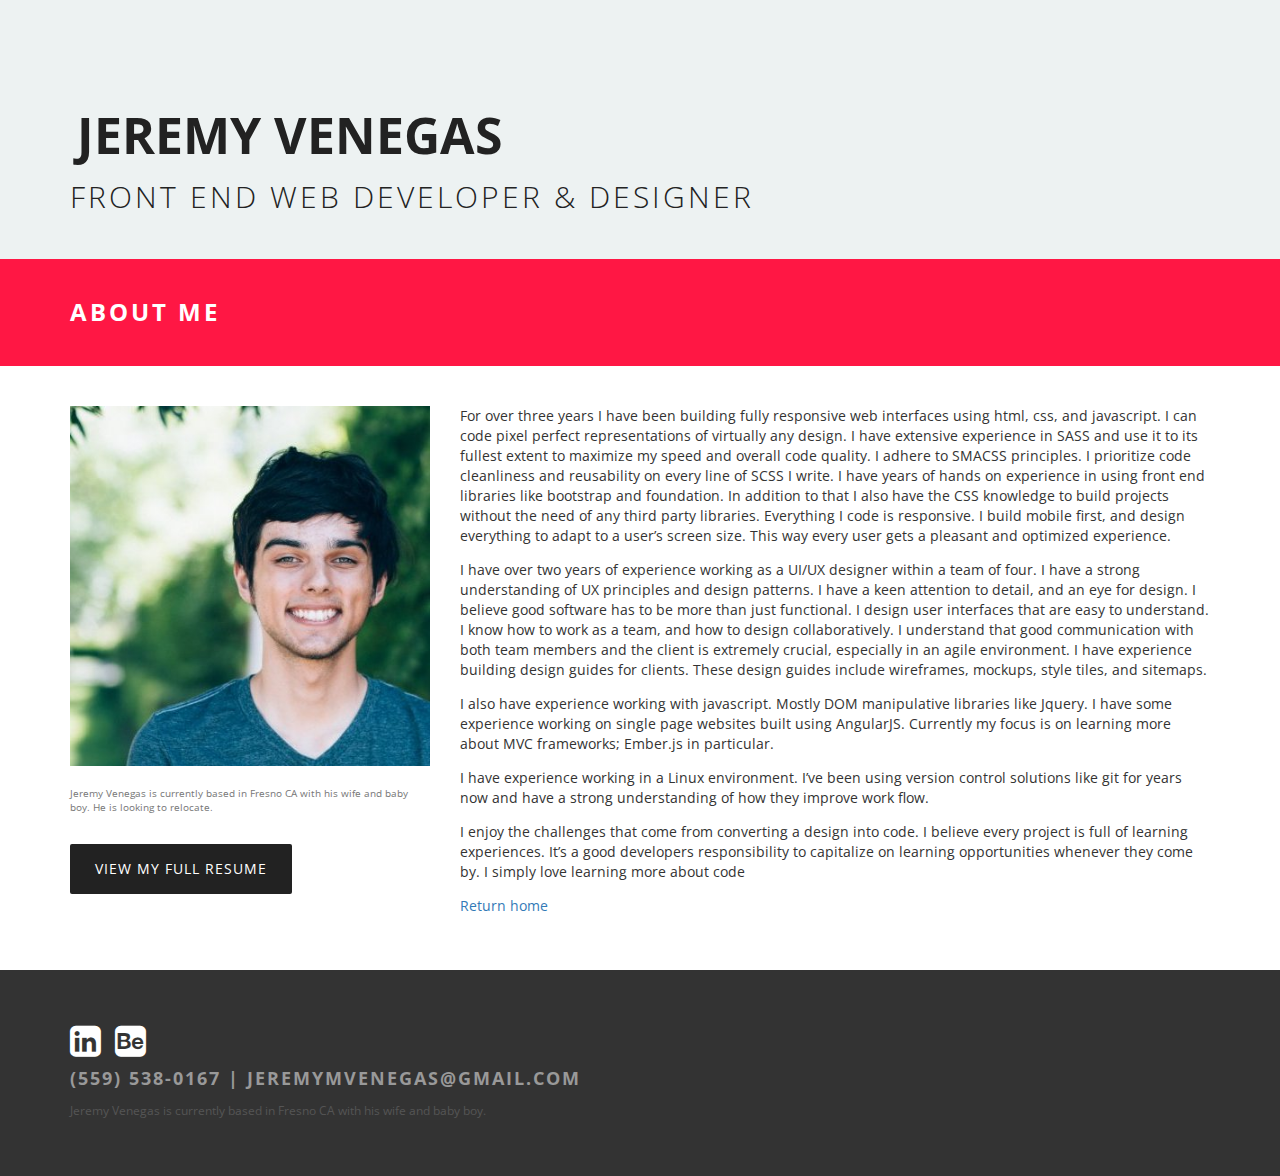
==== about.html @ 65ed8d85 "Site updated to c20d602" ====
<!doctype html>
<html>
  <head>
    <meta charset="utf-8">

    <!-- Always force latest IE rendering engine or request Chrome Frame -->
    <meta content="IE=edge,chrome=1" http-equiv="X-UA-Compatible">

    <meta name="viewport" content="width=device-width, initial-scale=1.0, maximum-scale=1.0, user-scalable=no" />

    <!-- Use title if it's in the page YAML frontmatter -->
    <title>About me</title>

    <link href="stylesheets/all.css" rel="stylesheet" type="text/css" />
    <script src="javascripts/all.js" type="text/javascript"></script>

    <link rel="apple-touch-icon" sizes="57x57" href="/images/icon/apple-touch-icon-57x57.png">
    <link rel="apple-touch-icon" sizes="60x60" href="/images/icon/apple-touch-icon-60x60.png">
    <link rel="apple-touch-icon" sizes="72x72" href="/images/icon/apple-touch-icon-72x72.png">
    <link rel="apple-touch-icon" sizes="76x76" href="/images/icon/apple-touch-icon-76x76.png">
    <link rel="apple-touch-icon" sizes="114x114" href="/images/icon/apple-touch-icon-114x114.png">
    <link rel="apple-touch-icon" sizes="120x120" href="/images/icon/apple-touch-icon-120x120.png">
    <link rel="apple-touch-icon" sizes="144x144" href="/images/icon/apple-touch-icon-144x144.png">
    <link rel="apple-touch-icon" sizes="152x152" href="/images/icon/apple-touch-icon-152x152.png">
    <link rel="apple-touch-icon" sizes="180x180" href="/images/icon/apple-touch-icon-180x180.png">
    <link rel="icon" type="image/png" href="/images/icon/favicon-32x32.png" sizes="32x32">
    <link rel="icon" type="image/png" href="/images/icon/android-chrome-192x192.png" sizes="192x192">
    <link rel="icon" type="image/png" href="/images/icon/favicon-96x96.png" sizes="96x96">
    <link rel="icon" type="image/png" href="/images/icon/favicon-16x16.png" sizes="16x16">
    <link rel="manifest" href="/images/icon/manifest.json">
    <link rel="shortcut icon" href="/images/icon/favicon.ico">
    <meta name="msapplication-TileColor" content="#da532c">
    <meta name="msapplication-TileImage" content="/images/icon/mstile-144x144.png">
    <meta name="msapplication-config" content="/images/icon/browserconfig.xml">
    <meta name="theme-color" content="#ffffff">

    <link rel="stylesheet" href="//maxcdn.bootstrapcdn.com/font-awesome/4.3.0/css/font-awesome.min.css">

    <link href='http://fonts.googleapis.com/css?family=Open+Sans:400,700,300' rel='stylesheet' type='text/css'>

  </head>

  <body class="about">
    <div id="hero">
      <div class="container">
<a href="/">          <h2>Jeremy Venegas</h2>
          <h1>front end web developer &amp; Designer</h1>
</a>      </div>
    </div>

    <div class="tagline padding-sm">
  <div class="container">
    <h1>About me</h1>
  </div>
</div>

<div class="container padding-md">
	<div class="row">
		<div class="col-xs-12 col-sm-4">
			<img src="images/me.jpg" />
			<p class="muted margin-sm">
				Jeremy Venegas is currently based in Fresno CA with his wife and baby boy. He is looking to relocate.
			</p>
			<a class="u-btn" target="_blank" href="/images/resume.pdf">View my full resume</a>
		</div>
		<div class="col-xs-12 col-sm-8">
			<p>
				For over three years I have been building fully responsive web interfaces using html, css, and javascript. I can code pixel perfect representations of virtually any design. I have extensive experience in SASS and use it to its fullest extent to maximize my speed and overall code quality. I adhere to SMACSS principles. I prioritize code cleanliness and reusability on every line of SCSS I write. I have years of hands on experience in using front end libraries like bootstrap and foundation. In addition to that I also have the CSS knowledge to build projects without the need of any third party libraries. Everything I code is responsive. I build mobile first, and design everything to adapt to a user’s screen size. This way every user gets a pleasant and optimized experience.  
			</p>
			<p>
				I have over two years of experience working as a UI/UX designer within a team of four. I have a strong understanding of UX principles and design patterns. I have a keen attention to detail, and an eye for design. I believe good software has to be more than just functional. I design user interfaces that are easy to understand. I know how to work as a team, and how to design collaboratively. I understand that good communication with both team members and the client is extremely crucial, especially in an agile environment. I have experience building design guides for clients. These design guides include wireframes, mockups, style tiles, and sitemaps.
			</p>
			<p>
				I also have experience working with javascript. Mostly DOM manipulative libraries like Jquery. I have some experience working on single page websites built using AngularJS. Currently my focus is on learning more about MVC frameworks; Ember.js in particular.
			</p>
			<p>
				I have experience working in a Linux environment. I’ve been using version control solutions like git for years now and have a strong understanding of how they improve work flow.
			</p>
			<p>
				I enjoy the challenges that come from converting a design into code. I believe every project is full of learning experiences. It’s a good developers responsibility to capitalize on learning opportunities whenever they come by. I simply love learning more about code
			</p>
			<p>
				<a href="/">Return home</a>
			</p>
		</div>
	</div>
</div>

    <footer>
      <div class="container">
        <ul>
          <li><a href="https://www.linkedin.com/in/jeremyvenegas" target="_blank"><i class="fa fa-linkedin-square"></i></a></li>
          <li><a href="https://www.behance.net/jeremyvenegas" target="_blank"><i class="fa fa-behance-square"></i></a></li>
        </ul>
        <h5>(559) 538-0167 | jeremymvenegas@gmail.com</h5>
        <p>Jeremy Venegas is currently based in Fresno CA with his wife and baby boy.</p>
      </div>
    </footer>

  </body>
</html>
---- stylesheets/all.css ----
/*! normalize.css v2.0.1 | MIT License | git.io/normalize */article,aside,details,figcaption,figure,footer,header,hgroup,nav,section,summary{display:block}audio,canvas,video{display:inline-block}audio:not([controls]){display:none;height:0}[hidden]{display:none}html{font-family:sans-serif;-webkit-text-size-adjust:100%;-ms-text-size-adjust:100%}body{margin:0}a:focus{outline:thin dotted}a:active,a:hover{outline:0}h1{font-size:2em}abbr[title]{border-bottom:1px dotted}b,strong{font-weight:bold}dfn{font-style:italic}mark{background:#ff0;color:#000}code,kbd,pre,samp{font-family:monospace, serif;font-size:1em}pre{white-space:pre;white-space:pre-wrap;word-wrap:break-word}q{quotes:"\201C" "\201D" "\2018" "\2019"}small{font-size:80%}sub,sup{font-size:75%;line-height:0;position:relative;vertical-align:baseline}sup{top:-0.5em}sub{bottom:-0.25em}img{border:0}svg:not(:root){overflow:hidden}figure{margin:0}fieldset{border:1px solid #c0c0c0;margin:0 2px;padding:0.35em 0.625em 0.75em}legend{border:0;padding:0}button,input,select,textarea{font-family:inherit;font-size:100%;margin:0}button,input{line-height:normal}button,html input[type="button"],input[type="reset"],input[type="submit"]{-webkit-appearance:button;cursor:pointer}button[disabled],input[disabled]{cursor:default}input[type="checkbox"],input[type="radio"]{box-sizing:border-box;padding:0}input[type="search"]{-webkit-appearance:textfield;-moz-box-sizing:content-box;-webkit-box-sizing:content-box;box-sizing:content-box}input[type="search"]::-webkit-search-cancel-button,input[type="search"]::-webkit-search-decoration{-webkit-appearance:none}button::-moz-focus-inner,input::-moz-focus-inner{border:0;padding:0}textarea{overflow:auto;vertical-align:top}table{border-collapse:collapse;border-spacing:0}/*!
 * Bootstrap v3.3.5 (http://getbootstrap.com)
 * Copyright 2011-2015 Twitter, Inc.
 * Licensed under MIT (https://github.com/twbs/bootstrap/blob/master/LICENSE)
 *//*!
 * Generated using the Bootstrap Customizer (http://getbootstrap.com/customize/?id=505f12361472ab477e0d)
 * Config saved to config.json and https://gist.github.com/505f12361472ab477e0d
 */  /*!
* Bootstrap v3.3.5 (http://getbootstrap.com)
* Copyright 2011-2015 Twitter, Inc.
* Licensed under MIT (https://github.com/twbs/bootstrap/blob/master/LICENSE)
*//*! normalize.css v3.0.3 | MIT License | github.com/necolas/normalize.css */html{font-family:sans-serif;-ms-text-size-adjust:100%;-webkit-text-size-adjust:100%}body{margin:0}article,aside,details,figcaption,figure,footer,header,hgroup,main,menu,nav,section,summary{display:block}audio,canvas,progress,video{display:inline-block;vertical-align:baseline}audio:not([controls]){display:none;height:0}[hidden],template{display:none}a{background-color:transparent}a:active,a:hover{outline:0}abbr[title]{border-bottom:1px dotted}b,strong{font-weight:bold}dfn{font-style:italic}h1{font-size:2em;margin:0.67em 0}mark{background:#ff0;color:#000}small{font-size:80%}sub,sup{font-size:75%;line-height:0;position:relative;vertical-align:baseline}sup{top:-0.5em}sub{bottom:-0.25em}img{border:0}svg:not(:root){overflow:hidden}figure{margin:1em 40px}hr{-webkit-box-sizing:content-box;-moz-box-sizing:content-box;box-sizing:content-box;height:0}pre{overflow:auto}code,kbd,pre,samp{font-family:monospace, monospace;font-size:1em}button,input,optgroup,select,textarea{color:inherit;font:inherit;margin:0}button{overflow:visible}button,select{text-transform:none}button,html input[type="button"],input[type="reset"],input[type="submit"]{-webkit-appearance:button;cursor:pointer}button[disabled],html input[disabled]{cursor:default}button::-moz-focus-inner,input::-moz-focus-inner{border:0;padding:0}input{line-height:normal}input[type="checkbox"],input[type="radio"]{-webkit-box-sizing:border-box;-moz-box-sizing:border-box;box-sizing:border-box;padding:0}input[type="number"]::-webkit-inner-spin-button,input[type="number"]::-webkit-outer-spin-button{height:auto}input[type="search"]{-webkit-appearance:textfield;-webkit-box-sizing:content-box;-moz-box-sizing:content-box;box-sizing:content-box}input[type="search"]::-webkit-search-cancel-button,input[type="search"]::-webkit-search-decoration{-webkit-appearance:none}fieldset{border:1px solid #c0c0c0;margin:0 2px;padding:0.35em 0.625em 0.75em}legend{border:0;padding:0}textarea{overflow:auto}optgroup{font-weight:bold}table{border-collapse:collapse;border-spacing:0}td,th{padding:0}*{-webkit-box-sizing:border-box;-moz-box-sizing:border-box;box-sizing:border-box}*:before,*:after{-webkit-box-sizing:border-box;-moz-box-sizing:border-box;box-sizing:border-box}html{font-size:10px;-webkit-tap-highlight-color:transparent}body{font-family:"Helvetica Neue",Helvetica,Arial,sans-serif;font-size:14px;line-height:1.42857143;color:#333;background-color:#fff}input,button,select,textarea{font-family:inherit;font-size:inherit;line-height:inherit}a{color:#337ab7;text-decoration:none}a:hover,a:focus{color:#23527c;text-decoration:underline}a:focus{outline:thin dotted;outline:5px auto -webkit-focus-ring-color;outline-offset:-2px}figure{margin:0}img{vertical-align:middle}.img-responsive{display:block;max-width:100%;height:auto}.img-rounded{border-radius:6px}.img-thumbnail{padding:4px;line-height:1.42857143;background-color:#fff;border:1px solid #ddd;border-radius:4px;-webkit-transition:all .2s ease-in-out;-o-transition:all .2s ease-in-out;transition:all .2s ease-in-out;display:inline-block;max-width:100%;height:auto}.img-circle{border-radius:50%}hr{margin-top:20px;margin-bottom:20px;border:0;border-top:1px solid #eee}.sr-only{position:absolute;width:1px;height:1px;margin:-1px;padding:0;overflow:hidden;clip:rect(0, 0, 0, 0);border:0}.sr-only-focusable:active,.sr-only-focusable:focus{position:static;width:auto;height:auto;margin:0;overflow:visible;clip:auto}[role="button"]{cursor:pointer}.container{margin-right:auto;margin-left:auto;padding-left:15px;padding-right:15px}@media (min-width: 768px){.container{width:750px}}@media (min-width: 992px){.container{width:970px}}@media (min-width: 1200px){.container{width:1170px}}.container-fluid{margin-right:auto;margin-left:auto;padding-left:15px;padding-right:15px}.row{margin-left:-15px;margin-right:-15px}.col-xs-1,.col-sm-1,.col-md-1,.col-lg-1,.col-xs-2,.col-sm-2,.col-md-2,.col-lg-2,.col-xs-3,.col-sm-3,.col-md-3,.col-lg-3,.col-xs-4,.col-sm-4,.col-md-4,.col-lg-4,.col-xs-5,.col-sm-5,.col-md-5,.col-lg-5,.col-xs-6,.col-sm-6,.col-md-6,.col-lg-6,.col-xs-7,.col-sm-7,.col-md-7,.col-lg-7,.col-xs-8,.col-sm-8,.col-md-8,.col-lg-8,.col-xs-9,.col-sm-9,.col-md-9,.col-lg-9,.col-xs-10,.col-sm-10,.col-md-10,.col-lg-10,.col-xs-11,.col-sm-11,.col-md-11,.col-lg-11,.col-xs-12,.col-sm-12,.col-md-12,.col-lg-12{position:relative;min-height:1px;padding-left:15px;padding-right:15px}.col-xs-1,.col-xs-2,.col-xs-3,.col-xs-4,.col-xs-5,.col-xs-6,.col-xs-7,.col-xs-8,.col-xs-9,.col-xs-10,.col-xs-11,.col-xs-12{float:left}.col-xs-12{width:100%}.col-xs-11{width:91.66666667%}.col-xs-10{width:83.33333333%}.col-xs-9{width:75%}.col-xs-8{width:66.66666667%}.col-xs-7{width:58.33333333%}.col-xs-6{width:50%}.col-xs-5{width:41.66666667%}.col-xs-4{width:33.33333333%}.col-xs-3{width:25%}.col-xs-2{width:16.66666667%}.col-xs-1{width:8.33333333%}.col-xs-pull-12{right:100%}.col-xs-pull-11{right:91.66666667%}.col-xs-pull-10{right:83.33333333%}.col-xs-pull-9{right:75%}.col-xs-pull-8{right:66.66666667%}.col-xs-pull-7{right:58.33333333%}.col-xs-pull-6{right:50%}.col-xs-pull-5{right:41.66666667%}.col-xs-pull-4{right:33.33333333%}.col-xs-pull-3{right:25%}.col-xs-pull-2{right:16.66666667%}.col-xs-pull-1{right:8.33333333%}.col-xs-pull-0{right:auto}.col-xs-push-12{left:100%}.col-xs-push-11{left:91.66666667%}.col-xs-push-10{left:83.33333333%}.col-xs-push-9{left:75%}.col-xs-push-8{left:66.66666667%}.col-xs-push-7{left:58.33333333%}.col-xs-push-6{left:50%}.col-xs-push-5{left:41.66666667%}.col-xs-push-4{left:33.33333333%}.col-xs-push-3{left:25%}.col-xs-push-2{left:16.66666667%}.col-xs-push-1{left:8.33333333%}.col-xs-push-0{left:auto}.col-xs-offset-12{margin-left:100%}.col-xs-offset-11{margin-left:91.66666667%}.col-xs-offset-10{margin-left:83.33333333%}.col-xs-offset-9{margin-left:75%}.col-xs-offset-8{margin-left:66.66666667%}.col-xs-offset-7{margin-left:58.33333333%}.col-xs-offset-6{margin-left:50%}.col-xs-offset-5{margin-left:41.66666667%}.col-xs-offset-4{margin-left:33.33333333%}.col-xs-offset-3{margin-left:25%}.col-xs-offset-2{margin-left:16.66666667%}.col-xs-offset-1{margin-left:8.33333333%}.col-xs-offset-0{margin-left:0}@media (min-width: 768px){.col-sm-1,.col-sm-2,.col-sm-3,.col-sm-4,.col-sm-5,.col-sm-6,.col-sm-7,.col-sm-8,.col-sm-9,.col-sm-10,.col-sm-11,.col-sm-12{float:left}.col-sm-12{width:100%}.col-sm-11{width:91.66666667%}.col-sm-10{width:83.33333333%}.col-sm-9{width:75%}.col-sm-8{width:66.66666667%}.col-sm-7{width:58.33333333%}.col-sm-6{width:50%}.col-sm-5{width:41.66666667%}.col-sm-4{width:33.33333333%}.col-sm-3{width:25%}.col-sm-2{width:16.66666667%}.col-sm-1{width:8.33333333%}.col-sm-pull-12{right:100%}.col-sm-pull-11{right:91.66666667%}.col-sm-pull-10{right:83.33333333%}.col-sm-pull-9{right:75%}.col-sm-pull-8{right:66.66666667%}.col-sm-pull-7{right:58.33333333%}.col-sm-pull-6{right:50%}.col-sm-pull-5{right:41.66666667%}.col-sm-pull-4{right:33.33333333%}.col-sm-pull-3{right:25%}.col-sm-pull-2{right:16.66666667%}.col-sm-pull-1{right:8.33333333%}.col-sm-pull-0{right:auto}.col-sm-push-12{left:100%}.col-sm-push-11{left:91.66666667%}.col-sm-push-10{left:83.33333333%}.col-sm-push-9{left:75%}.col-sm-push-8{left:66.66666667%}.col-sm-push-7{left:58.33333333%}.col-sm-push-6{left:50%}.col-sm-push-5{left:41.66666667%}.col-sm-push-4{left:33.33333333%}.col-sm-push-3{left:25%}.col-sm-push-2{left:16.66666667%}.col-sm-push-1{left:8.33333333%}.col-sm-push-0{left:auto}.col-sm-offset-12{margin-left:100%}.col-sm-offset-11{margin-left:91.66666667%}.col-sm-offset-10{margin-left:83.33333333%}.col-sm-offset-9{margin-left:75%}.col-sm-offset-8{margin-left:66.66666667%}.col-sm-offset-7{margin-left:58.33333333%}.col-sm-offset-6{margin-left:50%}.col-sm-offset-5{margin-left:41.66666667%}.col-sm-offset-4{margin-left:33.33333333%}.col-sm-offset-3{margin-left:25%}.col-sm-offset-2{margin-left:16.66666667%}.col-sm-offset-1{margin-left:8.33333333%}.col-sm-offset-0{margin-left:0}}@media (min-width: 992px){.col-md-1,.col-md-2,.col-md-3,.col-md-4,.col-md-5,.col-md-6,.col-md-7,.col-md-8,.col-md-9,.col-md-10,.col-md-11,.col-md-12{float:left}.col-md-12{width:100%}.col-md-11{width:91.66666667%}.col-md-10{width:83.33333333%}.col-md-9{width:75%}.col-md-8{width:66.66666667%}.col-md-7{width:58.33333333%}.col-md-6{width:50%}.col-md-5{width:41.66666667%}.col-md-4{width:33.33333333%}.col-md-3{width:25%}.col-md-2{width:16.66666667%}.col-md-1{width:8.33333333%}.col-md-pull-12{right:100%}.col-md-pull-11{right:91.66666667%}.col-md-pull-10{right:83.33333333%}.col-md-pull-9{right:75%}.col-md-pull-8{right:66.66666667%}.col-md-pull-7{right:58.33333333%}.col-md-pull-6{right:50%}.col-md-pull-5{right:41.66666667%}.col-md-pull-4{right:33.33333333%}.col-md-pull-3{right:25%}.col-md-pull-2{right:16.66666667%}.col-md-pull-1{right:8.33333333%}.col-md-pull-0{right:auto}.col-md-push-12{left:100%}.col-md-push-11{left:91.66666667%}.col-md-push-10{left:83.33333333%}.col-md-push-9{left:75%}.col-md-push-8{left:66.66666667%}.col-md-push-7{left:58.33333333%}.col-md-push-6{left:50%}.col-md-push-5{left:41.66666667%}.col-md-push-4{left:33.33333333%}.col-md-push-3{left:25%}.col-md-push-2{left:16.66666667%}.col-md-push-1{left:8.33333333%}.col-md-push-0{left:auto}.col-md-offset-12{margin-left:100%}.col-md-offset-11{margin-left:91.66666667%}.col-md-offset-10{margin-left:83.33333333%}.col-md-offset-9{margin-left:75%}.col-md-offset-8{margin-left:66.66666667%}.col-md-offset-7{margin-left:58.33333333%}.col-md-offset-6{margin-left:50%}.col-md-offset-5{margin-left:41.66666667%}.col-md-offset-4{margin-left:33.33333333%}.col-md-offset-3{margin-left:25%}.col-md-offset-2{margin-left:16.66666667%}.col-md-offset-1{margin-left:8.33333333%}.col-md-offset-0{margin-left:0}}@media (min-width: 1200px){.col-lg-1,.col-lg-2,.col-lg-3,.col-lg-4,.col-lg-5,.col-lg-6,.col-lg-7,.col-lg-8,.col-lg-9,.col-lg-10,.col-lg-11,.col-lg-12{float:left}.col-lg-12{width:100%}.col-lg-11{width:91.66666667%}.col-lg-10{width:83.33333333%}.col-lg-9{width:75%}.col-lg-8{width:66.66666667%}.col-lg-7{width:58.33333333%}.col-lg-6{width:50%}.col-lg-5{width:41.66666667%}.col-lg-4{width:33.33333333%}.col-lg-3{width:25%}.col-lg-2{width:16.66666667%}.col-lg-1{width:8.33333333%}.col-lg-pull-12{right:100%}.col-lg-pull-11{right:91.66666667%}.col-lg-pull-10{right:83.33333333%}.col-lg-pull-9{right:75%}.col-lg-pull-8{right:66.66666667%}.col-lg-pull-7{right:58.33333333%}.col-lg-pull-6{right:50%}.col-lg-pull-5{right:41.66666667%}.col-lg-pull-4{right:33.33333333%}.col-lg-pull-3{right:25%}.col-lg-pull-2{right:16.66666667%}.col-lg-pull-1{right:8.33333333%}.col-lg-pull-0{right:auto}.col-lg-push-12{left:100%}.col-lg-push-11{left:91.66666667%}.col-lg-push-10{left:83.33333333%}.col-lg-push-9{left:75%}.col-lg-push-8{left:66.66666667%}.col-lg-push-7{left:58.33333333%}.col-lg-push-6{left:50%}.col-lg-push-5{left:41.66666667%}.col-lg-push-4{left:33.33333333%}.col-lg-push-3{left:25%}.col-lg-push-2{left:16.66666667%}.col-lg-push-1{left:8.33333333%}.col-lg-push-0{left:auto}.col-lg-offset-12{margin-left:100%}.col-lg-offset-11{margin-left:91.66666667%}.col-lg-offset-10{margin-left:83.33333333%}.col-lg-offset-9{margin-left:75%}.col-lg-offset-8{margin-left:66.66666667%}.col-lg-offset-7{margin-left:58.33333333%}.col-lg-offset-6{margin-left:50%}.col-lg-offset-5{margin-left:41.66666667%}.col-lg-offset-4{margin-left:33.33333333%}.col-lg-offset-3{margin-left:25%}.col-lg-offset-2{margin-left:16.66666667%}.col-lg-offset-1{margin-left:8.33333333%}.col-lg-offset-0{margin-left:0}}fieldset{padding:0;margin:0;border:0;min-width:0}legend{display:block;width:100%;padding:0;margin-bottom:20px;font-size:21px;line-height:inherit;color:#333;border:0;border-bottom:1px solid #e5e5e5}label{display:inline-block;max-width:100%;margin-bottom:5px;font-weight:bold}input[type="search"]{-webkit-box-sizing:border-box;-moz-box-sizing:border-box;box-sizing:border-box}input[type="radio"],input[type="checkbox"]{margin:4px 0 0;margin-top:1px \9;line-height:normal}input[type="file"]{display:block}input[type="range"]{display:block;width:100%}select[multiple],select[size]{height:auto}input[type="file"]:focus,input[type="radio"]:focus,input[type="checkbox"]:focus{outline:thin dotted;outline:5px auto -webkit-focus-ring-color;outline-offset:-2px}output{display:block;padding-top:7px;font-size:14px;line-height:1.42857143;color:#555}.form-control{display:block;width:100%;height:34px;padding:6px 12px;font-size:14px;line-height:1.42857143;color:#555;background-color:#fff;background-image:none;border:1px solid #ccc;border-radius:4px;-webkit-box-shadow:inset 0 1px 1px rgba(0,0,0,0.075);box-shadow:inset 0 1px 1px rgba(0,0,0,0.075);-webkit-transition:border-color ease-in-out .15s, -webkit-box-shadow ease-in-out .15s;-o-transition:border-color ease-in-out .15s, box-shadow ease-in-out .15s;transition:border-color ease-in-out .15s, box-shadow ease-in-out .15s}.form-control:focus{border-color:#66afe9;outline:0;-webkit-box-shadow:inset 0 1px 1px rgba(0,0,0,0.075),0 0 8px rgba(102,175,233,0.6);box-shadow:inset 0 1px 1px rgba(0,0,0,0.075),0 0 8px rgba(102,175,233,0.6)}.form-control::-moz-placeholder{color:#999;opacity:1}.form-control:-ms-input-placeholder{color:#999}.form-control::-webkit-input-placeholder{color:#999}.form-control[disabled],.form-control[readonly],fieldset[disabled] .form-control{background-color:#eee;opacity:1}.form-control[disabled],fieldset[disabled] .form-control{cursor:not-allowed}textarea.form-control{height:auto}input[type="search"]{-webkit-appearance:none}@media screen and (-webkit-min-device-pixel-ratio: 0){input[type="date"].form-control,input[type="time"].form-control,input[type="datetime-local"].form-control,input[type="month"].form-control{line-height:34px}input[type="date"].input-sm,input[type="time"].input-sm,input[type="datetime-local"].input-sm,input[type="month"].input-sm,.input-group-sm input[type="date"],.input-group-sm input[type="time"],.input-group-sm input[type="datetime-local"],.input-group-sm input[type="month"]{line-height:30px}input[type="date"].input-lg,input[type="time"].input-lg,input[type="datetime-local"].input-lg,input[type="month"].input-lg,.input-group-lg input[type="date"],.input-group-lg input[type="time"],.input-group-lg input[type="datetime-local"],.input-group-lg input[type="month"]{line-height:46px}}.form-group{margin-bottom:15px}.radio,.checkbox{position:relative;display:block;margin-top:10px;margin-bottom:10px}.radio label,.checkbox label{min-height:20px;padding-left:20px;margin-bottom:0;font-weight:normal;cursor:pointer}.radio input[type="radio"],.radio-inline input[type="radio"],.checkbox input[type="checkbox"],.checkbox-inline input[type="checkbox"]{position:absolute;margin-left:-20px;margin-top:4px \9}.radio+.radio,.checkbox+.checkbox{margin-top:-5px}.radio-inline,.checkbox-inline{position:relative;display:inline-block;padding-left:20px;margin-bottom:0;vertical-align:middle;font-weight:normal;cursor:pointer}.radio-inline+.radio-inline,.checkbox-inline+.checkbox-inline{margin-top:0;margin-left:10px}input[type="radio"][disabled],input[type="checkbox"][disabled],input[type="radio"].disabled,input[type="checkbox"].disabled,fieldset[disabled] input[type="radio"],fieldset[disabled] input[type="checkbox"]{cursor:not-allowed}.radio-inline.disabled,.checkbox-inline.disabled,fieldset[disabled] .radio-inline,fieldset[disabled] .checkbox-inline{cursor:not-allowed}.radio.disabled label,.checkbox.disabled label,fieldset[disabled] .radio label,fieldset[disabled] .checkbox label{cursor:not-allowed}.form-control-static{padding-top:7px;padding-bottom:7px;margin-bottom:0;min-height:34px}.form-control-static.input-lg,.form-control-static.input-sm{padding-left:0;padding-right:0}.input-sm{height:30px;padding:5px 10px;font-size:12px;line-height:1.5;border-radius:3px}select.input-sm{height:30px;line-height:30px}textarea.input-sm,select[multiple].input-sm{height:auto}.form-group-sm .form-control{height:30px;padding:5px 10px;font-size:12px;line-height:1.5;border-radius:3px}.form-group-sm select.form-control{height:30px;line-height:30px}.form-group-sm textarea.form-control,.form-group-sm select[multiple].form-control{height:auto}.form-group-sm .form-control-static{height:30px;min-height:32px;padding:6px 10px;font-size:12px;line-height:1.5}.input-lg{height:46px;padding:10px 16px;font-size:18px;line-height:1.3333333;border-radius:6px}select.input-lg{height:46px;line-height:46px}textarea.input-lg,select[multiple].input-lg{height:auto}.form-group-lg .form-control{height:46px;padding:10px 16px;font-size:18px;line-height:1.3333333;border-radius:6px}.form-group-lg select.form-control{height:46px;line-height:46px}.form-group-lg textarea.form-control,.form-group-lg select[multiple].form-control{height:auto}.form-group-lg .form-control-static{height:46px;min-height:38px;padding:11px 16px;font-size:18px;line-height:1.3333333}.has-feedback{position:relative}.has-feedback .form-control{padding-right:42.5px}.form-control-feedback{position:absolute;top:0;right:0;z-index:2;display:block;width:34px;height:34px;line-height:34px;text-align:center;pointer-events:none}.input-lg+.form-control-feedback,.input-group-lg+.form-control-feedback,.form-group-lg .form-control+.form-control-feedback{width:46px;height:46px;line-height:46px}.input-sm+.form-control-feedback,.input-group-sm+.form-control-feedback,.form-group-sm .form-control+.form-control-feedback{width:30px;height:30px;line-height:30px}.has-success .help-block,.has-success .control-label,.has-success .radio,.has-success .checkbox,.has-success .radio-inline,.has-success .checkbox-inline,.has-success.radio label,.has-success.checkbox label,.has-success.radio-inline label,.has-success.checkbox-inline label{color:#3c763d}.has-success .form-control{border-color:#3c763d;-webkit-box-shadow:inset 0 1px 1px rgba(0,0,0,0.075);box-shadow:inset 0 1px 1px rgba(0,0,0,0.075)}.has-success .form-control:focus{border-color:#2b542c;-webkit-box-shadow:inset 0 1px 1px rgba(0,0,0,0.075),0 0 6px #67b168;box-shadow:inset 0 1px 1px rgba(0,0,0,0.075),0 0 6px #67b168}.has-success .input-group-addon{color:#3c763d;border-color:#3c763d;background-color:#dff0d8}.has-success .form-control-feedback{color:#3c763d}.has-warning .help-block,.has-warning .control-label,.has-warning .radio,.has-warning .checkbox,.has-warning .radio-inline,.has-warning .checkbox-inline,.has-warning.radio label,.has-warning.checkbox label,.has-warning.radio-inline label,.has-warning.checkbox-inline label{color:#8a6d3b}.has-warning .form-control{border-color:#8a6d3b;-webkit-box-shadow:inset 0 1px 1px rgba(0,0,0,0.075);box-shadow:inset 0 1px 1px rgba(0,0,0,0.075)}.has-warning .form-control:focus{border-color:#66512c;-webkit-box-shadow:inset 0 1px 1px rgba(0,0,0,0.075),0 0 6px #c0a16b;box-shadow:inset 0 1px 1px rgba(0,0,0,0.075),0 0 6px #c0a16b}.has-warning .input-group-addon{color:#8a6d3b;border-color:#8a6d3b;background-color:#fcf8e3}.has-warning .form-control-feedback{color:#8a6d3b}.has-error .help-block,.has-error .control-label,.has-error .radio,.has-error .checkbox,.has-error .radio-inline,.has-error .checkbox-inline,.has-error.radio label,.has-error.checkbox label,.has-error.radio-inline label,.has-error.checkbox-inline label{color:#a94442}.has-error .form-control{border-color:#a94442;-webkit-box-shadow:inset 0 1px 1px rgba(0,0,0,0.075);box-shadow:inset 0 1px 1px rgba(0,0,0,0.075)}.has-error .form-control:focus{border-color:#843534;-webkit-box-shadow:inset 0 1px 1px rgba(0,0,0,0.075),0 0 6px #ce8483;box-shadow:inset 0 1px 1px rgba(0,0,0,0.075),0 0 6px #ce8483}.has-error .input-group-addon{color:#a94442;border-color:#a94442;background-color:#f2dede}.has-error .form-control-feedback{color:#a94442}.has-feedback label ~ .form-control-feedback{top:25px}.has-feedback label.sr-only ~ .form-control-feedback{top:0}.help-block{display:block;margin-top:5px;margin-bottom:10px;color:#737373}@media (min-width: 768px){.form-inline .form-group{display:inline-block;margin-bottom:0;vertical-align:middle}.form-inline .form-control{display:inline-block;width:auto;vertical-align:middle}.form-inline .form-control-static{display:inline-block}.form-inline .input-group{display:inline-table;vertical-align:middle}.form-inline .input-group .input-group-addon,.form-inline .input-group .input-group-btn,.form-inline .input-group .form-control{width:auto}.form-inline .input-group>.form-control{width:100%}.form-inline .control-label{margin-bottom:0;vertical-align:middle}.form-inline .radio,.form-inline .checkbox{display:inline-block;margin-top:0;margin-bottom:0;vertical-align:middle}.form-inline .radio label,.form-inline .checkbox label{padding-left:0}.form-inline .radio input[type="radio"],.form-inline .checkbox input[type="checkbox"]{position:relative;margin-left:0}.form-inline .has-feedback .form-control-feedback{top:0}}.form-horizontal .radio,.form-horizontal .checkbox,.form-horizontal .radio-inline,.form-horizontal .checkbox-inline{margin-top:0;margin-bottom:0;padding-top:7px}.form-horizontal .radio,.form-horizontal .checkbox{min-height:27px}.form-horizontal .form-group{margin-left:-15px;margin-right:-15px}@media (min-width: 768px){.form-horizontal .control-label{text-align:right;margin-bottom:0;padding-top:7px}}.form-horizontal .has-feedback .form-control-feedback{right:15px}@media (min-width: 768px){.form-horizontal .form-group-lg .control-label{padding-top:14.333333px;font-size:18px}}@media (min-width: 768px){.form-horizontal .form-group-sm .control-label{padding-top:6px;font-size:12px}}.clearfix:before,.clearfix:after,.container:before,.container:after,.container-fluid:before,.container-fluid:after,.row:before,.row:after,.form-horizontal .form-group:before,.form-horizontal .form-group:after{content:" ";display:table}.clearfix:after,.container:after,.container-fluid:after,.row:after,.form-horizontal .form-group:after{clear:both}.center-block{display:block;margin-left:auto;margin-right:auto}.pull-right{float:right !important}.pull-left{float:left !important}.hide{display:none !important}.show{display:block !important}.invisible{visibility:hidden}.text-hide{font:0/0 a;color:transparent;text-shadow:none;background-color:transparent;border:0}.hidden{display:none !important}.affix{position:fixed}@-ms-viewport{width:device-width}.visible-xs,.visible-sm,.visible-md,.visible-lg{display:none !important}.visible-xs-block,.visible-xs-inline,.visible-xs-inline-block,.visible-sm-block,.visible-sm-inline,.visible-sm-inline-block,.visible-md-block,.visible-md-inline,.visible-md-inline-block,.visible-lg-block,.visible-lg-inline,.visible-lg-inline-block{display:none !important}@media (max-width: 767px){.visible-xs{display:block !important}table.visible-xs{display:table !important}tr.visible-xs{display:table-row !important}th.visible-xs,td.visible-xs{display:table-cell !important}}@media (max-width: 767px){.visible-xs-block{display:block !important}}@media (max-width: 767px){.visible-xs-inline{display:inline !important}}@media (max-width: 767px){.visible-xs-inline-block{display:inline-block !important}}@media (min-width: 768px) and (max-width: 991px){.visible-sm{display:block !important}table.visible-sm{display:table !important}tr.visible-sm{display:table-row !important}th.visible-sm,td.visible-sm{display:table-cell !important}}@media (min-width: 768px) and (max-width: 991px){.visible-sm-block{display:block !important}}@media (min-width: 768px) and (max-width: 991px){.visible-sm-inline{display:inline !important}}@media (min-width: 768px) and (max-width: 991px){.visible-sm-inline-block{display:inline-block !important}}@media (min-width: 992px) and (max-width: 1199px){.visible-md{display:block !important}table.visible-md{display:table !important}tr.visible-md{display:table-row !important}th.visible-md,td.visible-md{display:table-cell !important}}@media (min-width: 992px) and (max-width: 1199px){.visible-md-block{display:block !important}}@media (min-width: 992px) and (max-width: 1199px){.visible-md-inline{display:inline !important}}@media (min-width: 992px) and (max-width: 1199px){.visible-md-inline-block{display:inline-block !important}}@media (min-width: 1200px){.visible-lg{display:block !important}table.visible-lg{display:table !important}tr.visible-lg{display:table-row !important}th.visible-lg,td.visible-lg{display:table-cell !important}}@media (min-width: 1200px){.visible-lg-block{display:block !important}}@media (min-width: 1200px){.visible-lg-inline{display:inline !important}}@media (min-width: 1200px){.visible-lg-inline-block{display:inline-block !important}}@media (max-width: 767px){.hidden-xs{display:none !important}}@media (min-width: 768px) and (max-width: 991px){.hidden-sm{display:none !important}}@media (min-width: 992px) and (max-width: 1199px){.hidden-md{display:none !important}}@media (min-width: 1200px){.hidden-lg{display:none !important}}.visible-print{display:none !important}@media print{.visible-print{display:block !important}table.visible-print{display:table !important}tr.visible-print{display:table-row !important}th.visible-print,td.visible-print{display:table-cell !important}}.visible-print-block{display:none !important}@media print{.visible-print-block{display:block !important}}.visible-print-inline{display:none !important}@media print{.visible-print-inline{display:inline !important}}.visible-print-inline-block{display:none !important}@media print{.visible-print-inline-block{display:inline-block !important}}@media print{.hidden-print{display:none !important}}html{font-size:62.5%}body{font-family:'Open Sans', arial, sans-serif}p{margin-top:0}img{max-width:100%}.muted{font-size:1rem;color:#777}a:active,a:focus{text-decoration:none}a.u-btn{font-size:14px;text-transform:uppercase;letter-spacing:1px;color:#fff;background-color:#222;display:inline-block;padding:15px 25px;cursor:pointer;border-radius:2px;transition:all 0.3s;margin:10px auto}a.u-btn:hover{background-color:#2f2f2f;text-decoration:none;color:#fff}#hero{padding:40px 0;background-color:#EDF2F2}#hero a,#hero a:hover{color:#222;text-decoration:none}@media (min-height: 720px){#hero{padding:180px 0 80px 0}}#hero h1{font-weight:300;text-transform:uppercase;margin:0;letter-spacing:3px;font-size:1.4rem}#hero h2{font-size:3rem;font-weight:bold;text-transform:uppercase;margin:0 0 5px 7px}@media (min-width: 720px){#hero{padding:100px 0 40px 0}#hero h1{font-size:3rem}#hero h2{font-size:5rem}}.tagline{margin:0;font-weight:bold;text-transform:uppercase;letter-spacing:3px;font-size:2rem;display:block;background-color:#FF1744;color:#fff;text-align:center}@media (min-width: 720px){.tagline{text-align:left}}.tagline h1{font-size:2.4rem}#pitch{padding:45px 0;max-width:840px;text-align:center}@media (min-height: 720px){#pitch{padding:50px 0 160px 0}}@media (min-width: 720px){#pitch{text-align:left}}#pitch p{font-size:2.8rem;font-weight:300;line-height:1.4}#pitch p:nth-of-type(2),#pitch p:nth-of-type(3),#pitch p:nth-of-type(4){font-size:1.6rem;line-height:1}#pitch p:nth-of-type(4){font-weight:bold;letter-spacing:1px;text-transform:uppercase;font-size:1.6em;margin-top:45px}#cta span{font-size:18px;text-transform:uppercase;letter-spacing:2px;color:#fff;background-color:#333;display:inline-block;padding:15px 25px;cursor:pointer;border-radius:2px;transition:all 0.3s;text-align:left;margin-bottom:10px}#cta span:hover{background-color:#FF1744}#cta span:hover+h5{opacity:1}#cta span:active+h5{color:#FF1744}#cta h5{opacity:0;transition:opacity 0.3s;display:inline-block;margin:0 0 0 15px;font-size:1.8rem;text-transform:uppercase;letter-spacing:2px;color:#777;line-height:24px}@media (min-width: 720px){#cta h5{line-height:55px}}footer{background-color:#333;color:#fff;padding:45px 0;text-align:left}footer ul{list-style-type:none;margin:0;padding:0}footer ul li{display:inline-block;margin-right:10px}footer a{color:#fff;font-size:3.6rem;transition:color 0.3s}footer a:hover{color:#EDF2F2}footer p{color:#555;font-size:1.2rem}footer h5{color:#999;margin:0 0 10px 0;font-size:1.8rem;letter-spacing:2px;text-transform:uppercase}@media (max-width: 720px){footer{text-align:center}#cta{text-align:center}#cta h5{opacity:1;font-size:12px}}[class|="margin"]{margin-top:20px;margin-bottom:20px}.margin-none{margin-top:0;margin-bottom:0}.margin-xs{margin-top:5px;margin-bottom:5px}.margin-sm{margin-top:20px;margin-bottom:20px}.margin-md{margin-top:40px;margin-bottom:40px}.margin-lg{margin-top:60px;margin-bottom:60px}.margin-xl{margin-top:80px;margin-bottom:80px}[class|="padding"]{padding-top:20px;padding-bottom:20px}.padding-none{padding-top:0;padding-bottom:0}.padding-xs{padding-top:5px;padding-bottom:5px}.padding-sm{padding-top:20px;padding-bottom:20px}.padding-md{padding-top:40px;padding-bottom:40px}.padding-lg{padding-top:60px;padding-bottom:60px}.padding-xl{padding-top:80px;padding-bottom:80px}
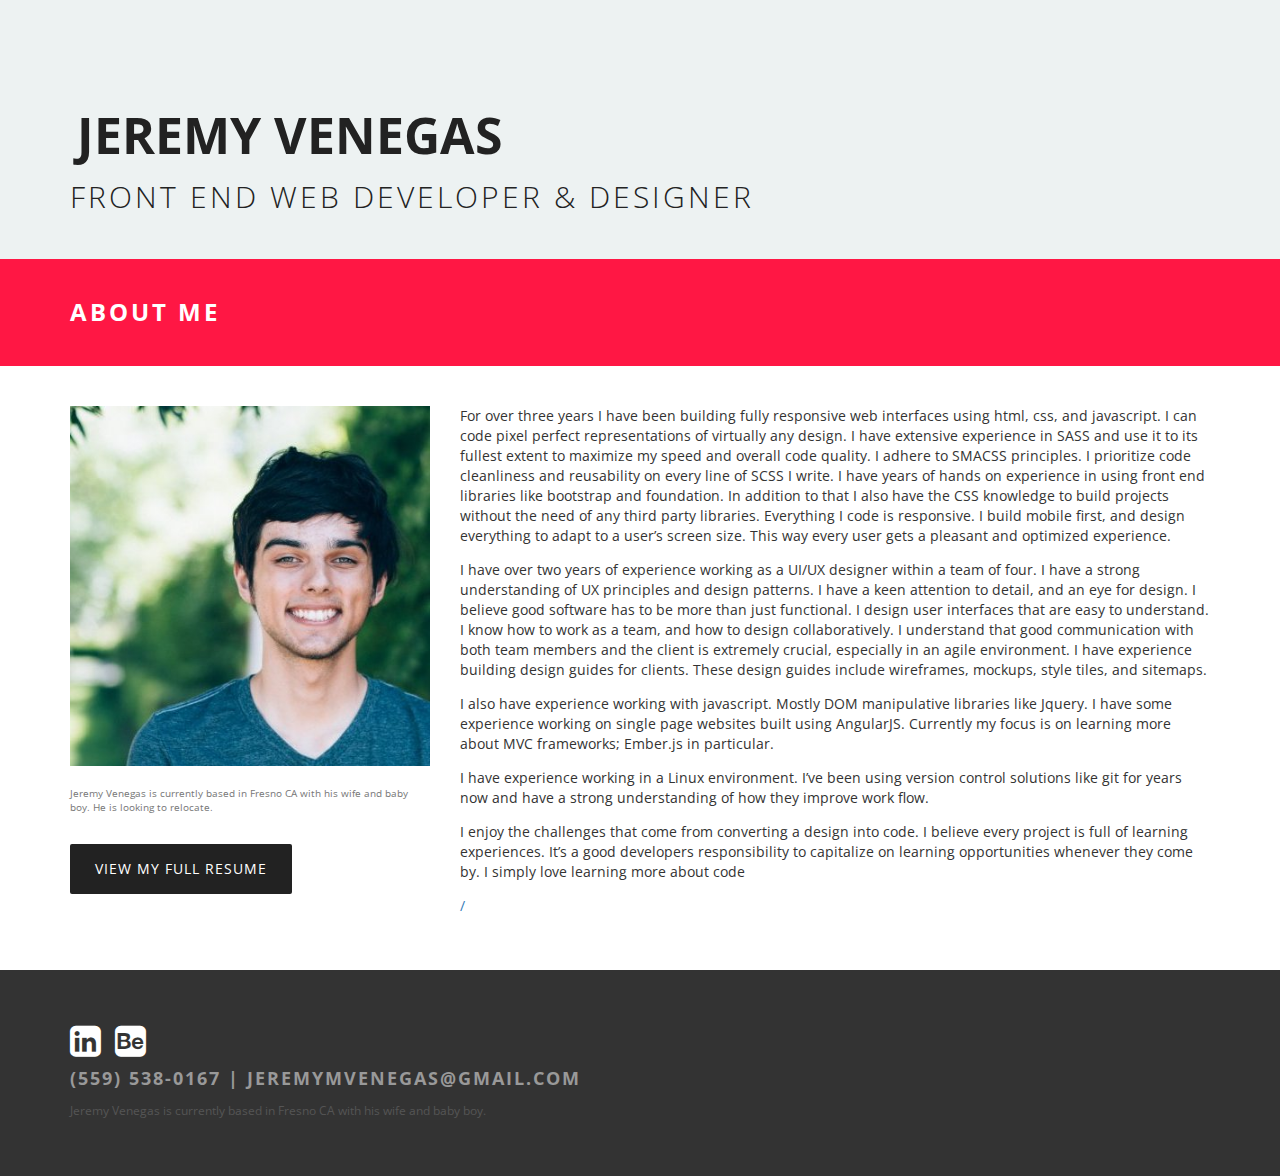
==== commit 349ad9d5: "Site updated to f56e07f" ====
--- a/about.html
+++ b/about.html
@@ -80,7 +80,7 @@
 				I enjoy the challenges that come from converting a design into code. I believe every project is full of learning experiences. It’s a good developers responsibility to capitalize on learning opportunities whenever they come by. I simply love learning more about code
 			</p>
 			<p>
-				<a href="/">Return home</a>
+				<a href="/">/</a>
 			</p>
 		</div>
 	</div>
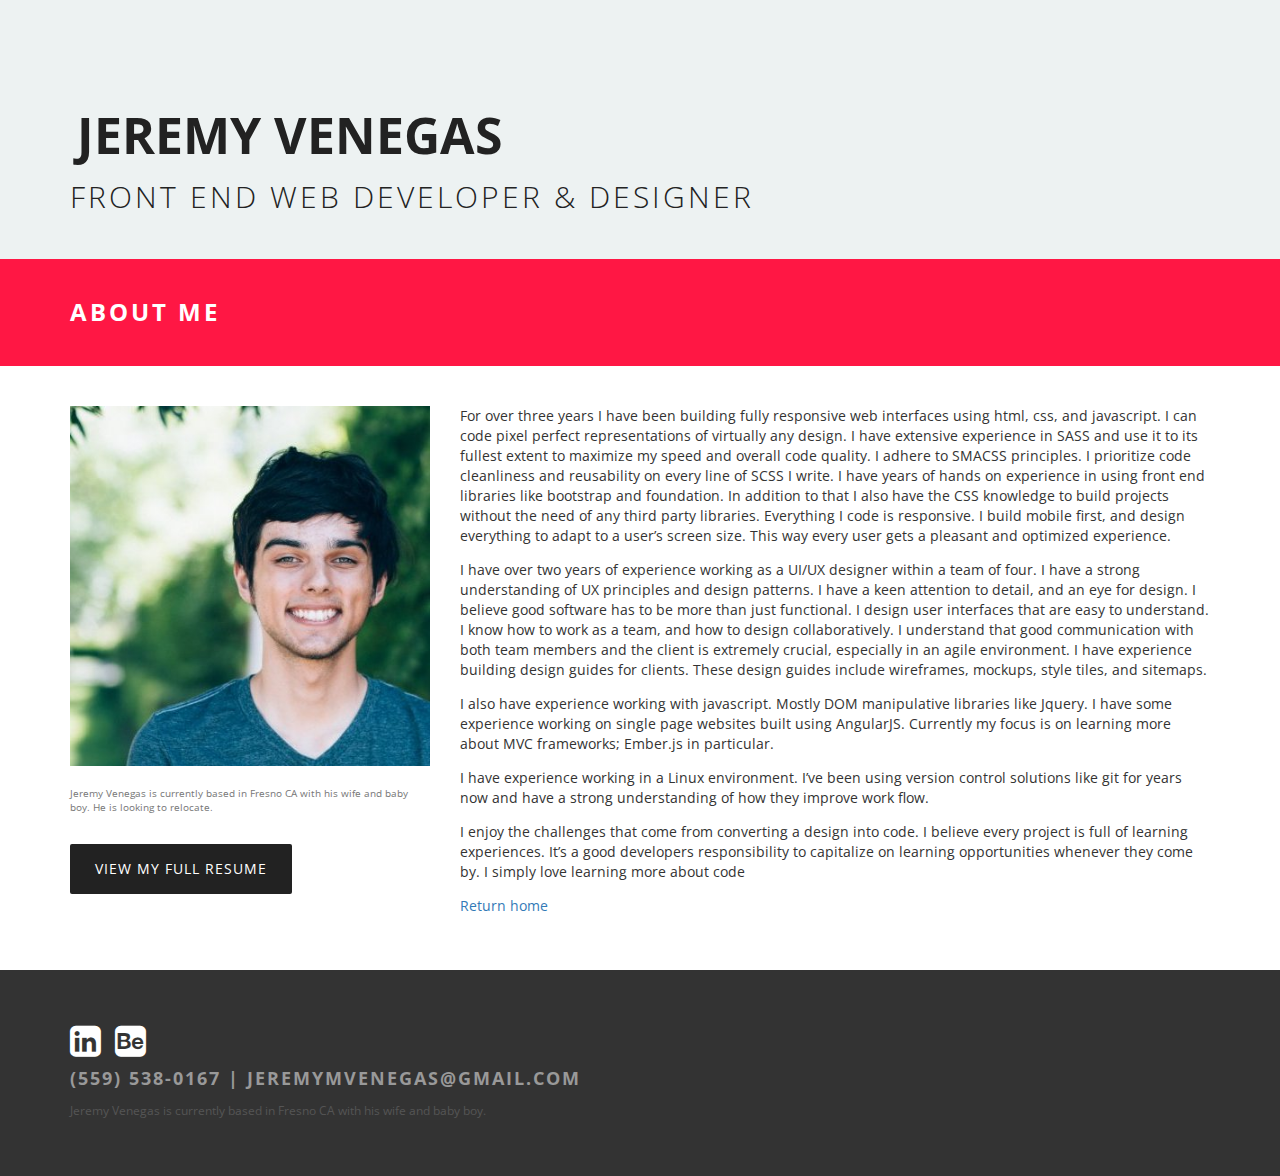
==== commit 621712d4: "Site updated to b81bc2e" ====
--- a/about.html
+++ b/about.html
@@ -80,7 +80,7 @@
 				I enjoy the challenges that come from converting a design into code. I believe every project is full of learning experiences. It’s a good developers responsibility to capitalize on learning opportunities whenever they come by. I simply love learning more about code
 			</p>
 			<p>
-				<a href="/">/</a>
+				<a href="/">Return home</a>
 			</p>
 		</div>
 	</div>
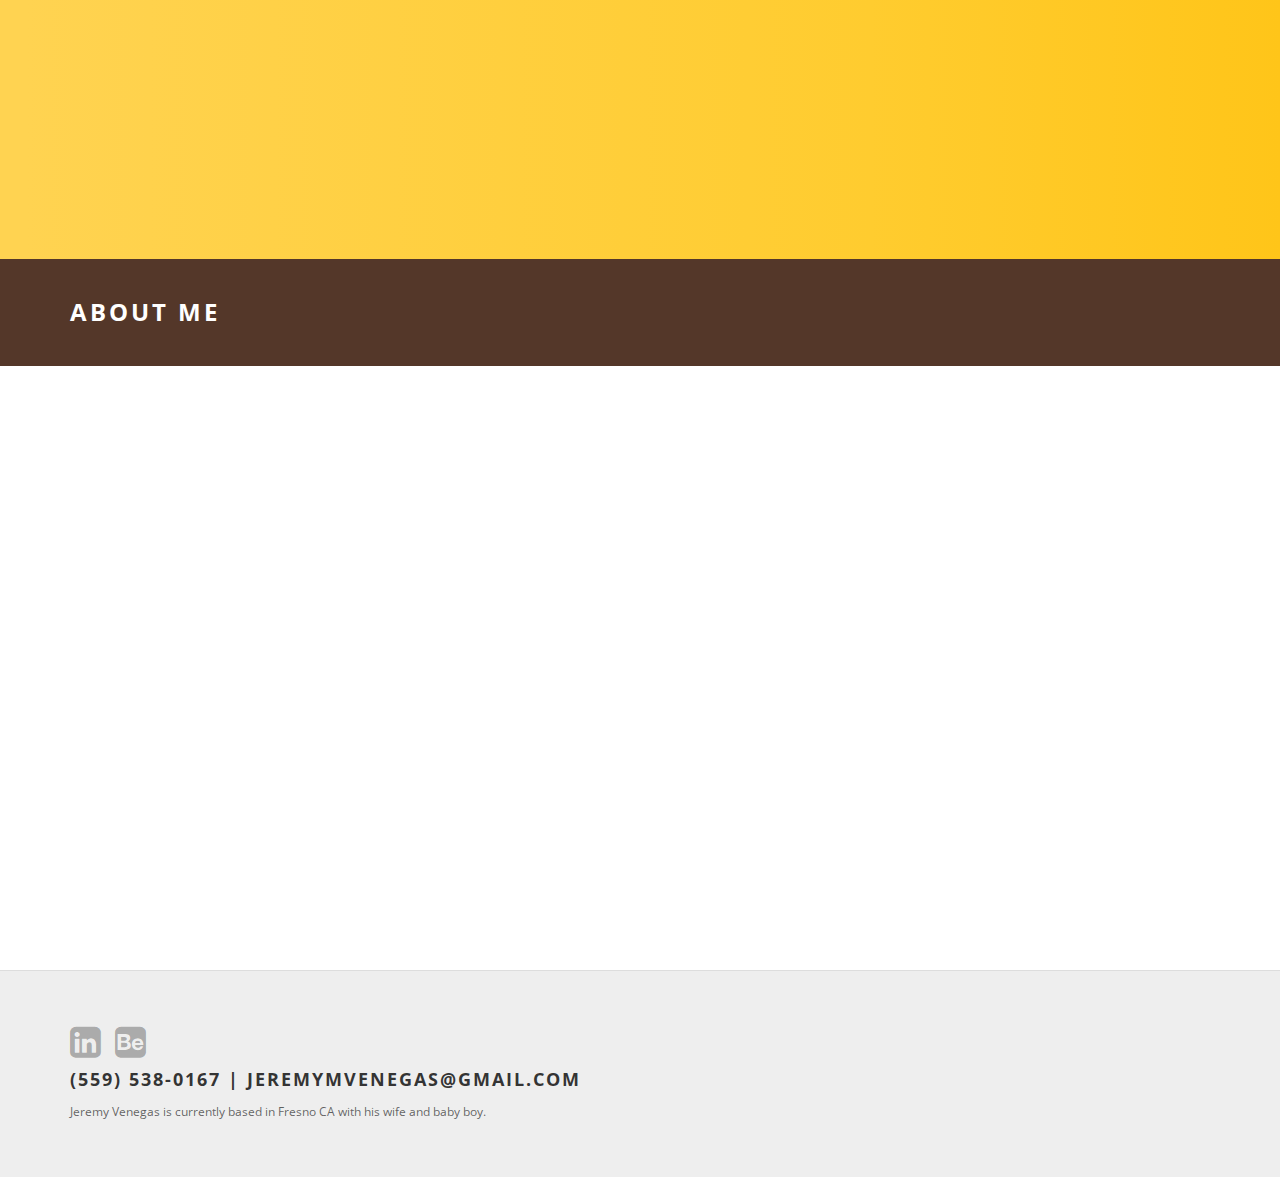
==== commit 181b55d7: "Site updated to 2aed4ca" ====
--- a/about.html
+++ b/about.html
@@ -41,20 +41,20 @@
   </head>
 
   <body class="about">
-    <div id="hero">
+    <div class="hero">
       <div class="container">
 <a href="/">          <h2>Jeremy Venegas</h2>
           <h1>front end web developer &amp; Designer</h1>
 </a>      </div>
     </div>
-
+    
     <div class="tagline padding-sm">
   <div class="container">
     <h1>About me</h1>
   </div>
 </div>
 
-<div class="container padding-md">
+<div class="container fade body padding-md">
 	<div class="row">
 		<div class="col-xs-12 col-sm-4">
 			<img src="images/me.jpg" />
@@ -86,16 +86,44 @@
 	</div>
 </div>
 
-    <footer>
+    <footer id="js-fadeInElement" class="fade-in-element">
       <div class="container">
         <ul>
           <li><a href="https://www.linkedin.com/in/jeremyvenegas" target="_blank"><i class="fa fa-linkedin-square"></i></a></li>
           <li><a href="https://www.behance.net/jeremyvenegas" target="_blank"><i class="fa fa-behance-square"></i></a></li>
         </ul>
-        <h5>(559) 538-0167 | jeremymvenegas@gmail.com</h5>
+        <h5>(559) 538-0167 <span>|</span> jeremymvenegas@gmail.com</h5>
         <p>Jeremy Venegas is currently based in Fresno CA with his wife and baby boy.</p>
       </div>
     </footer>
 
+    <script type="text/javascript">
+      $(document).ready(function() {
+        var element = document.getElementById("js-fadeInElement");
+        $(element).addClass('js-fade-element-hide');
+
+        $('.hero .container, .fade').addClass('js-fade-element-show');
+
+        $(window).scroll(function() {
+          if( $("#js-fadeInElement").length > 0 ) {
+            var elementTopToPageTop = $(element).offset().top;
+            var windowTopToPageTop = $(window).scrollTop();
+            var windowInnerHeight = window.innerHeight;
+            var elementTopToWindowTop = elementTopToPageTop - windowTopToPageTop;
+            var elementTopToWindowBottom = windowInnerHeight - elementTopToWindowTop;
+            var distanceFromBottomToAppear = 100;
+
+            if(elementTopToWindowBottom > distanceFromBottomToAppear) {
+              $(element).addClass('js-fade-element-show');
+            }
+            else if(elementTopToWindowBottom < 0) {
+              $(element).removeClass('js-fade-element-show');
+              $(element).addClass('js-fade-element-hide');
+            }
+          }
+        });
+      });
+    </script>
+
   </body>
 </html>
--- a/stylesheets/all.css
+++ b/stylesheets/all.css
@@ -9,4 +9,4 @@
 * Bootstrap v3.3.5 (http://getbootstrap.com)
 * Copyright 2011-2015 Twitter, Inc.
 * Licensed under MIT (https://github.com/twbs/bootstrap/blob/master/LICENSE)
-*//*! normalize.css v3.0.3 | MIT License | github.com/necolas/normalize.css */html{font-family:sans-serif;-ms-text-size-adjust:100%;-webkit-text-size-adjust:100%}body{margin:0}article,aside,details,figcaption,figure,footer,header,hgroup,main,menu,nav,section,summary{display:block}audio,canvas,progress,video{display:inline-block;vertical-align:baseline}audio:not([controls]){display:none;height:0}[hidden],template{display:none}a{background-color:transparent}a:active,a:hover{outline:0}abbr[title]{border-bottom:1px dotted}b,strong{font-weight:bold}dfn{font-style:italic}h1{font-size:2em;margin:0.67em 0}mark{background:#ff0;color:#000}small{font-size:80%}sub,sup{font-size:75%;line-height:0;position:relative;vertical-align:baseline}sup{top:-0.5em}sub{bottom:-0.25em}img{border:0}svg:not(:root){overflow:hidden}figure{margin:1em 40px}hr{-webkit-box-sizing:content-box;-moz-box-sizing:content-box;box-sizing:content-box;height:0}pre{overflow:auto}code,kbd,pre,samp{font-family:monospace, monospace;font-size:1em}button,input,optgroup,select,textarea{color:inherit;font:inherit;margin:0}button{overflow:visible}button,select{text-transform:none}button,html input[type="button"],input[type="reset"],input[type="submit"]{-webkit-appearance:button;cursor:pointer}button[disabled],html input[disabled]{cursor:default}button::-moz-focus-inner,input::-moz-focus-inner{border:0;padding:0}input{line-height:normal}input[type="checkbox"],input[type="radio"]{-webkit-box-sizing:border-box;-moz-box-sizing:border-box;box-sizing:border-box;padding:0}input[type="number"]::-webkit-inner-spin-button,input[type="number"]::-webkit-outer-spin-button{height:auto}input[type="search"]{-webkit-appearance:textfield;-webkit-box-sizing:content-box;-moz-box-sizing:content-box;box-sizing:content-box}input[type="search"]::-webkit-search-cancel-button,input[type="search"]::-webkit-search-decoration{-webkit-appearance:none}fieldset{border:1px solid #c0c0c0;margin:0 2px;padding:0.35em 0.625em 0.75em}legend{border:0;padding:0}textarea{overflow:auto}optgroup{font-weight:bold}table{border-collapse:collapse;border-spacing:0}td,th{padding:0}*{-webkit-box-sizing:border-box;-moz-box-sizing:border-box;box-sizing:border-box}*:before,*:after{-webkit-box-sizing:border-box;-moz-box-sizing:border-box;box-sizing:border-box}html{font-size:10px;-webkit-tap-highlight-color:transparent}body{font-family:"Helvetica Neue",Helvetica,Arial,sans-serif;font-size:14px;line-height:1.42857143;color:#333;background-color:#fff}input,button,select,textarea{font-family:inherit;font-size:inherit;line-height:inherit}a{color:#337ab7;text-decoration:none}a:hover,a:focus{color:#23527c;text-decoration:underline}a:focus{outline:thin dotted;outline:5px auto -webkit-focus-ring-color;outline-offset:-2px}figure{margin:0}img{vertical-align:middle}.img-responsive{display:block;max-width:100%;height:auto}.img-rounded{border-radius:6px}.img-thumbnail{padding:4px;line-height:1.42857143;background-color:#fff;border:1px solid #ddd;border-radius:4px;-webkit-transition:all .2s ease-in-out;-o-transition:all .2s ease-in-out;transition:all .2s ease-in-out;display:inline-block;max-width:100%;height:auto}.img-circle{border-radius:50%}hr{margin-top:20px;margin-bottom:20px;border:0;border-top:1px solid #eee}.sr-only{position:absolute;width:1px;height:1px;margin:-1px;padding:0;overflow:hidden;clip:rect(0, 0, 0, 0);border:0}.sr-only-focusable:active,.sr-only-focusable:focus{position:static;width:auto;height:auto;margin:0;overflow:visible;clip:auto}[role="button"]{cursor:pointer}.container{margin-right:auto;margin-left:auto;padding-left:15px;padding-right:15px}@media (min-width: 768px){.container{width:750px}}@media (min-width: 992px){.container{width:970px}}@media (min-width: 1200px){.container{width:1170px}}.container-fluid{margin-right:auto;margin-left:auto;padding-left:15px;padding-right:15px}.row{margin-left:-15px;margin-right:-15px}.col-xs-1,.col-sm-1,.col-md-1,.col-lg-1,.col-xs-2,.col-sm-2,.col-md-2,.col-lg-2,.col-xs-3,.col-sm-3,.col-md-3,.col-lg-3,.col-xs-4,.col-sm-4,.col-md-4,.col-lg-4,.col-xs-5,.col-sm-5,.col-md-5,.col-lg-5,.col-xs-6,.col-sm-6,.col-md-6,.col-lg-6,.col-xs-7,.col-sm-7,.col-md-7,.col-lg-7,.col-xs-8,.col-sm-8,.col-md-8,.col-lg-8,.col-xs-9,.col-sm-9,.col-md-9,.col-lg-9,.col-xs-10,.col-sm-10,.col-md-10,.col-lg-10,.col-xs-11,.col-sm-11,.col-md-11,.col-lg-11,.col-xs-12,.col-sm-12,.col-md-12,.col-lg-12{position:relative;min-height:1px;padding-left:15px;padding-right:15px}.col-xs-1,.col-xs-2,.col-xs-3,.col-xs-4,.col-xs-5,.col-xs-6,.col-xs-7,.col-xs-8,.col-xs-9,.col-xs-10,.col-xs-11,.col-xs-12{float:left}.col-xs-12{width:100%}.col-xs-11{width:91.66666667%}.col-xs-10{width:83.33333333%}.col-xs-9{width:75%}.col-xs-8{width:66.66666667%}.col-xs-7{width:58.33333333%}.col-xs-6{width:50%}.col-xs-5{width:41.66666667%}.col-xs-4{width:33.33333333%}.col-xs-3{width:25%}.col-xs-2{width:16.66666667%}.col-xs-1{width:8.33333333%}.col-xs-pull-12{right:100%}.col-xs-pull-11{right:91.66666667%}.col-xs-pull-10{right:83.33333333%}.col-xs-pull-9{right:75%}.col-xs-pull-8{right:66.66666667%}.col-xs-pull-7{right:58.33333333%}.col-xs-pull-6{right:50%}.col-xs-pull-5{right:41.66666667%}.col-xs-pull-4{right:33.33333333%}.col-xs-pull-3{right:25%}.col-xs-pull-2{right:16.66666667%}.col-xs-pull-1{right:8.33333333%}.col-xs-pull-0{right:auto}.col-xs-push-12{left:100%}.col-xs-push-11{left:91.66666667%}.col-xs-push-10{left:83.33333333%}.col-xs-push-9{left:75%}.col-xs-push-8{left:66.66666667%}.col-xs-push-7{left:58.33333333%}.col-xs-push-6{left:50%}.col-xs-push-5{left:41.66666667%}.col-xs-push-4{left:33.33333333%}.col-xs-push-3{left:25%}.col-xs-push-2{left:16.66666667%}.col-xs-push-1{left:8.33333333%}.col-xs-push-0{left:auto}.col-xs-offset-12{margin-left:100%}.col-xs-offset-11{margin-left:91.66666667%}.col-xs-offset-10{margin-left:83.33333333%}.col-xs-offset-9{margin-left:75%}.col-xs-offset-8{margin-left:66.66666667%}.col-xs-offset-7{margin-left:58.33333333%}.col-xs-offset-6{margin-left:50%}.col-xs-offset-5{margin-left:41.66666667%}.col-xs-offset-4{margin-left:33.33333333%}.col-xs-offset-3{margin-left:25%}.col-xs-offset-2{margin-left:16.66666667%}.col-xs-offset-1{margin-left:8.33333333%}.col-xs-offset-0{margin-left:0}@media (min-width: 768px){.col-sm-1,.col-sm-2,.col-sm-3,.col-sm-4,.col-sm-5,.col-sm-6,.col-sm-7,.col-sm-8,.col-sm-9,.col-sm-10,.col-sm-11,.col-sm-12{float:left}.col-sm-12{width:100%}.col-sm-11{width:91.66666667%}.col-sm-10{width:83.33333333%}.col-sm-9{width:75%}.col-sm-8{width:66.66666667%}.col-sm-7{width:58.33333333%}.col-sm-6{width:50%}.col-sm-5{width:41.66666667%}.col-sm-4{width:33.33333333%}.col-sm-3{width:25%}.col-sm-2{width:16.66666667%}.col-sm-1{width:8.33333333%}.col-sm-pull-12{right:100%}.col-sm-pull-11{right:91.66666667%}.col-sm-pull-10{right:83.33333333%}.col-sm-pull-9{right:75%}.col-sm-pull-8{right:66.66666667%}.col-sm-pull-7{right:58.33333333%}.col-sm-pull-6{right:50%}.col-sm-pull-5{right:41.66666667%}.col-sm-pull-4{right:33.33333333%}.col-sm-pull-3{right:25%}.col-sm-pull-2{right:16.66666667%}.col-sm-pull-1{right:8.33333333%}.col-sm-pull-0{right:auto}.col-sm-push-12{left:100%}.col-sm-push-11{left:91.66666667%}.col-sm-push-10{left:83.33333333%}.col-sm-push-9{left:75%}.col-sm-push-8{left:66.66666667%}.col-sm-push-7{left:58.33333333%}.col-sm-push-6{left:50%}.col-sm-push-5{left:41.66666667%}.col-sm-push-4{left:33.33333333%}.col-sm-push-3{left:25%}.col-sm-push-2{left:16.66666667%}.col-sm-push-1{left:8.33333333%}.col-sm-push-0{left:auto}.col-sm-offset-12{margin-left:100%}.col-sm-offset-11{margin-left:91.66666667%}.col-sm-offset-10{margin-left:83.33333333%}.col-sm-offset-9{margin-left:75%}.col-sm-offset-8{margin-left:66.66666667%}.col-sm-offset-7{margin-left:58.33333333%}.col-sm-offset-6{margin-left:50%}.col-sm-offset-5{margin-left:41.66666667%}.col-sm-offset-4{margin-left:33.33333333%}.col-sm-offset-3{margin-left:25%}.col-sm-offset-2{margin-left:16.66666667%}.col-sm-offset-1{margin-left:8.33333333%}.col-sm-offset-0{margin-left:0}}@media (min-width: 992px){.col-md-1,.col-md-2,.col-md-3,.col-md-4,.col-md-5,.col-md-6,.col-md-7,.col-md-8,.col-md-9,.col-md-10,.col-md-11,.col-md-12{float:left}.col-md-12{width:100%}.col-md-11{width:91.66666667%}.col-md-10{width:83.33333333%}.col-md-9{width:75%}.col-md-8{width:66.66666667%}.col-md-7{width:58.33333333%}.col-md-6{width:50%}.col-md-5{width:41.66666667%}.col-md-4{width:33.33333333%}.col-md-3{width:25%}.col-md-2{width:16.66666667%}.col-md-1{width:8.33333333%}.col-md-pull-12{right:100%}.col-md-pull-11{right:91.66666667%}.col-md-pull-10{right:83.33333333%}.col-md-pull-9{right:75%}.col-md-pull-8{right:66.66666667%}.col-md-pull-7{right:58.33333333%}.col-md-pull-6{right:50%}.col-md-pull-5{right:41.66666667%}.col-md-pull-4{right:33.33333333%}.col-md-pull-3{right:25%}.col-md-pull-2{right:16.66666667%}.col-md-pull-1{right:8.33333333%}.col-md-pull-0{right:auto}.col-md-push-12{left:100%}.col-md-push-11{left:91.66666667%}.col-md-push-10{left:83.33333333%}.col-md-push-9{left:75%}.col-md-push-8{left:66.66666667%}.col-md-push-7{left:58.33333333%}.col-md-push-6{left:50%}.col-md-push-5{left:41.66666667%}.col-md-push-4{left:33.33333333%}.col-md-push-3{left:25%}.col-md-push-2{left:16.66666667%}.col-md-push-1{left:8.33333333%}.col-md-push-0{left:auto}.col-md-offset-12{margin-left:100%}.col-md-offset-11{margin-left:91.66666667%}.col-md-offset-10{margin-left:83.33333333%}.col-md-offset-9{margin-left:75%}.col-md-offset-8{margin-left:66.66666667%}.col-md-offset-7{margin-left:58.33333333%}.col-md-offset-6{margin-left:50%}.col-md-offset-5{margin-left:41.66666667%}.col-md-offset-4{margin-left:33.33333333%}.col-md-offset-3{margin-left:25%}.col-md-offset-2{margin-left:16.66666667%}.col-md-offset-1{margin-left:8.33333333%}.col-md-offset-0{margin-left:0}}@media (min-width: 1200px){.col-lg-1,.col-lg-2,.col-lg-3,.col-lg-4,.col-lg-5,.col-lg-6,.col-lg-7,.col-lg-8,.col-lg-9,.col-lg-10,.col-lg-11,.col-lg-12{float:left}.col-lg-12{width:100%}.col-lg-11{width:91.66666667%}.col-lg-10{width:83.33333333%}.col-lg-9{width:75%}.col-lg-8{width:66.66666667%}.col-lg-7{width:58.33333333%}.col-lg-6{width:50%}.col-lg-5{width:41.66666667%}.col-lg-4{width:33.33333333%}.col-lg-3{width:25%}.col-lg-2{width:16.66666667%}.col-lg-1{width:8.33333333%}.col-lg-pull-12{right:100%}.col-lg-pull-11{right:91.66666667%}.col-lg-pull-10{right:83.33333333%}.col-lg-pull-9{right:75%}.col-lg-pull-8{right:66.66666667%}.col-lg-pull-7{right:58.33333333%}.col-lg-pull-6{right:50%}.col-lg-pull-5{right:41.66666667%}.col-lg-pull-4{right:33.33333333%}.col-lg-pull-3{right:25%}.col-lg-pull-2{right:16.66666667%}.col-lg-pull-1{right:8.33333333%}.col-lg-pull-0{right:auto}.col-lg-push-12{left:100%}.col-lg-push-11{left:91.66666667%}.col-lg-push-10{left:83.33333333%}.col-lg-push-9{left:75%}.col-lg-push-8{left:66.66666667%}.col-lg-push-7{left:58.33333333%}.col-lg-push-6{left:50%}.col-lg-push-5{left:41.66666667%}.col-lg-push-4{left:33.33333333%}.col-lg-push-3{left:25%}.col-lg-push-2{left:16.66666667%}.col-lg-push-1{left:8.33333333%}.col-lg-push-0{left:auto}.col-lg-offset-12{margin-left:100%}.col-lg-offset-11{margin-left:91.66666667%}.col-lg-offset-10{margin-left:83.33333333%}.col-lg-offset-9{margin-left:75%}.col-lg-offset-8{margin-left:66.66666667%}.col-lg-offset-7{margin-left:58.33333333%}.col-lg-offset-6{margin-left:50%}.col-lg-offset-5{margin-left:41.66666667%}.col-lg-offset-4{margin-left:33.33333333%}.col-lg-offset-3{margin-left:25%}.col-lg-offset-2{margin-left:16.66666667%}.col-lg-offset-1{margin-left:8.33333333%}.col-lg-offset-0{margin-left:0}}fieldset{padding:0;margin:0;border:0;min-width:0}legend{display:block;width:100%;padding:0;margin-bottom:20px;font-size:21px;line-height:inherit;color:#333;border:0;border-bottom:1px solid #e5e5e5}label{display:inline-block;max-width:100%;margin-bottom:5px;font-weight:bold}input[type="search"]{-webkit-box-sizing:border-box;-moz-box-sizing:border-box;box-sizing:border-box}input[type="radio"],input[type="checkbox"]{margin:4px 0 0;margin-top:1px \9;line-height:normal}input[type="file"]{display:block}input[type="range"]{display:block;width:100%}select[multiple],select[size]{height:auto}input[type="file"]:focus,input[type="radio"]:focus,input[type="checkbox"]:focus{outline:thin dotted;outline:5px auto -webkit-focus-ring-color;outline-offset:-2px}output{display:block;padding-top:7px;font-size:14px;line-height:1.42857143;color:#555}.form-control{display:block;width:100%;height:34px;padding:6px 12px;font-size:14px;line-height:1.42857143;color:#555;background-color:#fff;background-image:none;border:1px solid #ccc;border-radius:4px;-webkit-box-shadow:inset 0 1px 1px rgba(0,0,0,0.075);box-shadow:inset 0 1px 1px rgba(0,0,0,0.075);-webkit-transition:border-color ease-in-out .15s, -webkit-box-shadow ease-in-out .15s;-o-transition:border-color ease-in-out .15s, box-shadow ease-in-out .15s;transition:border-color ease-in-out .15s, box-shadow ease-in-out .15s}.form-control:focus{border-color:#66afe9;outline:0;-webkit-box-shadow:inset 0 1px 1px rgba(0,0,0,0.075),0 0 8px rgba(102,175,233,0.6);box-shadow:inset 0 1px 1px rgba(0,0,0,0.075),0 0 8px rgba(102,175,233,0.6)}.form-control::-moz-placeholder{color:#999;opacity:1}.form-control:-ms-input-placeholder{color:#999}.form-control::-webkit-input-placeholder{color:#999}.form-control[disabled],.form-control[readonly],fieldset[disabled] .form-control{background-color:#eee;opacity:1}.form-control[disabled],fieldset[disabled] .form-control{cursor:not-allowed}textarea.form-control{height:auto}input[type="search"]{-webkit-appearance:none}@media screen and (-webkit-min-device-pixel-ratio: 0){input[type="date"].form-control,input[type="time"].form-control,input[type="datetime-local"].form-control,input[type="month"].form-control{line-height:34px}input[type="date"].input-sm,input[type="time"].input-sm,input[type="datetime-local"].input-sm,input[type="month"].input-sm,.input-group-sm input[type="date"],.input-group-sm input[type="time"],.input-group-sm input[type="datetime-local"],.input-group-sm input[type="month"]{line-height:30px}input[type="date"].input-lg,input[type="time"].input-lg,input[type="datetime-local"].input-lg,input[type="month"].input-lg,.input-group-lg input[type="date"],.input-group-lg input[type="time"],.input-group-lg input[type="datetime-local"],.input-group-lg input[type="month"]{line-height:46px}}.form-group{margin-bottom:15px}.radio,.checkbox{position:relative;display:block;margin-top:10px;margin-bottom:10px}.radio label,.checkbox label{min-height:20px;padding-left:20px;margin-bottom:0;font-weight:normal;cursor:pointer}.radio input[type="radio"],.radio-inline input[type="radio"],.checkbox input[type="checkbox"],.checkbox-inline input[type="checkbox"]{position:absolute;margin-left:-20px;margin-top:4px \9}.radio+.radio,.checkbox+.checkbox{margin-top:-5px}.radio-inline,.checkbox-inline{position:relative;display:inline-block;padding-left:20px;margin-bottom:0;vertical-align:middle;font-weight:normal;cursor:pointer}.radio-inline+.radio-inline,.checkbox-inline+.checkbox-inline{margin-top:0;margin-left:10px}input[type="radio"][disabled],input[type="checkbox"][disabled],input[type="radio"].disabled,input[type="checkbox"].disabled,fieldset[disabled] input[type="radio"],fieldset[disabled] input[type="checkbox"]{cursor:not-allowed}.radio-inline.disabled,.checkbox-inline.disabled,fieldset[disabled] .radio-inline,fieldset[disabled] .checkbox-inline{cursor:not-allowed}.radio.disabled label,.checkbox.disabled label,fieldset[disabled] .radio label,fieldset[disabled] .checkbox label{cursor:not-allowed}.form-control-static{padding-top:7px;padding-bottom:7px;margin-bottom:0;min-height:34px}.form-control-static.input-lg,.form-control-static.input-sm{padding-left:0;padding-right:0}.input-sm{height:30px;padding:5px 10px;font-size:12px;line-height:1.5;border-radius:3px}select.input-sm{height:30px;line-height:30px}textarea.input-sm,select[multiple].input-sm{height:auto}.form-group-sm .form-control{height:30px;padding:5px 10px;font-size:12px;line-height:1.5;border-radius:3px}.form-group-sm select.form-control{height:30px;line-height:30px}.form-group-sm textarea.form-control,.form-group-sm select[multiple].form-control{height:auto}.form-group-sm .form-control-static{height:30px;min-height:32px;padding:6px 10px;font-size:12px;line-height:1.5}.input-lg{height:46px;padding:10px 16px;font-size:18px;line-height:1.3333333;border-radius:6px}select.input-lg{height:46px;line-height:46px}textarea.input-lg,select[multiple].input-lg{height:auto}.form-group-lg .form-control{height:46px;padding:10px 16px;font-size:18px;line-height:1.3333333;border-radius:6px}.form-group-lg select.form-control{height:46px;line-height:46px}.form-group-lg textarea.form-control,.form-group-lg select[multiple].form-control{height:auto}.form-group-lg .form-control-static{height:46px;min-height:38px;padding:11px 16px;font-size:18px;line-height:1.3333333}.has-feedback{position:relative}.has-feedback .form-control{padding-right:42.5px}.form-control-feedback{position:absolute;top:0;right:0;z-index:2;display:block;width:34px;height:34px;line-height:34px;text-align:center;pointer-events:none}.input-lg+.form-control-feedback,.input-group-lg+.form-control-feedback,.form-group-lg .form-control+.form-control-feedback{width:46px;height:46px;line-height:46px}.input-sm+.form-control-feedback,.input-group-sm+.form-control-feedback,.form-group-sm .form-control+.form-control-feedback{width:30px;height:30px;line-height:30px}.has-success .help-block,.has-success .control-label,.has-success .radio,.has-success .checkbox,.has-success .radio-inline,.has-success .checkbox-inline,.has-success.radio label,.has-success.checkbox label,.has-success.radio-inline label,.has-success.checkbox-inline label{color:#3c763d}.has-success .form-control{border-color:#3c763d;-webkit-box-shadow:inset 0 1px 1px rgba(0,0,0,0.075);box-shadow:inset 0 1px 1px rgba(0,0,0,0.075)}.has-success .form-control:focus{border-color:#2b542c;-webkit-box-shadow:inset 0 1px 1px rgba(0,0,0,0.075),0 0 6px #67b168;box-shadow:inset 0 1px 1px rgba(0,0,0,0.075),0 0 6px #67b168}.has-success .input-group-addon{color:#3c763d;border-color:#3c763d;background-color:#dff0d8}.has-success .form-control-feedback{color:#3c763d}.has-warning .help-block,.has-warning .control-label,.has-warning .radio,.has-warning .checkbox,.has-warning .radio-inline,.has-warning .checkbox-inline,.has-warning.radio label,.has-warning.checkbox label,.has-warning.radio-inline label,.has-warning.checkbox-inline label{color:#8a6d3b}.has-warning .form-control{border-color:#8a6d3b;-webkit-box-shadow:inset 0 1px 1px rgba(0,0,0,0.075);box-shadow:inset 0 1px 1px rgba(0,0,0,0.075)}.has-warning .form-control:focus{border-color:#66512c;-webkit-box-shadow:inset 0 1px 1px rgba(0,0,0,0.075),0 0 6px #c0a16b;box-shadow:inset 0 1px 1px rgba(0,0,0,0.075),0 0 6px #c0a16b}.has-warning .input-group-addon{color:#8a6d3b;border-color:#8a6d3b;background-color:#fcf8e3}.has-warning .form-control-feedback{color:#8a6d3b}.has-error .help-block,.has-error .control-label,.has-error .radio,.has-error .checkbox,.has-error .radio-inline,.has-error .checkbox-inline,.has-error.radio label,.has-error.checkbox label,.has-error.radio-inline label,.has-error.checkbox-inline label{color:#a94442}.has-error .form-control{border-color:#a94442;-webkit-box-shadow:inset 0 1px 1px rgba(0,0,0,0.075);box-shadow:inset 0 1px 1px rgba(0,0,0,0.075)}.has-error .form-control:focus{border-color:#843534;-webkit-box-shadow:inset 0 1px 1px rgba(0,0,0,0.075),0 0 6px #ce8483;box-shadow:inset 0 1px 1px rgba(0,0,0,0.075),0 0 6px #ce8483}.has-error .input-group-addon{color:#a94442;border-color:#a94442;background-color:#f2dede}.has-error .form-control-feedback{color:#a94442}.has-feedback label ~ .form-control-feedback{top:25px}.has-feedback label.sr-only ~ .form-control-feedback{top:0}.help-block{display:block;margin-top:5px;margin-bottom:10px;color:#737373}@media (min-width: 768px){.form-inline .form-group{display:inline-block;margin-bottom:0;vertical-align:middle}.form-inline .form-control{display:inline-block;width:auto;vertical-align:middle}.form-inline .form-control-static{display:inline-block}.form-inline .input-group{display:inline-table;vertical-align:middle}.form-inline .input-group .input-group-addon,.form-inline .input-group .input-group-btn,.form-inline .input-group .form-control{width:auto}.form-inline .input-group>.form-control{width:100%}.form-inline .control-label{margin-bottom:0;vertical-align:middle}.form-inline .radio,.form-inline .checkbox{display:inline-block;margin-top:0;margin-bottom:0;vertical-align:middle}.form-inline .radio label,.form-inline .checkbox label{padding-left:0}.form-inline .radio input[type="radio"],.form-inline .checkbox input[type="checkbox"]{position:relative;margin-left:0}.form-inline .has-feedback .form-control-feedback{top:0}}.form-horizontal .radio,.form-horizontal .checkbox,.form-horizontal .radio-inline,.form-horizontal .checkbox-inline{margin-top:0;margin-bottom:0;padding-top:7px}.form-horizontal .radio,.form-horizontal .checkbox{min-height:27px}.form-horizontal .form-group{margin-left:-15px;margin-right:-15px}@media (min-width: 768px){.form-horizontal .control-label{text-align:right;margin-bottom:0;padding-top:7px}}.form-horizontal .has-feedback .form-control-feedback{right:15px}@media (min-width: 768px){.form-horizontal .form-group-lg .control-label{padding-top:14.333333px;font-size:18px}}@media (min-width: 768px){.form-horizontal .form-group-sm .control-label{padding-top:6px;font-size:12px}}.clearfix:before,.clearfix:after,.container:before,.container:after,.container-fluid:before,.container-fluid:after,.row:before,.row:after,.form-horizontal .form-group:before,.form-horizontal .form-group:after{content:" ";display:table}.clearfix:after,.container:after,.container-fluid:after,.row:after,.form-horizontal .form-group:after{clear:both}.center-block{display:block;margin-left:auto;margin-right:auto}.pull-right{float:right !important}.pull-left{float:left !important}.hide{display:none !important}.show{display:block !important}.invisible{visibility:hidden}.text-hide{font:0/0 a;color:transparent;text-shadow:none;background-color:transparent;border:0}.hidden{display:none !important}.affix{position:fixed}@-ms-viewport{width:device-width}.visible-xs,.visible-sm,.visible-md,.visible-lg{display:none !important}.visible-xs-block,.visible-xs-inline,.visible-xs-inline-block,.visible-sm-block,.visible-sm-inline,.visible-sm-inline-block,.visible-md-block,.visible-md-inline,.visible-md-inline-block,.visible-lg-block,.visible-lg-inline,.visible-lg-inline-block{display:none !important}@media (max-width: 767px){.visible-xs{display:block !important}table.visible-xs{display:table !important}tr.visible-xs{display:table-row !important}th.visible-xs,td.visible-xs{display:table-cell !important}}@media (max-width: 767px){.visible-xs-block{display:block !important}}@media (max-width: 767px){.visible-xs-inline{display:inline !important}}@media (max-width: 767px){.visible-xs-inline-block{display:inline-block !important}}@media (min-width: 768px) and (max-width: 991px){.visible-sm{display:block !important}table.visible-sm{display:table !important}tr.visible-sm{display:table-row !important}th.visible-sm,td.visible-sm{display:table-cell !important}}@media (min-width: 768px) and (max-width: 991px){.visible-sm-block{display:block !important}}@media (min-width: 768px) and (max-width: 991px){.visible-sm-inline{display:inline !important}}@media (min-width: 768px) and (max-width: 991px){.visible-sm-inline-block{display:inline-block !important}}@media (min-width: 992px) and (max-width: 1199px){.visible-md{display:block !important}table.visible-md{display:table !important}tr.visible-md{display:table-row !important}th.visible-md,td.visible-md{display:table-cell !important}}@media (min-width: 992px) and (max-width: 1199px){.visible-md-block{display:block !important}}@media (min-width: 992px) and (max-width: 1199px){.visible-md-inline{display:inline !important}}@media (min-width: 992px) and (max-width: 1199px){.visible-md-inline-block{display:inline-block !important}}@media (min-width: 1200px){.visible-lg{display:block !important}table.visible-lg{display:table !important}tr.visible-lg{display:table-row !important}th.visible-lg,td.visible-lg{display:table-cell !important}}@media (min-width: 1200px){.visible-lg-block{display:block !important}}@media (min-width: 1200px){.visible-lg-inline{display:inline !important}}@media (min-width: 1200px){.visible-lg-inline-block{display:inline-block !important}}@media (max-width: 767px){.hidden-xs{display:none !important}}@media (min-width: 768px) and (max-width: 991px){.hidden-sm{display:none !important}}@media (min-width: 992px) and (max-width: 1199px){.hidden-md{display:none !important}}@media (min-width: 1200px){.hidden-lg{display:none !important}}.visible-print{display:none !important}@media print{.visible-print{display:block !important}table.visible-print{display:table !important}tr.visible-print{display:table-row !important}th.visible-print,td.visible-print{display:table-cell !important}}.visible-print-block{display:none !important}@media print{.visible-print-block{display:block !important}}.visible-print-inline{display:none !important}@media print{.visible-print-inline{display:inline !important}}.visible-print-inline-block{display:none !important}@media print{.visible-print-inline-block{display:inline-block !important}}@media print{.hidden-print{display:none !important}}html{font-size:62.5%}body{font-family:'Open Sans', arial, sans-serif}p{margin-top:0}img{max-width:100%}.muted{font-size:1rem;color:#777}a:active,a:focus{text-decoration:none}a.u-btn{font-size:14px;text-transform:uppercase;letter-spacing:1px;color:#fff;background-color:#222;display:inline-block;padding:15px 25px;cursor:pointer;border-radius:2px;transition:all 0.3s;margin:10px auto}a.u-btn:hover{background-color:#2f2f2f;text-decoration:none;color:#fff}#hero{padding:40px 0;background-color:#EDF2F2}#hero a,#hero a:hover{color:#222;text-decoration:none}@media (min-height: 720px){#hero{padding:180px 0 80px 0}}#hero h1{font-weight:300;text-transform:uppercase;margin:0;letter-spacing:3px;font-size:1.4rem}#hero h2{font-size:3rem;font-weight:bold;text-transform:uppercase;margin:0 0 5px 7px}@media (min-width: 720px){#hero{padding:100px 0 40px 0}#hero h1{font-size:3rem}#hero h2{font-size:5rem}}.tagline{margin:0;font-weight:bold;text-transform:uppercase;letter-spacing:3px;font-size:2rem;display:block;background-color:#FF1744;color:#fff;text-align:center}@media (min-width: 720px){.tagline{text-align:left}}.tagline h1{font-size:2.4rem}#pitch{padding:45px 0;max-width:840px;text-align:center}@media (min-height: 720px){#pitch{padding:50px 0 160px 0}}@media (min-width: 720px){#pitch{text-align:left}}#pitch p{font-size:2.8rem;font-weight:300;line-height:1.4}#pitch p:nth-of-type(2),#pitch p:nth-of-type(3),#pitch p:nth-of-type(4){font-size:1.6rem;line-height:1}#pitch p:nth-of-type(4){font-weight:bold;letter-spacing:1px;text-transform:uppercase;font-size:1.6em;margin-top:45px}#cta span{font-size:18px;text-transform:uppercase;letter-spacing:2px;color:#fff;background-color:#333;display:inline-block;padding:15px 25px;cursor:pointer;border-radius:2px;transition:all 0.3s;text-align:left;margin-bottom:10px}#cta span:hover{background-color:#FF1744}#cta span:hover+h5{opacity:1}#cta span:active+h5{color:#FF1744}#cta h5{opacity:0;transition:opacity 0.3s;display:inline-block;margin:0 0 0 15px;font-size:1.8rem;text-transform:uppercase;letter-spacing:2px;color:#777;line-height:24px}@media (min-width: 720px){#cta h5{line-height:55px}}footer{background-color:#333;color:#fff;padding:45px 0;text-align:left}footer ul{list-style-type:none;margin:0;padding:0}footer ul li{display:inline-block;margin-right:10px}footer a{color:#fff;font-size:3.6rem;transition:color 0.3s}footer a:hover{color:#EDF2F2}footer p{color:#555;font-size:1.2rem}footer h5{color:#999;margin:0 0 10px 0;font-size:1.8rem;letter-spacing:2px;text-transform:uppercase}@media (max-width: 720px){footer{text-align:center}#cta{text-align:center}#cta h5{opacity:1;font-size:12px}}[class|="margin"]{margin-top:20px;margin-bottom:20px}.margin-none{margin-top:0;margin-bottom:0}.margin-xs{margin-top:5px;margin-bottom:5px}.margin-sm{margin-top:20px;margin-bottom:20px}.margin-md{margin-top:40px;margin-bottom:40px}.margin-lg{margin-top:60px;margin-bottom:60px}.margin-xl{margin-top:80px;margin-bottom:80px}[class|="padding"]{padding-top:20px;padding-bottom:20px}.padding-none{padding-top:0;padding-bottom:0}.padding-xs{padding-top:5px;padding-bottom:5px}.padding-sm{padding-top:20px;padding-bottom:20px}.padding-md{padding-top:40px;padding-bottom:40px}.padding-lg{padding-top:60px;padding-bottom:60px}.padding-xl{padding-top:80px;padding-bottom:80px}+*//*! normalize.css v3.0.3 | MIT License | github.com/necolas/normalize.css */html{font-family:sans-serif;-ms-text-size-adjust:100%;-webkit-text-size-adjust:100%}body{margin:0}article,aside,details,figcaption,figure,footer,header,hgroup,main,menu,nav,section,summary{display:block}audio,canvas,progress,video{display:inline-block;vertical-align:baseline}audio:not([controls]){display:none;height:0}[hidden],template{display:none}a{background-color:transparent}a:active,a:hover{outline:0}abbr[title]{border-bottom:1px dotted}b,strong{font-weight:bold}dfn{font-style:italic}h1{font-size:2em;margin:0.67em 0}mark{background:#ff0;color:#000}small{font-size:80%}sub,sup{font-size:75%;line-height:0;position:relative;vertical-align:baseline}sup{top:-0.5em}sub{bottom:-0.25em}img{border:0}svg:not(:root){overflow:hidden}figure{margin:1em 40px}hr{-webkit-box-sizing:content-box;-moz-box-sizing:content-box;box-sizing:content-box;height:0}pre{overflow:auto}code,kbd,pre,samp{font-family:monospace, monospace;font-size:1em}button,input,optgroup,select,textarea{color:inherit;font:inherit;margin:0}button{overflow:visible}button,select{text-transform:none}button,html input[type="button"],input[type="reset"],input[type="submit"]{-webkit-appearance:button;cursor:pointer}button[disabled],html input[disabled]{cursor:default}button::-moz-focus-inner,input::-moz-focus-inner{border:0;padding:0}input{line-height:normal}input[type="checkbox"],input[type="radio"]{-webkit-box-sizing:border-box;-moz-box-sizing:border-box;box-sizing:border-box;padding:0}input[type="number"]::-webkit-inner-spin-button,input[type="number"]::-webkit-outer-spin-button{height:auto}input[type="search"]{-webkit-appearance:textfield;-webkit-box-sizing:content-box;-moz-box-sizing:content-box;box-sizing:content-box}input[type="search"]::-webkit-search-cancel-button,input[type="search"]::-webkit-search-decoration{-webkit-appearance:none}fieldset{border:1px solid #c0c0c0;margin:0 2px;padding:0.35em 0.625em 0.75em}legend{border:0;padding:0}textarea{overflow:auto}optgroup{font-weight:bold}table{border-collapse:collapse;border-spacing:0}td,th{padding:0}*{-webkit-box-sizing:border-box;-moz-box-sizing:border-box;box-sizing:border-box}*:before,*:after{-webkit-box-sizing:border-box;-moz-box-sizing:border-box;box-sizing:border-box}html{font-size:10px;-webkit-tap-highlight-color:transparent}body{font-family:"Helvetica Neue",Helvetica,Arial,sans-serif;font-size:14px;line-height:1.42857143;color:#333;background-color:#fff}input,button,select,textarea{font-family:inherit;font-size:inherit;line-height:inherit}a{color:#337ab7;text-decoration:none}a:hover,a:focus{color:#23527c;text-decoration:underline}a:focus{outline:thin dotted;outline:5px auto -webkit-focus-ring-color;outline-offset:-2px}figure{margin:0}img{vertical-align:middle}.img-responsive{display:block;max-width:100%;height:auto}.img-rounded{border-radius:6px}.img-thumbnail{padding:4px;line-height:1.42857143;background-color:#fff;border:1px solid #ddd;border-radius:4px;-webkit-transition:all .2s ease-in-out;-o-transition:all .2s ease-in-out;transition:all .2s ease-in-out;display:inline-block;max-width:100%;height:auto}.img-circle{border-radius:50%}hr{margin-top:20px;margin-bottom:20px;border:0;border-top:1px solid #eee}.sr-only{position:absolute;width:1px;height:1px;margin:-1px;padding:0;overflow:hidden;clip:rect(0, 0, 0, 0);border:0}.sr-only-focusable:active,.sr-only-focusable:focus{position:static;width:auto;height:auto;margin:0;overflow:visible;clip:auto}[role="button"]{cursor:pointer}.container{margin-right:auto;margin-left:auto;padding-left:15px;padding-right:15px}@media (min-width: 768px){.container{width:750px}}@media (min-width: 992px){.container{width:970px}}@media (min-width: 1200px){.container{width:1170px}}.container-fluid{margin-right:auto;margin-left:auto;padding-left:15px;padding-right:15px}.row{margin-left:-15px;margin-right:-15px}.col-xs-1,.col-sm-1,.col-md-1,.col-lg-1,.col-xs-2,.col-sm-2,.col-md-2,.col-lg-2,.col-xs-3,.col-sm-3,.col-md-3,.col-lg-3,.col-xs-4,.col-sm-4,.col-md-4,.col-lg-4,.col-xs-5,.col-sm-5,.col-md-5,.col-lg-5,.col-xs-6,.col-sm-6,.col-md-6,.col-lg-6,.col-xs-7,.col-sm-7,.col-md-7,.col-lg-7,.col-xs-8,.col-sm-8,.col-md-8,.col-lg-8,.col-xs-9,.col-sm-9,.col-md-9,.col-lg-9,.col-xs-10,.col-sm-10,.col-md-10,.col-lg-10,.col-xs-11,.col-sm-11,.col-md-11,.col-lg-11,.col-xs-12,.col-sm-12,.col-md-12,.col-lg-12{position:relative;min-height:1px;padding-left:15px;padding-right:15px}.col-xs-1,.col-xs-2,.col-xs-3,.col-xs-4,.col-xs-5,.col-xs-6,.col-xs-7,.col-xs-8,.col-xs-9,.col-xs-10,.col-xs-11,.col-xs-12{float:left}.col-xs-12{width:100%}.col-xs-11{width:91.66666667%}.col-xs-10{width:83.33333333%}.col-xs-9{width:75%}.col-xs-8{width:66.66666667%}.col-xs-7{width:58.33333333%}.col-xs-6{width:50%}.col-xs-5{width:41.66666667%}.col-xs-4{width:33.33333333%}.col-xs-3{width:25%}.col-xs-2{width:16.66666667%}.col-xs-1{width:8.33333333%}.col-xs-pull-12{right:100%}.col-xs-pull-11{right:91.66666667%}.col-xs-pull-10{right:83.33333333%}.col-xs-pull-9{right:75%}.col-xs-pull-8{right:66.66666667%}.col-xs-pull-7{right:58.33333333%}.col-xs-pull-6{right:50%}.col-xs-pull-5{right:41.66666667%}.col-xs-pull-4{right:33.33333333%}.col-xs-pull-3{right:25%}.col-xs-pull-2{right:16.66666667%}.col-xs-pull-1{right:8.33333333%}.col-xs-pull-0{right:auto}.col-xs-push-12{left:100%}.col-xs-push-11{left:91.66666667%}.col-xs-push-10{left:83.33333333%}.col-xs-push-9{left:75%}.col-xs-push-8{left:66.66666667%}.col-xs-push-7{left:58.33333333%}.col-xs-push-6{left:50%}.col-xs-push-5{left:41.66666667%}.col-xs-push-4{left:33.33333333%}.col-xs-push-3{left:25%}.col-xs-push-2{left:16.66666667%}.col-xs-push-1{left:8.33333333%}.col-xs-push-0{left:auto}.col-xs-offset-12{margin-left:100%}.col-xs-offset-11{margin-left:91.66666667%}.col-xs-offset-10{margin-left:83.33333333%}.col-xs-offset-9{margin-left:75%}.col-xs-offset-8{margin-left:66.66666667%}.col-xs-offset-7{margin-left:58.33333333%}.col-xs-offset-6{margin-left:50%}.col-xs-offset-5{margin-left:41.66666667%}.col-xs-offset-4{margin-left:33.33333333%}.col-xs-offset-3{margin-left:25%}.col-xs-offset-2{margin-left:16.66666667%}.col-xs-offset-1{margin-left:8.33333333%}.col-xs-offset-0{margin-left:0}@media (min-width: 768px){.col-sm-1,.col-sm-2,.col-sm-3,.col-sm-4,.col-sm-5,.col-sm-6,.col-sm-7,.col-sm-8,.col-sm-9,.col-sm-10,.col-sm-11,.col-sm-12{float:left}.col-sm-12{width:100%}.col-sm-11{width:91.66666667%}.col-sm-10{width:83.33333333%}.col-sm-9{width:75%}.col-sm-8{width:66.66666667%}.col-sm-7{width:58.33333333%}.col-sm-6{width:50%}.col-sm-5{width:41.66666667%}.col-sm-4{width:33.33333333%}.col-sm-3{width:25%}.col-sm-2{width:16.66666667%}.col-sm-1{width:8.33333333%}.col-sm-pull-12{right:100%}.col-sm-pull-11{right:91.66666667%}.col-sm-pull-10{right:83.33333333%}.col-sm-pull-9{right:75%}.col-sm-pull-8{right:66.66666667%}.col-sm-pull-7{right:58.33333333%}.col-sm-pull-6{right:50%}.col-sm-pull-5{right:41.66666667%}.col-sm-pull-4{right:33.33333333%}.col-sm-pull-3{right:25%}.col-sm-pull-2{right:16.66666667%}.col-sm-pull-1{right:8.33333333%}.col-sm-pull-0{right:auto}.col-sm-push-12{left:100%}.col-sm-push-11{left:91.66666667%}.col-sm-push-10{left:83.33333333%}.col-sm-push-9{left:75%}.col-sm-push-8{left:66.66666667%}.col-sm-push-7{left:58.33333333%}.col-sm-push-6{left:50%}.col-sm-push-5{left:41.66666667%}.col-sm-push-4{left:33.33333333%}.col-sm-push-3{left:25%}.col-sm-push-2{left:16.66666667%}.col-sm-push-1{left:8.33333333%}.col-sm-push-0{left:auto}.col-sm-offset-12{margin-left:100%}.col-sm-offset-11{margin-left:91.66666667%}.col-sm-offset-10{margin-left:83.33333333%}.col-sm-offset-9{margin-left:75%}.col-sm-offset-8{margin-left:66.66666667%}.col-sm-offset-7{margin-left:58.33333333%}.col-sm-offset-6{margin-left:50%}.col-sm-offset-5{margin-left:41.66666667%}.col-sm-offset-4{margin-left:33.33333333%}.col-sm-offset-3{margin-left:25%}.col-sm-offset-2{margin-left:16.66666667%}.col-sm-offset-1{margin-left:8.33333333%}.col-sm-offset-0{margin-left:0}}@media (min-width: 992px){.col-md-1,.col-md-2,.col-md-3,.col-md-4,.col-md-5,.col-md-6,.col-md-7,.col-md-8,.col-md-9,.col-md-10,.col-md-11,.col-md-12{float:left}.col-md-12{width:100%}.col-md-11{width:91.66666667%}.col-md-10{width:83.33333333%}.col-md-9{width:75%}.col-md-8{width:66.66666667%}.col-md-7{width:58.33333333%}.col-md-6{width:50%}.col-md-5{width:41.66666667%}.col-md-4{width:33.33333333%}.col-md-3{width:25%}.col-md-2{width:16.66666667%}.col-md-1{width:8.33333333%}.col-md-pull-12{right:100%}.col-md-pull-11{right:91.66666667%}.col-md-pull-10{right:83.33333333%}.col-md-pull-9{right:75%}.col-md-pull-8{right:66.66666667%}.col-md-pull-7{right:58.33333333%}.col-md-pull-6{right:50%}.col-md-pull-5{right:41.66666667%}.col-md-pull-4{right:33.33333333%}.col-md-pull-3{right:25%}.col-md-pull-2{right:16.66666667%}.col-md-pull-1{right:8.33333333%}.col-md-pull-0{right:auto}.col-md-push-12{left:100%}.col-md-push-11{left:91.66666667%}.col-md-push-10{left:83.33333333%}.col-md-push-9{left:75%}.col-md-push-8{left:66.66666667%}.col-md-push-7{left:58.33333333%}.col-md-push-6{left:50%}.col-md-push-5{left:41.66666667%}.col-md-push-4{left:33.33333333%}.col-md-push-3{left:25%}.col-md-push-2{left:16.66666667%}.col-md-push-1{left:8.33333333%}.col-md-push-0{left:auto}.col-md-offset-12{margin-left:100%}.col-md-offset-11{margin-left:91.66666667%}.col-md-offset-10{margin-left:83.33333333%}.col-md-offset-9{margin-left:75%}.col-md-offset-8{margin-left:66.66666667%}.col-md-offset-7{margin-left:58.33333333%}.col-md-offset-6{margin-left:50%}.col-md-offset-5{margin-left:41.66666667%}.col-md-offset-4{margin-left:33.33333333%}.col-md-offset-3{margin-left:25%}.col-md-offset-2{margin-left:16.66666667%}.col-md-offset-1{margin-left:8.33333333%}.col-md-offset-0{margin-left:0}}@media (min-width: 1200px){.col-lg-1,.col-lg-2,.col-lg-3,.col-lg-4,.col-lg-5,.col-lg-6,.col-lg-7,.col-lg-8,.col-lg-9,.col-lg-10,.col-lg-11,.col-lg-12{float:left}.col-lg-12{width:100%}.col-lg-11{width:91.66666667%}.col-lg-10{width:83.33333333%}.col-lg-9{width:75%}.col-lg-8{width:66.66666667%}.col-lg-7{width:58.33333333%}.col-lg-6{width:50%}.col-lg-5{width:41.66666667%}.col-lg-4{width:33.33333333%}.col-lg-3{width:25%}.col-lg-2{width:16.66666667%}.col-lg-1{width:8.33333333%}.col-lg-pull-12{right:100%}.col-lg-pull-11{right:91.66666667%}.col-lg-pull-10{right:83.33333333%}.col-lg-pull-9{right:75%}.col-lg-pull-8{right:66.66666667%}.col-lg-pull-7{right:58.33333333%}.col-lg-pull-6{right:50%}.col-lg-pull-5{right:41.66666667%}.col-lg-pull-4{right:33.33333333%}.col-lg-pull-3{right:25%}.col-lg-pull-2{right:16.66666667%}.col-lg-pull-1{right:8.33333333%}.col-lg-pull-0{right:auto}.col-lg-push-12{left:100%}.col-lg-push-11{left:91.66666667%}.col-lg-push-10{left:83.33333333%}.col-lg-push-9{left:75%}.col-lg-push-8{left:66.66666667%}.col-lg-push-7{left:58.33333333%}.col-lg-push-6{left:50%}.col-lg-push-5{left:41.66666667%}.col-lg-push-4{left:33.33333333%}.col-lg-push-3{left:25%}.col-lg-push-2{left:16.66666667%}.col-lg-push-1{left:8.33333333%}.col-lg-push-0{left:auto}.col-lg-offset-12{margin-left:100%}.col-lg-offset-11{margin-left:91.66666667%}.col-lg-offset-10{margin-left:83.33333333%}.col-lg-offset-9{margin-left:75%}.col-lg-offset-8{margin-left:66.66666667%}.col-lg-offset-7{margin-left:58.33333333%}.col-lg-offset-6{margin-left:50%}.col-lg-offset-5{margin-left:41.66666667%}.col-lg-offset-4{margin-left:33.33333333%}.col-lg-offset-3{margin-left:25%}.col-lg-offset-2{margin-left:16.66666667%}.col-lg-offset-1{margin-left:8.33333333%}.col-lg-offset-0{margin-left:0}}fieldset{padding:0;margin:0;border:0;min-width:0}legend{display:block;width:100%;padding:0;margin-bottom:20px;font-size:21px;line-height:inherit;color:#333;border:0;border-bottom:1px solid #e5e5e5}label{display:inline-block;max-width:100%;margin-bottom:5px;font-weight:bold}input[type="search"]{-webkit-box-sizing:border-box;-moz-box-sizing:border-box;box-sizing:border-box}input[type="radio"],input[type="checkbox"]{margin:4px 0 0;margin-top:1px \9;line-height:normal}input[type="file"]{display:block}input[type="range"]{display:block;width:100%}select[multiple],select[size]{height:auto}input[type="file"]:focus,input[type="radio"]:focus,input[type="checkbox"]:focus{outline:thin dotted;outline:5px auto -webkit-focus-ring-color;outline-offset:-2px}output{display:block;padding-top:7px;font-size:14px;line-height:1.42857143;color:#555}.form-control{display:block;width:100%;height:34px;padding:6px 12px;font-size:14px;line-height:1.42857143;color:#555;background-color:#fff;background-image:none;border:1px solid #ccc;border-radius:4px;-webkit-box-shadow:inset 0 1px 1px rgba(0,0,0,0.075);box-shadow:inset 0 1px 1px rgba(0,0,0,0.075);-webkit-transition:border-color ease-in-out .15s, -webkit-box-shadow ease-in-out .15s;-o-transition:border-color ease-in-out .15s, box-shadow ease-in-out .15s;transition:border-color ease-in-out .15s, box-shadow ease-in-out .15s}.form-control:focus{border-color:#66afe9;outline:0;-webkit-box-shadow:inset 0 1px 1px rgba(0,0,0,0.075),0 0 8px rgba(102,175,233,0.6);box-shadow:inset 0 1px 1px rgba(0,0,0,0.075),0 0 8px rgba(102,175,233,0.6)}.form-control::-moz-placeholder{color:#999;opacity:1}.form-control:-ms-input-placeholder{color:#999}.form-control::-webkit-input-placeholder{color:#999}.form-control[disabled],.form-control[readonly],fieldset[disabled] .form-control{background-color:#eee;opacity:1}.form-control[disabled],fieldset[disabled] .form-control{cursor:not-allowed}textarea.form-control{height:auto}input[type="search"]{-webkit-appearance:none}@media screen and (-webkit-min-device-pixel-ratio: 0){input[type="date"].form-control,input[type="time"].form-control,input[type="datetime-local"].form-control,input[type="month"].form-control{line-height:34px}input[type="date"].input-sm,input[type="time"].input-sm,input[type="datetime-local"].input-sm,input[type="month"].input-sm,.input-group-sm input[type="date"],.input-group-sm input[type="time"],.input-group-sm input[type="datetime-local"],.input-group-sm input[type="month"]{line-height:30px}input[type="date"].input-lg,input[type="time"].input-lg,input[type="datetime-local"].input-lg,input[type="month"].input-lg,.input-group-lg input[type="date"],.input-group-lg input[type="time"],.input-group-lg input[type="datetime-local"],.input-group-lg input[type="month"]{line-height:46px}}.form-group{margin-bottom:15px}.radio,.checkbox{position:relative;display:block;margin-top:10px;margin-bottom:10px}.radio label,.checkbox label{min-height:20px;padding-left:20px;margin-bottom:0;font-weight:normal;cursor:pointer}.radio input[type="radio"],.radio-inline input[type="radio"],.checkbox input[type="checkbox"],.checkbox-inline input[type="checkbox"]{position:absolute;margin-left:-20px;margin-top:4px \9}.radio+.radio,.checkbox+.checkbox{margin-top:-5px}.radio-inline,.checkbox-inline{position:relative;display:inline-block;padding-left:20px;margin-bottom:0;vertical-align:middle;font-weight:normal;cursor:pointer}.radio-inline+.radio-inline,.checkbox-inline+.checkbox-inline{margin-top:0;margin-left:10px}input[type="radio"][disabled],input[type="checkbox"][disabled],input[type="radio"].disabled,input[type="checkbox"].disabled,fieldset[disabled] input[type="radio"],fieldset[disabled] input[type="checkbox"]{cursor:not-allowed}.radio-inline.disabled,.checkbox-inline.disabled,fieldset[disabled] .radio-inline,fieldset[disabled] .checkbox-inline{cursor:not-allowed}.radio.disabled label,.checkbox.disabled label,fieldset[disabled] .radio label,fieldset[disabled] .checkbox label{cursor:not-allowed}.form-control-static{padding-top:7px;padding-bottom:7px;margin-bottom:0;min-height:34px}.form-control-static.input-lg,.form-control-static.input-sm{padding-left:0;padding-right:0}.input-sm{height:30px;padding:5px 10px;font-size:12px;line-height:1.5;border-radius:3px}select.input-sm{height:30px;line-height:30px}textarea.input-sm,select[multiple].input-sm{height:auto}.form-group-sm .form-control{height:30px;padding:5px 10px;font-size:12px;line-height:1.5;border-radius:3px}.form-group-sm select.form-control{height:30px;line-height:30px}.form-group-sm textarea.form-control,.form-group-sm select[multiple].form-control{height:auto}.form-group-sm .form-control-static{height:30px;min-height:32px;padding:6px 10px;font-size:12px;line-height:1.5}.input-lg{height:46px;padding:10px 16px;font-size:18px;line-height:1.3333333;border-radius:6px}select.input-lg{height:46px;line-height:46px}textarea.input-lg,select[multiple].input-lg{height:auto}.form-group-lg .form-control{height:46px;padding:10px 16px;font-size:18px;line-height:1.3333333;border-radius:6px}.form-group-lg select.form-control{height:46px;line-height:46px}.form-group-lg textarea.form-control,.form-group-lg select[multiple].form-control{height:auto}.form-group-lg .form-control-static{height:46px;min-height:38px;padding:11px 16px;font-size:18px;line-height:1.3333333}.has-feedback{position:relative}.has-feedback .form-control{padding-right:42.5px}.form-control-feedback{position:absolute;top:0;right:0;z-index:2;display:block;width:34px;height:34px;line-height:34px;text-align:center;pointer-events:none}.input-lg+.form-control-feedback,.input-group-lg+.form-control-feedback,.form-group-lg .form-control+.form-control-feedback{width:46px;height:46px;line-height:46px}.input-sm+.form-control-feedback,.input-group-sm+.form-control-feedback,.form-group-sm .form-control+.form-control-feedback{width:30px;height:30px;line-height:30px}.has-success .help-block,.has-success .control-label,.has-success .radio,.has-success .checkbox,.has-success .radio-inline,.has-success .checkbox-inline,.has-success.radio label,.has-success.checkbox label,.has-success.radio-inline label,.has-success.checkbox-inline label{color:#3c763d}.has-success .form-control{border-color:#3c763d;-webkit-box-shadow:inset 0 1px 1px rgba(0,0,0,0.075);box-shadow:inset 0 1px 1px rgba(0,0,0,0.075)}.has-success .form-control:focus{border-color:#2b542c;-webkit-box-shadow:inset 0 1px 1px rgba(0,0,0,0.075),0 0 6px #67b168;box-shadow:inset 0 1px 1px rgba(0,0,0,0.075),0 0 6px #67b168}.has-success .input-group-addon{color:#3c763d;border-color:#3c763d;background-color:#dff0d8}.has-success .form-control-feedback{color:#3c763d}.has-warning .help-block,.has-warning .control-label,.has-warning .radio,.has-warning .checkbox,.has-warning .radio-inline,.has-warning .checkbox-inline,.has-warning.radio label,.has-warning.checkbox label,.has-warning.radio-inline label,.has-warning.checkbox-inline label{color:#8a6d3b}.has-warning .form-control{border-color:#8a6d3b;-webkit-box-shadow:inset 0 1px 1px rgba(0,0,0,0.075);box-shadow:inset 0 1px 1px rgba(0,0,0,0.075)}.has-warning .form-control:focus{border-color:#66512c;-webkit-box-shadow:inset 0 1px 1px rgba(0,0,0,0.075),0 0 6px #c0a16b;box-shadow:inset 0 1px 1px rgba(0,0,0,0.075),0 0 6px #c0a16b}.has-warning .input-group-addon{color:#8a6d3b;border-color:#8a6d3b;background-color:#fcf8e3}.has-warning .form-control-feedback{color:#8a6d3b}.has-error .help-block,.has-error .control-label,.has-error .radio,.has-error .checkbox,.has-error .radio-inline,.has-error .checkbox-inline,.has-error.radio label,.has-error.checkbox label,.has-error.radio-inline label,.has-error.checkbox-inline label{color:#a94442}.has-error .form-control{border-color:#a94442;-webkit-box-shadow:inset 0 1px 1px rgba(0,0,0,0.075);box-shadow:inset 0 1px 1px rgba(0,0,0,0.075)}.has-error .form-control:focus{border-color:#843534;-webkit-box-shadow:inset 0 1px 1px rgba(0,0,0,0.075),0 0 6px #ce8483;box-shadow:inset 0 1px 1px rgba(0,0,0,0.075),0 0 6px #ce8483}.has-error .input-group-addon{color:#a94442;border-color:#a94442;background-color:#f2dede}.has-error .form-control-feedback{color:#a94442}.has-feedback label ~ .form-control-feedback{top:25px}.has-feedback label.sr-only ~ .form-control-feedback{top:0}.help-block{display:block;margin-top:5px;margin-bottom:10px;color:#737373}@media (min-width: 768px){.form-inline .form-group{display:inline-block;margin-bottom:0;vertical-align:middle}.form-inline .form-control{display:inline-block;width:auto;vertical-align:middle}.form-inline .form-control-static{display:inline-block}.form-inline .input-group{display:inline-table;vertical-align:middle}.form-inline .input-group .input-group-addon,.form-inline .input-group .input-group-btn,.form-inline .input-group .form-control{width:auto}.form-inline .input-group>.form-control{width:100%}.form-inline .control-label{margin-bottom:0;vertical-align:middle}.form-inline .radio,.form-inline .checkbox{display:inline-block;margin-top:0;margin-bottom:0;vertical-align:middle}.form-inline .radio label,.form-inline .checkbox label{padding-left:0}.form-inline .radio input[type="radio"],.form-inline .checkbox input[type="checkbox"]{position:relative;margin-left:0}.form-inline .has-feedback .form-control-feedback{top:0}}.form-horizontal .radio,.form-horizontal .checkbox,.form-horizontal .radio-inline,.form-horizontal .checkbox-inline{margin-top:0;margin-bottom:0;padding-top:7px}.form-horizontal .radio,.form-horizontal .checkbox{min-height:27px}.form-horizontal .form-group{margin-left:-15px;margin-right:-15px}@media (min-width: 768px){.form-horizontal .control-label{text-align:right;margin-bottom:0;padding-top:7px}}.form-horizontal .has-feedback .form-control-feedback{right:15px}@media (min-width: 768px){.form-horizontal .form-group-lg .control-label{padding-top:14.333333px;font-size:18px}}@media (min-width: 768px){.form-horizontal .form-group-sm .control-label{padding-top:6px;font-size:12px}}.clearfix:before,.clearfix:after,.container:before,.container:after,.container-fluid:before,.container-fluid:after,.row:before,.row:after,.form-horizontal .form-group:before,.form-horizontal .form-group:after{content:" ";display:table}.clearfix:after,.container:after,.container-fluid:after,.row:after,.form-horizontal .form-group:after{clear:both}.center-block{display:block;margin-left:auto;margin-right:auto}.pull-right{float:right !important}.pull-left{float:left !important}.hide{display:none !important}.show{display:block !important}.invisible{visibility:hidden}.text-hide{font:0/0 a;color:transparent;text-shadow:none;background-color:transparent;border:0}.hidden{display:none !important}.affix{position:fixed}@-ms-viewport{width:device-width}.visible-xs,.visible-sm,.visible-md,.visible-lg{display:none !important}.visible-xs-block,.visible-xs-inline,.visible-xs-inline-block,.visible-sm-block,.visible-sm-inline,.visible-sm-inline-block,.visible-md-block,.visible-md-inline,.visible-md-inline-block,.visible-lg-block,.visible-lg-inline,.visible-lg-inline-block{display:none !important}@media (max-width: 767px){.visible-xs{display:block !important}table.visible-xs{display:table !important}tr.visible-xs{display:table-row !important}th.visible-xs,td.visible-xs{display:table-cell !important}}@media (max-width: 767px){.visible-xs-block{display:block !important}}@media (max-width: 767px){.visible-xs-inline{display:inline !important}}@media (max-width: 767px){.visible-xs-inline-block{display:inline-block !important}}@media (min-width: 768px) and (max-width: 991px){.visible-sm{display:block !important}table.visible-sm{display:table !important}tr.visible-sm{display:table-row !important}th.visible-sm,td.visible-sm{display:table-cell !important}}@media (min-width: 768px) and (max-width: 991px){.visible-sm-block{display:block !important}}@media (min-width: 768px) and (max-width: 991px){.visible-sm-inline{display:inline !important}}@media (min-width: 768px) and (max-width: 991px){.visible-sm-inline-block{display:inline-block !important}}@media (min-width: 992px) and (max-width: 1199px){.visible-md{display:block !important}table.visible-md{display:table !important}tr.visible-md{display:table-row !important}th.visible-md,td.visible-md{display:table-cell !important}}@media (min-width: 992px) and (max-width: 1199px){.visible-md-block{display:block !important}}@media (min-width: 992px) and (max-width: 1199px){.visible-md-inline{display:inline !important}}@media (min-width: 992px) and (max-width: 1199px){.visible-md-inline-block{display:inline-block !important}}@media (min-width: 1200px){.visible-lg{display:block !important}table.visible-lg{display:table !important}tr.visible-lg{display:table-row !important}th.visible-lg,td.visible-lg{display:table-cell !important}}@media (min-width: 1200px){.visible-lg-block{display:block !important}}@media (min-width: 1200px){.visible-lg-inline{display:inline !important}}@media (min-width: 1200px){.visible-lg-inline-block{display:inline-block !important}}@media (max-width: 767px){.hidden-xs{display:none !important}}@media (min-width: 768px) and (max-width: 991px){.hidden-sm{display:none !important}}@media (min-width: 992px) and (max-width: 1199px){.hidden-md{display:none !important}}@media (min-width: 1200px){.hidden-lg{display:none !important}}.visible-print{display:none !important}@media print{.visible-print{display:block !important}table.visible-print{display:table !important}tr.visible-print{display:table-row !important}th.visible-print,td.visible-print{display:table-cell !important}}.visible-print-block{display:none !important}@media print{.visible-print-block{display:block !important}}.visible-print-inline{display:none !important}@media print{.visible-print-inline{display:inline !important}}.visible-print-inline-block{display:none !important}@media print{.visible-print-inline-block{display:inline-block !important}}@media print{.hidden-print{display:none !important}}html{font-size:62.5%}body{font-family:'Open Sans', arial, sans-serif}p{margin-top:0}img{max-width:100%}.muted{font-size:1rem;color:#777}a{color:#00ACEE}a:hover{text-decoration:none;color:#1dc0ff}a:active,a:focus{text-decoration:none}a.u-btn{font-size:14px;text-transform:uppercase;letter-spacing:1px;color:#fff;background-color:#00ACEE;display:inline-block;padding:15px 25px;cursor:pointer;border-radius:2px;transition:all 0.3s;margin:10px auto}a.u-btn:hover{background-color:#09bbff;text-decoration:none;color:#fff}.fade{opacity:0}.hero{padding:40px 0;background:#ffd351;background:-moz-linear-gradient(left, #ffd351 2%, #ffcc2f 68%, #ffc519 100%);background:-webkit-gradient(linear, left top, right top, color-stop(2%, #ffd351), color-stop(68%, #ffcc2f), color-stop(100%, #ffc519));background:-webkit-linear-gradient(left, #ffd351 2%, #ffcc2f 68%, #ffc519 100%);background:-o-linear-gradient(left, #ffd351 2%, #ffcc2f 68%, #ffc519 100%);background:-ms-linear-gradient(left, #ffd351 2%, #ffcc2f 68%, #ffc519 100%);background:linear-gradient(to right, #ffd351 2%, #ffcc2f 68%, #ffc519 100%);filter:progid:DXImageTransform.Microsoft.gradient( startColorstr='#ffd351', endColorstr='#ffc519',GradientType=1 )}.hero .container{opacity:0}.hero a,.hero a:hover{color:#222;text-decoration:none}@media (min-height: 720px){.hero{padding:180px 0 80px 0}}.hero h1{font-weight:300;text-transform:uppercase;margin:0;letter-spacing:3px;font-size:1.4rem}.hero h2{font-size:3rem;font-weight:bold;text-transform:uppercase;margin:0 0 5px 7px}@media (min-width: 720px){.hero{padding:100px 0 40px 0}.hero h1{font-size:3rem}.hero h2{font-size:5rem}}.tagline{margin:0;font-weight:bold;text-transform:uppercase;letter-spacing:3px;font-size:2rem;display:block;background-color:#543729;color:#fff;text-align:center}@media (min-width: 720px){.tagline{text-align:left}}.tagline h1{font-size:2.4rem}#pitch{padding:45px 0;max-width:840px;text-align:center}@media (min-height: 720px){#pitch{padding:50px 0 160px 0}}@media (min-width: 720px){#pitch{text-align:left}}#pitch p{font-size:2.8rem;font-weight:300;line-height:1.4}#pitch p:nth-of-type(2),#pitch p:nth-of-type(3),#pitch p:nth-of-type(4){font-size:1.6rem;line-height:1}#pitch p:nth-of-type(4){font-weight:bold;letter-spacing:1px;text-transform:uppercase;font-size:1.6em;margin-top:45px}#cta>span{font-size:18px;text-transform:uppercase;letter-spacing:2px;color:#fff;background-color:#00ACEE;display:inline-block;padding:15px 25px;cursor:pointer;border-radius:2px;transition:all 0.3s;text-align:left;margin-bottom:10px}#cta>span:hover{background-color:#009ad5}#cta>span:hover+h5{opacity:1}#cta>span:active+h5{color:#543729}#cta h5{opacity:0;transition:opacity 0.3s;display:inline-block;margin:0 0 0 15px;font-size:1.8rem;text-transform:uppercase;letter-spacing:2px;color:#777;line-height:24px}@media (min-width: 720px){#cta h5{line-height:55px}}footer{background-color:#eee;border-top:1px solid #ddd;color:#fff;padding:45px 0;text-align:left}footer ul{list-style-type:none;margin:0;padding:0}footer ul li{display:inline-block;margin-right:10px}footer a{color:rgba(0,0,0,0.3);font-size:3.6rem;transition:color 0.3s}footer a:hover{color:#00ACEE}footer p{color:rgba(0,0,0,0.6);font-size:1.2rem}footer h5{color:rgba(0,0,0,0.8);margin:0 0 10px 0;font-size:1.8rem;letter-spacing:2px;text-transform:uppercase}.js-fade-element-hide{opacity:0}.js-fade-element-show{transition:all 0.4s ease-in-out;opacity:1 !important}.js-fade-element-show.body{transition:all 0.8s ease-in-out}@media (max-width: 720px){footer{text-align:center}footer h5{font-size:1.2rem}footer h5 span{display:none}#cta{text-align:center}#cta span{display:none}#cta h5{opacity:1;font-size:12px}}[class|="margin"]{margin-top:20px;margin-bottom:20px}.margin-none{margin-top:0;margin-bottom:0}.margin-xs{margin-top:5px;margin-bottom:5px}.margin-sm{margin-top:20px;margin-bottom:20px}.margin-md{margin-top:40px;margin-bottom:40px}.margin-lg{margin-top:60px;margin-bottom:60px}.margin-xl{margin-top:80px;margin-bottom:80px}[class|="padding"]{padding-top:20px;padding-bottom:20px}.padding-none{padding-top:0;padding-bottom:0}.padding-xs{padding-top:5px;padding-bottom:5px}.padding-sm{padding-top:20px;padding-bottom:20px}.padding-md{padding-top:40px;padding-bottom:40px}.padding-lg{padding-top:60px;padding-bottom:60px}.padding-xl{padding-top:80px;padding-bottom:80px}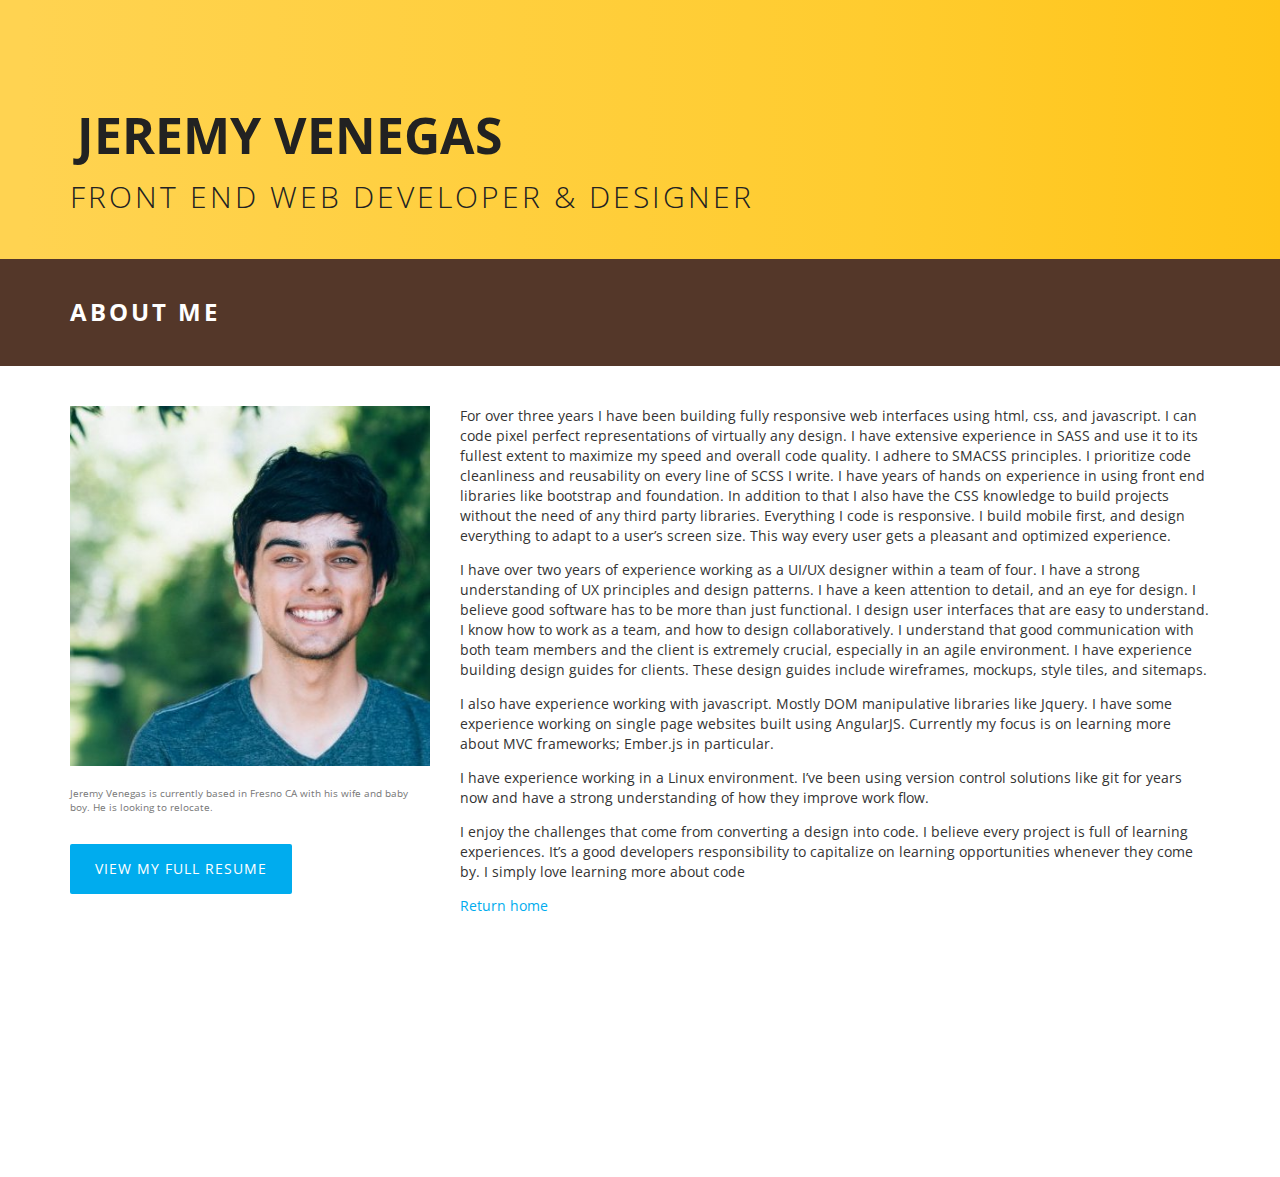
==== commit 77db5234: "Site updated to dfd7467" ====
--- a/about.html
+++ b/about.html
@@ -11,8 +11,8 @@
     <!-- Use title if it's in the page YAML frontmatter -->
     <title>About me</title>
 
-    <link href="stylesheets/all.css" rel="stylesheet" type="text/css" />
-    <script src="javascripts/all.js" type="text/javascript"></script>
+    <link href="stylesheets/all.css" rel="stylesheet" />
+    <script src="javascripts/all.js"></script>
 
     <link rel="apple-touch-icon" sizes="57x57" href="/images/icon/apple-touch-icon-57x57.png">
     <link rel="apple-touch-icon" sizes="60x60" href="/images/icon/apple-touch-icon-60x60.png">
--- a/stylesheets/all.css
+++ b/stylesheets/all.css
@@ -9,4 +9,4 @@
 * Bootstrap v3.3.5 (http://getbootstrap.com)
 * Copyright 2011-2015 Twitter, Inc.
 * Licensed under MIT (https://github.com/twbs/bootstrap/blob/master/LICENSE)
-*//*! normalize.css v3.0.3 | MIT License | github.com/necolas/normalize.css */html{font-family:sans-serif;-ms-text-size-adjust:100%;-webkit-text-size-adjust:100%}body{margin:0}article,aside,details,figcaption,figure,footer,header,hgroup,main,menu,nav,section,summary{display:block}audio,canvas,progress,video{display:inline-block;vertical-align:baseline}audio:not([controls]){display:none;height:0}[hidden],template{display:none}a{background-color:transparent}a:active,a:hover{outline:0}abbr[title]{border-bottom:1px dotted}b,strong{font-weight:bold}dfn{font-style:italic}h1{font-size:2em;margin:0.67em 0}mark{background:#ff0;color:#000}small{font-size:80%}sub,sup{font-size:75%;line-height:0;position:relative;vertical-align:baseline}sup{top:-0.5em}sub{bottom:-0.25em}img{border:0}svg:not(:root){overflow:hidden}figure{margin:1em 40px}hr{-webkit-box-sizing:content-box;-moz-box-sizing:content-box;box-sizing:content-box;height:0}pre{overflow:auto}code,kbd,pre,samp{font-family:monospace, monospace;font-size:1em}button,input,optgroup,select,textarea{color:inherit;font:inherit;margin:0}button{overflow:visible}button,select{text-transform:none}button,html input[type="button"],input[type="reset"],input[type="submit"]{-webkit-appearance:button;cursor:pointer}button[disabled],html input[disabled]{cursor:default}button::-moz-focus-inner,input::-moz-focus-inner{border:0;padding:0}input{line-height:normal}input[type="checkbox"],input[type="radio"]{-webkit-box-sizing:border-box;-moz-box-sizing:border-box;box-sizing:border-box;padding:0}input[type="number"]::-webkit-inner-spin-button,input[type="number"]::-webkit-outer-spin-button{height:auto}input[type="search"]{-webkit-appearance:textfield;-webkit-box-sizing:content-box;-moz-box-sizing:content-box;box-sizing:content-box}input[type="search"]::-webkit-search-cancel-button,input[type="search"]::-webkit-search-decoration{-webkit-appearance:none}fieldset{border:1px solid #c0c0c0;margin:0 2px;padding:0.35em 0.625em 0.75em}legend{border:0;padding:0}textarea{overflow:auto}optgroup{font-weight:bold}table{border-collapse:collapse;border-spacing:0}td,th{padding:0}*{-webkit-box-sizing:border-box;-moz-box-sizing:border-box;box-sizing:border-box}*:before,*:after{-webkit-box-sizing:border-box;-moz-box-sizing:border-box;box-sizing:border-box}html{font-size:10px;-webkit-tap-highlight-color:transparent}body{font-family:"Helvetica Neue",Helvetica,Arial,sans-serif;font-size:14px;line-height:1.42857143;color:#333;background-color:#fff}input,button,select,textarea{font-family:inherit;font-size:inherit;line-height:inherit}a{color:#337ab7;text-decoration:none}a:hover,a:focus{color:#23527c;text-decoration:underline}a:focus{outline:thin dotted;outline:5px auto -webkit-focus-ring-color;outline-offset:-2px}figure{margin:0}img{vertical-align:middle}.img-responsive{display:block;max-width:100%;height:auto}.img-rounded{border-radius:6px}.img-thumbnail{padding:4px;line-height:1.42857143;background-color:#fff;border:1px solid #ddd;border-radius:4px;-webkit-transition:all .2s ease-in-out;-o-transition:all .2s ease-in-out;transition:all .2s ease-in-out;display:inline-block;max-width:100%;height:auto}.img-circle{border-radius:50%}hr{margin-top:20px;margin-bottom:20px;border:0;border-top:1px solid #eee}.sr-only{position:absolute;width:1px;height:1px;margin:-1px;padding:0;overflow:hidden;clip:rect(0, 0, 0, 0);border:0}.sr-only-focusable:active,.sr-only-focusable:focus{position:static;width:auto;height:auto;margin:0;overflow:visible;clip:auto}[role="button"]{cursor:pointer}.container{margin-right:auto;margin-left:auto;padding-left:15px;padding-right:15px}@media (min-width: 768px){.container{width:750px}}@media (min-width: 992px){.container{width:970px}}@media (min-width: 1200px){.container{width:1170px}}.container-fluid{margin-right:auto;margin-left:auto;padding-left:15px;padding-right:15px}.row{margin-left:-15px;margin-right:-15px}.col-xs-1,.col-sm-1,.col-md-1,.col-lg-1,.col-xs-2,.col-sm-2,.col-md-2,.col-lg-2,.col-xs-3,.col-sm-3,.col-md-3,.col-lg-3,.col-xs-4,.col-sm-4,.col-md-4,.col-lg-4,.col-xs-5,.col-sm-5,.col-md-5,.col-lg-5,.col-xs-6,.col-sm-6,.col-md-6,.col-lg-6,.col-xs-7,.col-sm-7,.col-md-7,.col-lg-7,.col-xs-8,.col-sm-8,.col-md-8,.col-lg-8,.col-xs-9,.col-sm-9,.col-md-9,.col-lg-9,.col-xs-10,.col-sm-10,.col-md-10,.col-lg-10,.col-xs-11,.col-sm-11,.col-md-11,.col-lg-11,.col-xs-12,.col-sm-12,.col-md-12,.col-lg-12{position:relative;min-height:1px;padding-left:15px;padding-right:15px}.col-xs-1,.col-xs-2,.col-xs-3,.col-xs-4,.col-xs-5,.col-xs-6,.col-xs-7,.col-xs-8,.col-xs-9,.col-xs-10,.col-xs-11,.col-xs-12{float:left}.col-xs-12{width:100%}.col-xs-11{width:91.66666667%}.col-xs-10{width:83.33333333%}.col-xs-9{width:75%}.col-xs-8{width:66.66666667%}.col-xs-7{width:58.33333333%}.col-xs-6{width:50%}.col-xs-5{width:41.66666667%}.col-xs-4{width:33.33333333%}.col-xs-3{width:25%}.col-xs-2{width:16.66666667%}.col-xs-1{width:8.33333333%}.col-xs-pull-12{right:100%}.col-xs-pull-11{right:91.66666667%}.col-xs-pull-10{right:83.33333333%}.col-xs-pull-9{right:75%}.col-xs-pull-8{right:66.66666667%}.col-xs-pull-7{right:58.33333333%}.col-xs-pull-6{right:50%}.col-xs-pull-5{right:41.66666667%}.col-xs-pull-4{right:33.33333333%}.col-xs-pull-3{right:25%}.col-xs-pull-2{right:16.66666667%}.col-xs-pull-1{right:8.33333333%}.col-xs-pull-0{right:auto}.col-xs-push-12{left:100%}.col-xs-push-11{left:91.66666667%}.col-xs-push-10{left:83.33333333%}.col-xs-push-9{left:75%}.col-xs-push-8{left:66.66666667%}.col-xs-push-7{left:58.33333333%}.col-xs-push-6{left:50%}.col-xs-push-5{left:41.66666667%}.col-xs-push-4{left:33.33333333%}.col-xs-push-3{left:25%}.col-xs-push-2{left:16.66666667%}.col-xs-push-1{left:8.33333333%}.col-xs-push-0{left:auto}.col-xs-offset-12{margin-left:100%}.col-xs-offset-11{margin-left:91.66666667%}.col-xs-offset-10{margin-left:83.33333333%}.col-xs-offset-9{margin-left:75%}.col-xs-offset-8{margin-left:66.66666667%}.col-xs-offset-7{margin-left:58.33333333%}.col-xs-offset-6{margin-left:50%}.col-xs-offset-5{margin-left:41.66666667%}.col-xs-offset-4{margin-left:33.33333333%}.col-xs-offset-3{margin-left:25%}.col-xs-offset-2{margin-left:16.66666667%}.col-xs-offset-1{margin-left:8.33333333%}.col-xs-offset-0{margin-left:0}@media (min-width: 768px){.col-sm-1,.col-sm-2,.col-sm-3,.col-sm-4,.col-sm-5,.col-sm-6,.col-sm-7,.col-sm-8,.col-sm-9,.col-sm-10,.col-sm-11,.col-sm-12{float:left}.col-sm-12{width:100%}.col-sm-11{width:91.66666667%}.col-sm-10{width:83.33333333%}.col-sm-9{width:75%}.col-sm-8{width:66.66666667%}.col-sm-7{width:58.33333333%}.col-sm-6{width:50%}.col-sm-5{width:41.66666667%}.col-sm-4{width:33.33333333%}.col-sm-3{width:25%}.col-sm-2{width:16.66666667%}.col-sm-1{width:8.33333333%}.col-sm-pull-12{right:100%}.col-sm-pull-11{right:91.66666667%}.col-sm-pull-10{right:83.33333333%}.col-sm-pull-9{right:75%}.col-sm-pull-8{right:66.66666667%}.col-sm-pull-7{right:58.33333333%}.col-sm-pull-6{right:50%}.col-sm-pull-5{right:41.66666667%}.col-sm-pull-4{right:33.33333333%}.col-sm-pull-3{right:25%}.col-sm-pull-2{right:16.66666667%}.col-sm-pull-1{right:8.33333333%}.col-sm-pull-0{right:auto}.col-sm-push-12{left:100%}.col-sm-push-11{left:91.66666667%}.col-sm-push-10{left:83.33333333%}.col-sm-push-9{left:75%}.col-sm-push-8{left:66.66666667%}.col-sm-push-7{left:58.33333333%}.col-sm-push-6{left:50%}.col-sm-push-5{left:41.66666667%}.col-sm-push-4{left:33.33333333%}.col-sm-push-3{left:25%}.col-sm-push-2{left:16.66666667%}.col-sm-push-1{left:8.33333333%}.col-sm-push-0{left:auto}.col-sm-offset-12{margin-left:100%}.col-sm-offset-11{margin-left:91.66666667%}.col-sm-offset-10{margin-left:83.33333333%}.col-sm-offset-9{margin-left:75%}.col-sm-offset-8{margin-left:66.66666667%}.col-sm-offset-7{margin-left:58.33333333%}.col-sm-offset-6{margin-left:50%}.col-sm-offset-5{margin-left:41.66666667%}.col-sm-offset-4{margin-left:33.33333333%}.col-sm-offset-3{margin-left:25%}.col-sm-offset-2{margin-left:16.66666667%}.col-sm-offset-1{margin-left:8.33333333%}.col-sm-offset-0{margin-left:0}}@media (min-width: 992px){.col-md-1,.col-md-2,.col-md-3,.col-md-4,.col-md-5,.col-md-6,.col-md-7,.col-md-8,.col-md-9,.col-md-10,.col-md-11,.col-md-12{float:left}.col-md-12{width:100%}.col-md-11{width:91.66666667%}.col-md-10{width:83.33333333%}.col-md-9{width:75%}.col-md-8{width:66.66666667%}.col-md-7{width:58.33333333%}.col-md-6{width:50%}.col-md-5{width:41.66666667%}.col-md-4{width:33.33333333%}.col-md-3{width:25%}.col-md-2{width:16.66666667%}.col-md-1{width:8.33333333%}.col-md-pull-12{right:100%}.col-md-pull-11{right:91.66666667%}.col-md-pull-10{right:83.33333333%}.col-md-pull-9{right:75%}.col-md-pull-8{right:66.66666667%}.col-md-pull-7{right:58.33333333%}.col-md-pull-6{right:50%}.col-md-pull-5{right:41.66666667%}.col-md-pull-4{right:33.33333333%}.col-md-pull-3{right:25%}.col-md-pull-2{right:16.66666667%}.col-md-pull-1{right:8.33333333%}.col-md-pull-0{right:auto}.col-md-push-12{left:100%}.col-md-push-11{left:91.66666667%}.col-md-push-10{left:83.33333333%}.col-md-push-9{left:75%}.col-md-push-8{left:66.66666667%}.col-md-push-7{left:58.33333333%}.col-md-push-6{left:50%}.col-md-push-5{left:41.66666667%}.col-md-push-4{left:33.33333333%}.col-md-push-3{left:25%}.col-md-push-2{left:16.66666667%}.col-md-push-1{left:8.33333333%}.col-md-push-0{left:auto}.col-md-offset-12{margin-left:100%}.col-md-offset-11{margin-left:91.66666667%}.col-md-offset-10{margin-left:83.33333333%}.col-md-offset-9{margin-left:75%}.col-md-offset-8{margin-left:66.66666667%}.col-md-offset-7{margin-left:58.33333333%}.col-md-offset-6{margin-left:50%}.col-md-offset-5{margin-left:41.66666667%}.col-md-offset-4{margin-left:33.33333333%}.col-md-offset-3{margin-left:25%}.col-md-offset-2{margin-left:16.66666667%}.col-md-offset-1{margin-left:8.33333333%}.col-md-offset-0{margin-left:0}}@media (min-width: 1200px){.col-lg-1,.col-lg-2,.col-lg-3,.col-lg-4,.col-lg-5,.col-lg-6,.col-lg-7,.col-lg-8,.col-lg-9,.col-lg-10,.col-lg-11,.col-lg-12{float:left}.col-lg-12{width:100%}.col-lg-11{width:91.66666667%}.col-lg-10{width:83.33333333%}.col-lg-9{width:75%}.col-lg-8{width:66.66666667%}.col-lg-7{width:58.33333333%}.col-lg-6{width:50%}.col-lg-5{width:41.66666667%}.col-lg-4{width:33.33333333%}.col-lg-3{width:25%}.col-lg-2{width:16.66666667%}.col-lg-1{width:8.33333333%}.col-lg-pull-12{right:100%}.col-lg-pull-11{right:91.66666667%}.col-lg-pull-10{right:83.33333333%}.col-lg-pull-9{right:75%}.col-lg-pull-8{right:66.66666667%}.col-lg-pull-7{right:58.33333333%}.col-lg-pull-6{right:50%}.col-lg-pull-5{right:41.66666667%}.col-lg-pull-4{right:33.33333333%}.col-lg-pull-3{right:25%}.col-lg-pull-2{right:16.66666667%}.col-lg-pull-1{right:8.33333333%}.col-lg-pull-0{right:auto}.col-lg-push-12{left:100%}.col-lg-push-11{left:91.66666667%}.col-lg-push-10{left:83.33333333%}.col-lg-push-9{left:75%}.col-lg-push-8{left:66.66666667%}.col-lg-push-7{left:58.33333333%}.col-lg-push-6{left:50%}.col-lg-push-5{left:41.66666667%}.col-lg-push-4{left:33.33333333%}.col-lg-push-3{left:25%}.col-lg-push-2{left:16.66666667%}.col-lg-push-1{left:8.33333333%}.col-lg-push-0{left:auto}.col-lg-offset-12{margin-left:100%}.col-lg-offset-11{margin-left:91.66666667%}.col-lg-offset-10{margin-left:83.33333333%}.col-lg-offset-9{margin-left:75%}.col-lg-offset-8{margin-left:66.66666667%}.col-lg-offset-7{margin-left:58.33333333%}.col-lg-offset-6{margin-left:50%}.col-lg-offset-5{margin-left:41.66666667%}.col-lg-offset-4{margin-left:33.33333333%}.col-lg-offset-3{margin-left:25%}.col-lg-offset-2{margin-left:16.66666667%}.col-lg-offset-1{margin-left:8.33333333%}.col-lg-offset-0{margin-left:0}}fieldset{padding:0;margin:0;border:0;min-width:0}legend{display:block;width:100%;padding:0;margin-bottom:20px;font-size:21px;line-height:inherit;color:#333;border:0;border-bottom:1px solid #e5e5e5}label{display:inline-block;max-width:100%;margin-bottom:5px;font-weight:bold}input[type="search"]{-webkit-box-sizing:border-box;-moz-box-sizing:border-box;box-sizing:border-box}input[type="radio"],input[type="checkbox"]{margin:4px 0 0;margin-top:1px \9;line-height:normal}input[type="file"]{display:block}input[type="range"]{display:block;width:100%}select[multiple],select[size]{height:auto}input[type="file"]:focus,input[type="radio"]:focus,input[type="checkbox"]:focus{outline:thin dotted;outline:5px auto -webkit-focus-ring-color;outline-offset:-2px}output{display:block;padding-top:7px;font-size:14px;line-height:1.42857143;color:#555}.form-control{display:block;width:100%;height:34px;padding:6px 12px;font-size:14px;line-height:1.42857143;color:#555;background-color:#fff;background-image:none;border:1px solid #ccc;border-radius:4px;-webkit-box-shadow:inset 0 1px 1px rgba(0,0,0,0.075);box-shadow:inset 0 1px 1px rgba(0,0,0,0.075);-webkit-transition:border-color ease-in-out .15s, -webkit-box-shadow ease-in-out .15s;-o-transition:border-color ease-in-out .15s, box-shadow ease-in-out .15s;transition:border-color ease-in-out .15s, box-shadow ease-in-out .15s}.form-control:focus{border-color:#66afe9;outline:0;-webkit-box-shadow:inset 0 1px 1px rgba(0,0,0,0.075),0 0 8px rgba(102,175,233,0.6);box-shadow:inset 0 1px 1px rgba(0,0,0,0.075),0 0 8px rgba(102,175,233,0.6)}.form-control::-moz-placeholder{color:#999;opacity:1}.form-control:-ms-input-placeholder{color:#999}.form-control::-webkit-input-placeholder{color:#999}.form-control[disabled],.form-control[readonly],fieldset[disabled] .form-control{background-color:#eee;opacity:1}.form-control[disabled],fieldset[disabled] .form-control{cursor:not-allowed}textarea.form-control{height:auto}input[type="search"]{-webkit-appearance:none}@media screen and (-webkit-min-device-pixel-ratio: 0){input[type="date"].form-control,input[type="time"].form-control,input[type="datetime-local"].form-control,input[type="month"].form-control{line-height:34px}input[type="date"].input-sm,input[type="time"].input-sm,input[type="datetime-local"].input-sm,input[type="month"].input-sm,.input-group-sm input[type="date"],.input-group-sm input[type="time"],.input-group-sm input[type="datetime-local"],.input-group-sm input[type="month"]{line-height:30px}input[type="date"].input-lg,input[type="time"].input-lg,input[type="datetime-local"].input-lg,input[type="month"].input-lg,.input-group-lg input[type="date"],.input-group-lg input[type="time"],.input-group-lg input[type="datetime-local"],.input-group-lg input[type="month"]{line-height:46px}}.form-group{margin-bottom:15px}.radio,.checkbox{position:relative;display:block;margin-top:10px;margin-bottom:10px}.radio label,.checkbox label{min-height:20px;padding-left:20px;margin-bottom:0;font-weight:normal;cursor:pointer}.radio input[type="radio"],.radio-inline input[type="radio"],.checkbox input[type="checkbox"],.checkbox-inline input[type="checkbox"]{position:absolute;margin-left:-20px;margin-top:4px \9}.radio+.radio,.checkbox+.checkbox{margin-top:-5px}.radio-inline,.checkbox-inline{position:relative;display:inline-block;padding-left:20px;margin-bottom:0;vertical-align:middle;font-weight:normal;cursor:pointer}.radio-inline+.radio-inline,.checkbox-inline+.checkbox-inline{margin-top:0;margin-left:10px}input[type="radio"][disabled],input[type="checkbox"][disabled],input[type="radio"].disabled,input[type="checkbox"].disabled,fieldset[disabled] input[type="radio"],fieldset[disabled] input[type="checkbox"]{cursor:not-allowed}.radio-inline.disabled,.checkbox-inline.disabled,fieldset[disabled] .radio-inline,fieldset[disabled] .checkbox-inline{cursor:not-allowed}.radio.disabled label,.checkbox.disabled label,fieldset[disabled] .radio label,fieldset[disabled] .checkbox label{cursor:not-allowed}.form-control-static{padding-top:7px;padding-bottom:7px;margin-bottom:0;min-height:34px}.form-control-static.input-lg,.form-control-static.input-sm{padding-left:0;padding-right:0}.input-sm{height:30px;padding:5px 10px;font-size:12px;line-height:1.5;border-radius:3px}select.input-sm{height:30px;line-height:30px}textarea.input-sm,select[multiple].input-sm{height:auto}.form-group-sm .form-control{height:30px;padding:5px 10px;font-size:12px;line-height:1.5;border-radius:3px}.form-group-sm select.form-control{height:30px;line-height:30px}.form-group-sm textarea.form-control,.form-group-sm select[multiple].form-control{height:auto}.form-group-sm .form-control-static{height:30px;min-height:32px;padding:6px 10px;font-size:12px;line-height:1.5}.input-lg{height:46px;padding:10px 16px;font-size:18px;line-height:1.3333333;border-radius:6px}select.input-lg{height:46px;line-height:46px}textarea.input-lg,select[multiple].input-lg{height:auto}.form-group-lg .form-control{height:46px;padding:10px 16px;font-size:18px;line-height:1.3333333;border-radius:6px}.form-group-lg select.form-control{height:46px;line-height:46px}.form-group-lg textarea.form-control,.form-group-lg select[multiple].form-control{height:auto}.form-group-lg .form-control-static{height:46px;min-height:38px;padding:11px 16px;font-size:18px;line-height:1.3333333}.has-feedback{position:relative}.has-feedback .form-control{padding-right:42.5px}.form-control-feedback{position:absolute;top:0;right:0;z-index:2;display:block;width:34px;height:34px;line-height:34px;text-align:center;pointer-events:none}.input-lg+.form-control-feedback,.input-group-lg+.form-control-feedback,.form-group-lg .form-control+.form-control-feedback{width:46px;height:46px;line-height:46px}.input-sm+.form-control-feedback,.input-group-sm+.form-control-feedback,.form-group-sm .form-control+.form-control-feedback{width:30px;height:30px;line-height:30px}.has-success .help-block,.has-success .control-label,.has-success .radio,.has-success .checkbox,.has-success .radio-inline,.has-success .checkbox-inline,.has-success.radio label,.has-success.checkbox label,.has-success.radio-inline label,.has-success.checkbox-inline label{color:#3c763d}.has-success .form-control{border-color:#3c763d;-webkit-box-shadow:inset 0 1px 1px rgba(0,0,0,0.075);box-shadow:inset 0 1px 1px rgba(0,0,0,0.075)}.has-success .form-control:focus{border-color:#2b542c;-webkit-box-shadow:inset 0 1px 1px rgba(0,0,0,0.075),0 0 6px #67b168;box-shadow:inset 0 1px 1px rgba(0,0,0,0.075),0 0 6px #67b168}.has-success .input-group-addon{color:#3c763d;border-color:#3c763d;background-color:#dff0d8}.has-success .form-control-feedback{color:#3c763d}.has-warning .help-block,.has-warning .control-label,.has-warning .radio,.has-warning .checkbox,.has-warning .radio-inline,.has-warning .checkbox-inline,.has-warning.radio label,.has-warning.checkbox label,.has-warning.radio-inline label,.has-warning.checkbox-inline label{color:#8a6d3b}.has-warning .form-control{border-color:#8a6d3b;-webkit-box-shadow:inset 0 1px 1px rgba(0,0,0,0.075);box-shadow:inset 0 1px 1px rgba(0,0,0,0.075)}.has-warning .form-control:focus{border-color:#66512c;-webkit-box-shadow:inset 0 1px 1px rgba(0,0,0,0.075),0 0 6px #c0a16b;box-shadow:inset 0 1px 1px rgba(0,0,0,0.075),0 0 6px #c0a16b}.has-warning .input-group-addon{color:#8a6d3b;border-color:#8a6d3b;background-color:#fcf8e3}.has-warning .form-control-feedback{color:#8a6d3b}.has-error .help-block,.has-error .control-label,.has-error .radio,.has-error .checkbox,.has-error .radio-inline,.has-error .checkbox-inline,.has-error.radio label,.has-error.checkbox label,.has-error.radio-inline label,.has-error.checkbox-inline label{color:#a94442}.has-error .form-control{border-color:#a94442;-webkit-box-shadow:inset 0 1px 1px rgba(0,0,0,0.075);box-shadow:inset 0 1px 1px rgba(0,0,0,0.075)}.has-error .form-control:focus{border-color:#843534;-webkit-box-shadow:inset 0 1px 1px rgba(0,0,0,0.075),0 0 6px #ce8483;box-shadow:inset 0 1px 1px rgba(0,0,0,0.075),0 0 6px #ce8483}.has-error .input-group-addon{color:#a94442;border-color:#a94442;background-color:#f2dede}.has-error .form-control-feedback{color:#a94442}.has-feedback label ~ .form-control-feedback{top:25px}.has-feedback label.sr-only ~ .form-control-feedback{top:0}.help-block{display:block;margin-top:5px;margin-bottom:10px;color:#737373}@media (min-width: 768px){.form-inline .form-group{display:inline-block;margin-bottom:0;vertical-align:middle}.form-inline .form-control{display:inline-block;width:auto;vertical-align:middle}.form-inline .form-control-static{display:inline-block}.form-inline .input-group{display:inline-table;vertical-align:middle}.form-inline .input-group .input-group-addon,.form-inline .input-group .input-group-btn,.form-inline .input-group .form-control{width:auto}.form-inline .input-group>.form-control{width:100%}.form-inline .control-label{margin-bottom:0;vertical-align:middle}.form-inline .radio,.form-inline .checkbox{display:inline-block;margin-top:0;margin-bottom:0;vertical-align:middle}.form-inline .radio label,.form-inline .checkbox label{padding-left:0}.form-inline .radio input[type="radio"],.form-inline .checkbox input[type="checkbox"]{position:relative;margin-left:0}.form-inline .has-feedback .form-control-feedback{top:0}}.form-horizontal .radio,.form-horizontal .checkbox,.form-horizontal .radio-inline,.form-horizontal .checkbox-inline{margin-top:0;margin-bottom:0;padding-top:7px}.form-horizontal .radio,.form-horizontal .checkbox{min-height:27px}.form-horizontal .form-group{margin-left:-15px;margin-right:-15px}@media (min-width: 768px){.form-horizontal .control-label{text-align:right;margin-bottom:0;padding-top:7px}}.form-horizontal .has-feedback .form-control-feedback{right:15px}@media (min-width: 768px){.form-horizontal .form-group-lg .control-label{padding-top:14.333333px;font-size:18px}}@media (min-width: 768px){.form-horizontal .form-group-sm .control-label{padding-top:6px;font-size:12px}}.clearfix:before,.clearfix:after,.container:before,.container:after,.container-fluid:before,.container-fluid:after,.row:before,.row:after,.form-horizontal .form-group:before,.form-horizontal .form-group:after{content:" ";display:table}.clearfix:after,.container:after,.container-fluid:after,.row:after,.form-horizontal .form-group:after{clear:both}.center-block{display:block;margin-left:auto;margin-right:auto}.pull-right{float:right !important}.pull-left{float:left !important}.hide{display:none !important}.show{display:block !important}.invisible{visibility:hidden}.text-hide{font:0/0 a;color:transparent;text-shadow:none;background-color:transparent;border:0}.hidden{display:none !important}.affix{position:fixed}@-ms-viewport{width:device-width}.visible-xs,.visible-sm,.visible-md,.visible-lg{display:none !important}.visible-xs-block,.visible-xs-inline,.visible-xs-inline-block,.visible-sm-block,.visible-sm-inline,.visible-sm-inline-block,.visible-md-block,.visible-md-inline,.visible-md-inline-block,.visible-lg-block,.visible-lg-inline,.visible-lg-inline-block{display:none !important}@media (max-width: 767px){.visible-xs{display:block !important}table.visible-xs{display:table !important}tr.visible-xs{display:table-row !important}th.visible-xs,td.visible-xs{display:table-cell !important}}@media (max-width: 767px){.visible-xs-block{display:block !important}}@media (max-width: 767px){.visible-xs-inline{display:inline !important}}@media (max-width: 767px){.visible-xs-inline-block{display:inline-block !important}}@media (min-width: 768px) and (max-width: 991px){.visible-sm{display:block !important}table.visible-sm{display:table !important}tr.visible-sm{display:table-row !important}th.visible-sm,td.visible-sm{display:table-cell !important}}@media (min-width: 768px) and (max-width: 991px){.visible-sm-block{display:block !important}}@media (min-width: 768px) and (max-width: 991px){.visible-sm-inline{display:inline !important}}@media (min-width: 768px) and (max-width: 991px){.visible-sm-inline-block{display:inline-block !important}}@media (min-width: 992px) and (max-width: 1199px){.visible-md{display:block !important}table.visible-md{display:table !important}tr.visible-md{display:table-row !important}th.visible-md,td.visible-md{display:table-cell !important}}@media (min-width: 992px) and (max-width: 1199px){.visible-md-block{display:block !important}}@media (min-width: 992px) and (max-width: 1199px){.visible-md-inline{display:inline !important}}@media (min-width: 992px) and (max-width: 1199px){.visible-md-inline-block{display:inline-block !important}}@media (min-width: 1200px){.visible-lg{display:block !important}table.visible-lg{display:table !important}tr.visible-lg{display:table-row !important}th.visible-lg,td.visible-lg{display:table-cell !important}}@media (min-width: 1200px){.visible-lg-block{display:block !important}}@media (min-width: 1200px){.visible-lg-inline{display:inline !important}}@media (min-width: 1200px){.visible-lg-inline-block{display:inline-block !important}}@media (max-width: 767px){.hidden-xs{display:none !important}}@media (min-width: 768px) and (max-width: 991px){.hidden-sm{display:none !important}}@media (min-width: 992px) and (max-width: 1199px){.hidden-md{display:none !important}}@media (min-width: 1200px){.hidden-lg{display:none !important}}.visible-print{display:none !important}@media print{.visible-print{display:block !important}table.visible-print{display:table !important}tr.visible-print{display:table-row !important}th.visible-print,td.visible-print{display:table-cell !important}}.visible-print-block{display:none !important}@media print{.visible-print-block{display:block !important}}.visible-print-inline{display:none !important}@media print{.visible-print-inline{display:inline !important}}.visible-print-inline-block{display:none !important}@media print{.visible-print-inline-block{display:inline-block !important}}@media print{.hidden-print{display:none !important}}html{font-size:62.5%}body{font-family:'Open Sans', arial, sans-serif}p{margin-top:0}img{max-width:100%}.muted{font-size:1rem;color:#777}a{color:#00ACEE}a:hover{text-decoration:none;color:#1dc0ff}a:active,a:focus{text-decoration:none}a.u-btn{font-size:14px;text-transform:uppercase;letter-spacing:1px;color:#fff;background-color:#00ACEE;display:inline-block;padding:15px 25px;cursor:pointer;border-radius:2px;transition:all 0.3s;margin:10px auto}a.u-btn:hover{background-color:#09bbff;text-decoration:none;color:#fff}.fade{opacity:0}.hero{padding:40px 0;background:#ffd351;background:-moz-linear-gradient(left, #ffd351 2%, #ffcc2f 68%, #ffc519 100%);background:-webkit-gradient(linear, left top, right top, color-stop(2%, #ffd351), color-stop(68%, #ffcc2f), color-stop(100%, #ffc519));background:-webkit-linear-gradient(left, #ffd351 2%, #ffcc2f 68%, #ffc519 100%);background:-o-linear-gradient(left, #ffd351 2%, #ffcc2f 68%, #ffc519 100%);background:-ms-linear-gradient(left, #ffd351 2%, #ffcc2f 68%, #ffc519 100%);background:linear-gradient(to right, #ffd351 2%, #ffcc2f 68%, #ffc519 100%);filter:progid:DXImageTransform.Microsoft.gradient( startColorstr='#ffd351', endColorstr='#ffc519',GradientType=1 )}.hero .container{opacity:0}.hero a,.hero a:hover{color:#222;text-decoration:none}@media (min-height: 720px){.hero{padding:180px 0 80px 0}}.hero h1{font-weight:300;text-transform:uppercase;margin:0;letter-spacing:3px;font-size:1.4rem}.hero h2{font-size:3rem;font-weight:bold;text-transform:uppercase;margin:0 0 5px 7px}@media (min-width: 720px){.hero{padding:100px 0 40px 0}.hero h1{font-size:3rem}.hero h2{font-size:5rem}}.tagline{margin:0;font-weight:bold;text-transform:uppercase;letter-spacing:3px;font-size:2rem;display:block;background-color:#543729;color:#fff;text-align:center}@media (min-width: 720px){.tagline{text-align:left}}.tagline h1{font-size:2.4rem}#pitch{padding:45px 0;max-width:840px;text-align:center}@media (min-height: 720px){#pitch{padding:50px 0 160px 0}}@media (min-width: 720px){#pitch{text-align:left}}#pitch p{font-size:2.8rem;font-weight:300;line-height:1.4}#pitch p:nth-of-type(2),#pitch p:nth-of-type(3),#pitch p:nth-of-type(4){font-size:1.6rem;line-height:1}#pitch p:nth-of-type(4){font-weight:bold;letter-spacing:1px;text-transform:uppercase;font-size:1.6em;margin-top:45px}#cta>span{font-size:18px;text-transform:uppercase;letter-spacing:2px;color:#fff;background-color:#00ACEE;display:inline-block;padding:15px 25px;cursor:pointer;border-radius:2px;transition:all 0.3s;text-align:left;margin-bottom:10px}#cta>span:hover{background-color:#009ad5}#cta>span:hover+h5{opacity:1}#cta>span:active+h5{color:#543729}#cta h5{opacity:0;transition:opacity 0.3s;display:inline-block;margin:0 0 0 15px;font-size:1.8rem;text-transform:uppercase;letter-spacing:2px;color:#777;line-height:24px}@media (min-width: 720px){#cta h5{line-height:55px}}footer{background-color:#eee;border-top:1px solid #ddd;color:#fff;padding:45px 0;text-align:left}footer ul{list-style-type:none;margin:0;padding:0}footer ul li{display:inline-block;margin-right:10px}footer a{color:rgba(0,0,0,0.3);font-size:3.6rem;transition:color 0.3s}footer a:hover{color:#00ACEE}footer p{color:rgba(0,0,0,0.6);font-size:1.2rem}footer h5{color:rgba(0,0,0,0.8);margin:0 0 10px 0;font-size:1.8rem;letter-spacing:2px;text-transform:uppercase}.js-fade-element-hide{opacity:0}.js-fade-element-show{transition:all 0.4s ease-in-out;opacity:1 !important}.js-fade-element-show.body{transition:all 0.8s ease-in-out}@media (max-width: 720px){footer{text-align:center}footer h5{font-size:1.2rem}footer h5 span{display:none}#cta{text-align:center}#cta span{display:none}#cta h5{opacity:1;font-size:12px}}[class|="margin"]{margin-top:20px;margin-bottom:20px}.margin-none{margin-top:0;margin-bottom:0}.margin-xs{margin-top:5px;margin-bottom:5px}.margin-sm{margin-top:20px;margin-bottom:20px}.margin-md{margin-top:40px;margin-bottom:40px}.margin-lg{margin-top:60px;margin-bottom:60px}.margin-xl{margin-top:80px;margin-bottom:80px}[class|="padding"]{padding-top:20px;padding-bottom:20px}.padding-none{padding-top:0;padding-bottom:0}.padding-xs{padding-top:5px;padding-bottom:5px}.padding-sm{padding-top:20px;padding-bottom:20px}.padding-md{padding-top:40px;padding-bottom:40px}.padding-lg{padding-top:60px;padding-bottom:60px}.padding-xl{padding-top:80px;padding-bottom:80px}+*//*! normalize.css v3.0.3 | MIT License | github.com/necolas/normalize.css */html{font-family:sans-serif;-ms-text-size-adjust:100%;-webkit-text-size-adjust:100%}body{margin:0}article,aside,details,figcaption,figure,footer,header,hgroup,main,menu,nav,section,summary{display:block}audio,canvas,progress,video{display:inline-block;vertical-align:baseline}audio:not([controls]){display:none;height:0}[hidden],template{display:none}a{background-color:transparent}a:active,a:hover{outline:0}abbr[title]{border-bottom:1px dotted}b,strong{font-weight:bold}dfn{font-style:italic}h1{font-size:2em;margin:0.67em 0}mark{background:#ff0;color:#000}small{font-size:80%}sub,sup{font-size:75%;line-height:0;position:relative;vertical-align:baseline}sup{top:-0.5em}sub{bottom:-0.25em}img{border:0}svg:not(:root){overflow:hidden}figure{margin:1em 40px}hr{-webkit-box-sizing:content-box;-moz-box-sizing:content-box;box-sizing:content-box;height:0}pre{overflow:auto}code,kbd,pre,samp{font-family:monospace, monospace;font-size:1em}button,input,optgroup,select,textarea{color:inherit;font:inherit;margin:0}button{overflow:visible}button,select{text-transform:none}button,html input[type="button"],input[type="reset"],input[type="submit"]{-webkit-appearance:button;cursor:pointer}button[disabled],html input[disabled]{cursor:default}button::-moz-focus-inner,input::-moz-focus-inner{border:0;padding:0}input{line-height:normal}input[type="checkbox"],input[type="radio"]{-webkit-box-sizing:border-box;-moz-box-sizing:border-box;box-sizing:border-box;padding:0}input[type="number"]::-webkit-inner-spin-button,input[type="number"]::-webkit-outer-spin-button{height:auto}input[type="search"]{-webkit-appearance:textfield;-webkit-box-sizing:content-box;-moz-box-sizing:content-box;box-sizing:content-box}input[type="search"]::-webkit-search-cancel-button,input[type="search"]::-webkit-search-decoration{-webkit-appearance:none}fieldset{border:1px solid #c0c0c0;margin:0 2px;padding:0.35em 0.625em 0.75em}legend{border:0;padding:0}textarea{overflow:auto}optgroup{font-weight:bold}table{border-collapse:collapse;border-spacing:0}td,th{padding:0}*{-webkit-box-sizing:border-box;-moz-box-sizing:border-box;box-sizing:border-box}*:before,*:after{-webkit-box-sizing:border-box;-moz-box-sizing:border-box;box-sizing:border-box}html{font-size:10px;-webkit-tap-highlight-color:transparent}body{font-family:"Helvetica Neue",Helvetica,Arial,sans-serif;font-size:14px;line-height:1.42857143;color:#333;background-color:#fff}input,button,select,textarea{font-family:inherit;font-size:inherit;line-height:inherit}a{color:#337ab7;text-decoration:none}a:hover,a:focus{color:#23527c;text-decoration:underline}a:focus{outline:thin dotted;outline:5px auto -webkit-focus-ring-color;outline-offset:-2px}figure{margin:0}img{vertical-align:middle}.img-responsive{display:block;max-width:100%;height:auto}.img-rounded{border-radius:6px}.img-thumbnail{padding:4px;line-height:1.42857143;background-color:#fff;border:1px solid #ddd;border-radius:4px;-webkit-transition:all .2s ease-in-out;-o-transition:all .2s ease-in-out;transition:all .2s ease-in-out;display:inline-block;max-width:100%;height:auto}.img-circle{border-radius:50%}hr{margin-top:20px;margin-bottom:20px;border:0;border-top:1px solid #eee}.sr-only{position:absolute;width:1px;height:1px;margin:-1px;padding:0;overflow:hidden;clip:rect(0, 0, 0, 0);border:0}.sr-only-focusable:active,.sr-only-focusable:focus{position:static;width:auto;height:auto;margin:0;overflow:visible;clip:auto}[role="button"]{cursor:pointer}.container{margin-right:auto;margin-left:auto;padding-left:15px;padding-right:15px}@media (min-width: 768px){.container{width:750px}}@media (min-width: 992px){.container{width:970px}}@media (min-width: 1200px){.container{width:1170px}}.container-fluid{margin-right:auto;margin-left:auto;padding-left:15px;padding-right:15px}.row{margin-left:-15px;margin-right:-15px}.col-xs-1,.col-sm-1,.col-md-1,.col-lg-1,.col-xs-2,.col-sm-2,.col-md-2,.col-lg-2,.col-xs-3,.col-sm-3,.col-md-3,.col-lg-3,.col-xs-4,.col-sm-4,.col-md-4,.col-lg-4,.col-xs-5,.col-sm-5,.col-md-5,.col-lg-5,.col-xs-6,.col-sm-6,.col-md-6,.col-lg-6,.col-xs-7,.col-sm-7,.col-md-7,.col-lg-7,.col-xs-8,.col-sm-8,.col-md-8,.col-lg-8,.col-xs-9,.col-sm-9,.col-md-9,.col-lg-9,.col-xs-10,.col-sm-10,.col-md-10,.col-lg-10,.col-xs-11,.col-sm-11,.col-md-11,.col-lg-11,.col-xs-12,.col-sm-12,.col-md-12,.col-lg-12{position:relative;min-height:1px;padding-left:15px;padding-right:15px}.col-xs-1,.col-xs-2,.col-xs-3,.col-xs-4,.col-xs-5,.col-xs-6,.col-xs-7,.col-xs-8,.col-xs-9,.col-xs-10,.col-xs-11,.col-xs-12{float:left}.col-xs-12{width:100%}.col-xs-11{width:91.66666667%}.col-xs-10{width:83.33333333%}.col-xs-9{width:75%}.col-xs-8{width:66.66666667%}.col-xs-7{width:58.33333333%}.col-xs-6{width:50%}.col-xs-5{width:41.66666667%}.col-xs-4{width:33.33333333%}.col-xs-3{width:25%}.col-xs-2{width:16.66666667%}.col-xs-1{width:8.33333333%}.col-xs-pull-12{right:100%}.col-xs-pull-11{right:91.66666667%}.col-xs-pull-10{right:83.33333333%}.col-xs-pull-9{right:75%}.col-xs-pull-8{right:66.66666667%}.col-xs-pull-7{right:58.33333333%}.col-xs-pull-6{right:50%}.col-xs-pull-5{right:41.66666667%}.col-xs-pull-4{right:33.33333333%}.col-xs-pull-3{right:25%}.col-xs-pull-2{right:16.66666667%}.col-xs-pull-1{right:8.33333333%}.col-xs-pull-0{right:auto}.col-xs-push-12{left:100%}.col-xs-push-11{left:91.66666667%}.col-xs-push-10{left:83.33333333%}.col-xs-push-9{left:75%}.col-xs-push-8{left:66.66666667%}.col-xs-push-7{left:58.33333333%}.col-xs-push-6{left:50%}.col-xs-push-5{left:41.66666667%}.col-xs-push-4{left:33.33333333%}.col-xs-push-3{left:25%}.col-xs-push-2{left:16.66666667%}.col-xs-push-1{left:8.33333333%}.col-xs-push-0{left:auto}.col-xs-offset-12{margin-left:100%}.col-xs-offset-11{margin-left:91.66666667%}.col-xs-offset-10{margin-left:83.33333333%}.col-xs-offset-9{margin-left:75%}.col-xs-offset-8{margin-left:66.66666667%}.col-xs-offset-7{margin-left:58.33333333%}.col-xs-offset-6{margin-left:50%}.col-xs-offset-5{margin-left:41.66666667%}.col-xs-offset-4{margin-left:33.33333333%}.col-xs-offset-3{margin-left:25%}.col-xs-offset-2{margin-left:16.66666667%}.col-xs-offset-1{margin-left:8.33333333%}.col-xs-offset-0{margin-left:0}@media (min-width: 768px){.col-sm-1,.col-sm-2,.col-sm-3,.col-sm-4,.col-sm-5,.col-sm-6,.col-sm-7,.col-sm-8,.col-sm-9,.col-sm-10,.col-sm-11,.col-sm-12{float:left}.col-sm-12{width:100%}.col-sm-11{width:91.66666667%}.col-sm-10{width:83.33333333%}.col-sm-9{width:75%}.col-sm-8{width:66.66666667%}.col-sm-7{width:58.33333333%}.col-sm-6{width:50%}.col-sm-5{width:41.66666667%}.col-sm-4{width:33.33333333%}.col-sm-3{width:25%}.col-sm-2{width:16.66666667%}.col-sm-1{width:8.33333333%}.col-sm-pull-12{right:100%}.col-sm-pull-11{right:91.66666667%}.col-sm-pull-10{right:83.33333333%}.col-sm-pull-9{right:75%}.col-sm-pull-8{right:66.66666667%}.col-sm-pull-7{right:58.33333333%}.col-sm-pull-6{right:50%}.col-sm-pull-5{right:41.66666667%}.col-sm-pull-4{right:33.33333333%}.col-sm-pull-3{right:25%}.col-sm-pull-2{right:16.66666667%}.col-sm-pull-1{right:8.33333333%}.col-sm-pull-0{right:auto}.col-sm-push-12{left:100%}.col-sm-push-11{left:91.66666667%}.col-sm-push-10{left:83.33333333%}.col-sm-push-9{left:75%}.col-sm-push-8{left:66.66666667%}.col-sm-push-7{left:58.33333333%}.col-sm-push-6{left:50%}.col-sm-push-5{left:41.66666667%}.col-sm-push-4{left:33.33333333%}.col-sm-push-3{left:25%}.col-sm-push-2{left:16.66666667%}.col-sm-push-1{left:8.33333333%}.col-sm-push-0{left:auto}.col-sm-offset-12{margin-left:100%}.col-sm-offset-11{margin-left:91.66666667%}.col-sm-offset-10{margin-left:83.33333333%}.col-sm-offset-9{margin-left:75%}.col-sm-offset-8{margin-left:66.66666667%}.col-sm-offset-7{margin-left:58.33333333%}.col-sm-offset-6{margin-left:50%}.col-sm-offset-5{margin-left:41.66666667%}.col-sm-offset-4{margin-left:33.33333333%}.col-sm-offset-3{margin-left:25%}.col-sm-offset-2{margin-left:16.66666667%}.col-sm-offset-1{margin-left:8.33333333%}.col-sm-offset-0{margin-left:0}}@media (min-width: 992px){.col-md-1,.col-md-2,.col-md-3,.col-md-4,.col-md-5,.col-md-6,.col-md-7,.col-md-8,.col-md-9,.col-md-10,.col-md-11,.col-md-12{float:left}.col-md-12{width:100%}.col-md-11{width:91.66666667%}.col-md-10{width:83.33333333%}.col-md-9{width:75%}.col-md-8{width:66.66666667%}.col-md-7{width:58.33333333%}.col-md-6{width:50%}.col-md-5{width:41.66666667%}.col-md-4{width:33.33333333%}.col-md-3{width:25%}.col-md-2{width:16.66666667%}.col-md-1{width:8.33333333%}.col-md-pull-12{right:100%}.col-md-pull-11{right:91.66666667%}.col-md-pull-10{right:83.33333333%}.col-md-pull-9{right:75%}.col-md-pull-8{right:66.66666667%}.col-md-pull-7{right:58.33333333%}.col-md-pull-6{right:50%}.col-md-pull-5{right:41.66666667%}.col-md-pull-4{right:33.33333333%}.col-md-pull-3{right:25%}.col-md-pull-2{right:16.66666667%}.col-md-pull-1{right:8.33333333%}.col-md-pull-0{right:auto}.col-md-push-12{left:100%}.col-md-push-11{left:91.66666667%}.col-md-push-10{left:83.33333333%}.col-md-push-9{left:75%}.col-md-push-8{left:66.66666667%}.col-md-push-7{left:58.33333333%}.col-md-push-6{left:50%}.col-md-push-5{left:41.66666667%}.col-md-push-4{left:33.33333333%}.col-md-push-3{left:25%}.col-md-push-2{left:16.66666667%}.col-md-push-1{left:8.33333333%}.col-md-push-0{left:auto}.col-md-offset-12{margin-left:100%}.col-md-offset-11{margin-left:91.66666667%}.col-md-offset-10{margin-left:83.33333333%}.col-md-offset-9{margin-left:75%}.col-md-offset-8{margin-left:66.66666667%}.col-md-offset-7{margin-left:58.33333333%}.col-md-offset-6{margin-left:50%}.col-md-offset-5{margin-left:41.66666667%}.col-md-offset-4{margin-left:33.33333333%}.col-md-offset-3{margin-left:25%}.col-md-offset-2{margin-left:16.66666667%}.col-md-offset-1{margin-left:8.33333333%}.col-md-offset-0{margin-left:0}}@media (min-width: 1200px){.col-lg-1,.col-lg-2,.col-lg-3,.col-lg-4,.col-lg-5,.col-lg-6,.col-lg-7,.col-lg-8,.col-lg-9,.col-lg-10,.col-lg-11,.col-lg-12{float:left}.col-lg-12{width:100%}.col-lg-11{width:91.66666667%}.col-lg-10{width:83.33333333%}.col-lg-9{width:75%}.col-lg-8{width:66.66666667%}.col-lg-7{width:58.33333333%}.col-lg-6{width:50%}.col-lg-5{width:41.66666667%}.col-lg-4{width:33.33333333%}.col-lg-3{width:25%}.col-lg-2{width:16.66666667%}.col-lg-1{width:8.33333333%}.col-lg-pull-12{right:100%}.col-lg-pull-11{right:91.66666667%}.col-lg-pull-10{right:83.33333333%}.col-lg-pull-9{right:75%}.col-lg-pull-8{right:66.66666667%}.col-lg-pull-7{right:58.33333333%}.col-lg-pull-6{right:50%}.col-lg-pull-5{right:41.66666667%}.col-lg-pull-4{right:33.33333333%}.col-lg-pull-3{right:25%}.col-lg-pull-2{right:16.66666667%}.col-lg-pull-1{right:8.33333333%}.col-lg-pull-0{right:auto}.col-lg-push-12{left:100%}.col-lg-push-11{left:91.66666667%}.col-lg-push-10{left:83.33333333%}.col-lg-push-9{left:75%}.col-lg-push-8{left:66.66666667%}.col-lg-push-7{left:58.33333333%}.col-lg-push-6{left:50%}.col-lg-push-5{left:41.66666667%}.col-lg-push-4{left:33.33333333%}.col-lg-push-3{left:25%}.col-lg-push-2{left:16.66666667%}.col-lg-push-1{left:8.33333333%}.col-lg-push-0{left:auto}.col-lg-offset-12{margin-left:100%}.col-lg-offset-11{margin-left:91.66666667%}.col-lg-offset-10{margin-left:83.33333333%}.col-lg-offset-9{margin-left:75%}.col-lg-offset-8{margin-left:66.66666667%}.col-lg-offset-7{margin-left:58.33333333%}.col-lg-offset-6{margin-left:50%}.col-lg-offset-5{margin-left:41.66666667%}.col-lg-offset-4{margin-left:33.33333333%}.col-lg-offset-3{margin-left:25%}.col-lg-offset-2{margin-left:16.66666667%}.col-lg-offset-1{margin-left:8.33333333%}.col-lg-offset-0{margin-left:0}}fieldset{padding:0;margin:0;border:0;min-width:0}legend{display:block;width:100%;padding:0;margin-bottom:20px;font-size:21px;line-height:inherit;color:#333;border:0;border-bottom:1px solid #e5e5e5}label{display:inline-block;max-width:100%;margin-bottom:5px;font-weight:bold}input[type="search"]{-webkit-box-sizing:border-box;-moz-box-sizing:border-box;box-sizing:border-box}input[type="radio"],input[type="checkbox"]{margin:4px 0 0;margin-top:1px \9;line-height:normal}input[type="file"]{display:block}input[type="range"]{display:block;width:100%}select[multiple],select[size]{height:auto}input[type="file"]:focus,input[type="radio"]:focus,input[type="checkbox"]:focus{outline:thin dotted;outline:5px auto -webkit-focus-ring-color;outline-offset:-2px}output{display:block;padding-top:7px;font-size:14px;line-height:1.42857143;color:#555}.form-control{display:block;width:100%;height:34px;padding:6px 12px;font-size:14px;line-height:1.42857143;color:#555;background-color:#fff;background-image:none;border:1px solid #ccc;border-radius:4px;-webkit-box-shadow:inset 0 1px 1px rgba(0,0,0,0.075);box-shadow:inset 0 1px 1px rgba(0,0,0,0.075);-webkit-transition:border-color ease-in-out .15s, -webkit-box-shadow ease-in-out .15s;-o-transition:border-color ease-in-out .15s, box-shadow ease-in-out .15s;transition:border-color ease-in-out .15s, box-shadow ease-in-out .15s}.form-control:focus{border-color:#66afe9;outline:0;-webkit-box-shadow:inset 0 1px 1px rgba(0,0,0,0.075),0 0 8px rgba(102,175,233,0.6);box-shadow:inset 0 1px 1px rgba(0,0,0,0.075),0 0 8px rgba(102,175,233,0.6)}.form-control::-moz-placeholder{color:#999;opacity:1}.form-control:-ms-input-placeholder{color:#999}.form-control::-webkit-input-placeholder{color:#999}.form-control[disabled],.form-control[readonly],fieldset[disabled] .form-control{background-color:#eee;opacity:1}.form-control[disabled],fieldset[disabled] .form-control{cursor:not-allowed}textarea.form-control{height:auto}input[type="search"]{-webkit-appearance:none}@media screen and (-webkit-min-device-pixel-ratio: 0){input[type="date"].form-control,input[type="time"].form-control,input[type="datetime-local"].form-control,input[type="month"].form-control{line-height:34px}input[type="date"].input-sm,input[type="time"].input-sm,input[type="datetime-local"].input-sm,input[type="month"].input-sm,.input-group-sm input[type="date"],.input-group-sm input[type="time"],.input-group-sm input[type="datetime-local"],.input-group-sm input[type="month"]{line-height:30px}input[type="date"].input-lg,input[type="time"].input-lg,input[type="datetime-local"].input-lg,input[type="month"].input-lg,.input-group-lg input[type="date"],.input-group-lg input[type="time"],.input-group-lg input[type="datetime-local"],.input-group-lg input[type="month"]{line-height:46px}}.form-group{margin-bottom:15px}.radio,.checkbox{position:relative;display:block;margin-top:10px;margin-bottom:10px}.radio label,.checkbox label{min-height:20px;padding-left:20px;margin-bottom:0;font-weight:normal;cursor:pointer}.radio input[type="radio"],.radio-inline input[type="radio"],.checkbox input[type="checkbox"],.checkbox-inline input[type="checkbox"]{position:absolute;margin-left:-20px;margin-top:4px \9}.radio+.radio,.checkbox+.checkbox{margin-top:-5px}.radio-inline,.checkbox-inline{position:relative;display:inline-block;padding-left:20px;margin-bottom:0;vertical-align:middle;font-weight:normal;cursor:pointer}.radio-inline+.radio-inline,.checkbox-inline+.checkbox-inline{margin-top:0;margin-left:10px}input[type="radio"][disabled],input[type="checkbox"][disabled],input[type="radio"].disabled,input[type="checkbox"].disabled,fieldset[disabled] input[type="radio"],fieldset[disabled] input[type="checkbox"]{cursor:not-allowed}.radio-inline.disabled,.checkbox-inline.disabled,fieldset[disabled] .radio-inline,fieldset[disabled] .checkbox-inline{cursor:not-allowed}.radio.disabled label,.checkbox.disabled label,fieldset[disabled] .radio label,fieldset[disabled] .checkbox label{cursor:not-allowed}.form-control-static{padding-top:7px;padding-bottom:7px;margin-bottom:0;min-height:34px}.form-control-static.input-lg,.form-control-static.input-sm{padding-left:0;padding-right:0}.input-sm{height:30px;padding:5px 10px;font-size:12px;line-height:1.5;border-radius:3px}select.input-sm{height:30px;line-height:30px}textarea.input-sm,select[multiple].input-sm{height:auto}.form-group-sm .form-control{height:30px;padding:5px 10px;font-size:12px;line-height:1.5;border-radius:3px}.form-group-sm select.form-control{height:30px;line-height:30px}.form-group-sm textarea.form-control,.form-group-sm select[multiple].form-control{height:auto}.form-group-sm .form-control-static{height:30px;min-height:32px;padding:6px 10px;font-size:12px;line-height:1.5}.input-lg{height:46px;padding:10px 16px;font-size:18px;line-height:1.3333333;border-radius:6px}select.input-lg{height:46px;line-height:46px}textarea.input-lg,select[multiple].input-lg{height:auto}.form-group-lg .form-control{height:46px;padding:10px 16px;font-size:18px;line-height:1.3333333;border-radius:6px}.form-group-lg select.form-control{height:46px;line-height:46px}.form-group-lg textarea.form-control,.form-group-lg select[multiple].form-control{height:auto}.form-group-lg .form-control-static{height:46px;min-height:38px;padding:11px 16px;font-size:18px;line-height:1.3333333}.has-feedback{position:relative}.has-feedback .form-control{padding-right:42.5px}.form-control-feedback{position:absolute;top:0;right:0;z-index:2;display:block;width:34px;height:34px;line-height:34px;text-align:center;pointer-events:none}.input-lg+.form-control-feedback,.input-group-lg+.form-control-feedback,.form-group-lg .form-control+.form-control-feedback{width:46px;height:46px;line-height:46px}.input-sm+.form-control-feedback,.input-group-sm+.form-control-feedback,.form-group-sm .form-control+.form-control-feedback{width:30px;height:30px;line-height:30px}.has-success .help-block,.has-success .control-label,.has-success .radio,.has-success .checkbox,.has-success .radio-inline,.has-success .checkbox-inline,.has-success.radio label,.has-success.checkbox label,.has-success.radio-inline label,.has-success.checkbox-inline label{color:#3c763d}.has-success .form-control{border-color:#3c763d;-webkit-box-shadow:inset 0 1px 1px rgba(0,0,0,0.075);box-shadow:inset 0 1px 1px rgba(0,0,0,0.075)}.has-success .form-control:focus{border-color:#2b542c;-webkit-box-shadow:inset 0 1px 1px rgba(0,0,0,0.075),0 0 6px #67b168;box-shadow:inset 0 1px 1px rgba(0,0,0,0.075),0 0 6px #67b168}.has-success .input-group-addon{color:#3c763d;border-color:#3c763d;background-color:#dff0d8}.has-success .form-control-feedback{color:#3c763d}.has-warning .help-block,.has-warning .control-label,.has-warning .radio,.has-warning .checkbox,.has-warning .radio-inline,.has-warning .checkbox-inline,.has-warning.radio label,.has-warning.checkbox label,.has-warning.radio-inline label,.has-warning.checkbox-inline label{color:#8a6d3b}.has-warning .form-control{border-color:#8a6d3b;-webkit-box-shadow:inset 0 1px 1px rgba(0,0,0,0.075);box-shadow:inset 0 1px 1px rgba(0,0,0,0.075)}.has-warning .form-control:focus{border-color:#66512c;-webkit-box-shadow:inset 0 1px 1px rgba(0,0,0,0.075),0 0 6px #c0a16b;box-shadow:inset 0 1px 1px rgba(0,0,0,0.075),0 0 6px #c0a16b}.has-warning .input-group-addon{color:#8a6d3b;border-color:#8a6d3b;background-color:#fcf8e3}.has-warning .form-control-feedback{color:#8a6d3b}.has-error .help-block,.has-error .control-label,.has-error .radio,.has-error .checkbox,.has-error .radio-inline,.has-error .checkbox-inline,.has-error.radio label,.has-error.checkbox label,.has-error.radio-inline label,.has-error.checkbox-inline label{color:#a94442}.has-error .form-control{border-color:#a94442;-webkit-box-shadow:inset 0 1px 1px rgba(0,0,0,0.075);box-shadow:inset 0 1px 1px rgba(0,0,0,0.075)}.has-error .form-control:focus{border-color:#843534;-webkit-box-shadow:inset 0 1px 1px rgba(0,0,0,0.075),0 0 6px #ce8483;box-shadow:inset 0 1px 1px rgba(0,0,0,0.075),0 0 6px #ce8483}.has-error .input-group-addon{color:#a94442;border-color:#a94442;background-color:#f2dede}.has-error .form-control-feedback{color:#a94442}.has-feedback label ~ .form-control-feedback{top:25px}.has-feedback label.sr-only ~ .form-control-feedback{top:0}.help-block{display:block;margin-top:5px;margin-bottom:10px;color:#737373}@media (min-width: 768px){.form-inline .form-group{display:inline-block;margin-bottom:0;vertical-align:middle}.form-inline .form-control{display:inline-block;width:auto;vertical-align:middle}.form-inline .form-control-static{display:inline-block}.form-inline .input-group{display:inline-table;vertical-align:middle}.form-inline .input-group .input-group-addon,.form-inline .input-group .input-group-btn,.form-inline .input-group .form-control{width:auto}.form-inline .input-group>.form-control{width:100%}.form-inline .control-label{margin-bottom:0;vertical-align:middle}.form-inline .radio,.form-inline .checkbox{display:inline-block;margin-top:0;margin-bottom:0;vertical-align:middle}.form-inline .radio label,.form-inline .checkbox label{padding-left:0}.form-inline .radio input[type="radio"],.form-inline .checkbox input[type="checkbox"]{position:relative;margin-left:0}.form-inline .has-feedback .form-control-feedback{top:0}}.form-horizontal .radio,.form-horizontal .checkbox,.form-horizontal .radio-inline,.form-horizontal .checkbox-inline{margin-top:0;margin-bottom:0;padding-top:7px}.form-horizontal .radio,.form-horizontal .checkbox{min-height:27px}.form-horizontal .form-group{margin-left:-15px;margin-right:-15px}@media (min-width: 768px){.form-horizontal .control-label{text-align:right;margin-bottom:0;padding-top:7px}}.form-horizontal .has-feedback .form-control-feedback{right:15px}@media (min-width: 768px){.form-horizontal .form-group-lg .control-label{padding-top:14.333333px;font-size:18px}}@media (min-width: 768px){.form-horizontal .form-group-sm .control-label{padding-top:6px;font-size:12px}}.clearfix:before,.clearfix:after,.container:before,.container:after,.container-fluid:before,.container-fluid:after,.row:before,.row:after,.form-horizontal .form-group:before,.form-horizontal .form-group:after{content:" ";display:table}.clearfix:after,.container:after,.container-fluid:after,.row:after,.form-horizontal .form-group:after{clear:both}.center-block{display:block;margin-left:auto;margin-right:auto}.pull-right{float:right !important}.pull-left{float:left !important}.hide{display:none !important}.show{display:block !important}.invisible{visibility:hidden}.text-hide{font:0/0 a;color:transparent;text-shadow:none;background-color:transparent;border:0}.hidden{display:none !important}.affix{position:fixed}@-ms-viewport{width:device-width}.visible-xs,.visible-sm,.visible-md,.visible-lg{display:none !important}.visible-xs-block,.visible-xs-inline,.visible-xs-inline-block,.visible-sm-block,.visible-sm-inline,.visible-sm-inline-block,.visible-md-block,.visible-md-inline,.visible-md-inline-block,.visible-lg-block,.visible-lg-inline,.visible-lg-inline-block{display:none !important}@media (max-width: 767px){.visible-xs{display:block !important}table.visible-xs{display:table !important}tr.visible-xs{display:table-row !important}th.visible-xs,td.visible-xs{display:table-cell !important}}@media (max-width: 767px){.visible-xs-block{display:block !important}}@media (max-width: 767px){.visible-xs-inline{display:inline !important}}@media (max-width: 767px){.visible-xs-inline-block{display:inline-block !important}}@media (min-width: 768px) and (max-width: 991px){.visible-sm{display:block !important}table.visible-sm{display:table !important}tr.visible-sm{display:table-row !important}th.visible-sm,td.visible-sm{display:table-cell !important}}@media (min-width: 768px) and (max-width: 991px){.visible-sm-block{display:block !important}}@media (min-width: 768px) and (max-width: 991px){.visible-sm-inline{display:inline !important}}@media (min-width: 768px) and (max-width: 991px){.visible-sm-inline-block{display:inline-block !important}}@media (min-width: 992px) and (max-width: 1199px){.visible-md{display:block !important}table.visible-md{display:table !important}tr.visible-md{display:table-row !important}th.visible-md,td.visible-md{display:table-cell !important}}@media (min-width: 992px) and (max-width: 1199px){.visible-md-block{display:block !important}}@media (min-width: 992px) and (max-width: 1199px){.visible-md-inline{display:inline !important}}@media (min-width: 992px) and (max-width: 1199px){.visible-md-inline-block{display:inline-block !important}}@media (min-width: 1200px){.visible-lg{display:block !important}table.visible-lg{display:table !important}tr.visible-lg{display:table-row !important}th.visible-lg,td.visible-lg{display:table-cell !important}}@media (min-width: 1200px){.visible-lg-block{display:block !important}}@media (min-width: 1200px){.visible-lg-inline{display:inline !important}}@media (min-width: 1200px){.visible-lg-inline-block{display:inline-block !important}}@media (max-width: 767px){.hidden-xs{display:none !important}}@media (min-width: 768px) and (max-width: 991px){.hidden-sm{display:none !important}}@media (min-width: 992px) and (max-width: 1199px){.hidden-md{display:none !important}}@media (min-width: 1200px){.hidden-lg{display:none !important}}.visible-print{display:none !important}@media print{.visible-print{display:block !important}table.visible-print{display:table !important}tr.visible-print{display:table-row !important}th.visible-print,td.visible-print{display:table-cell !important}}.visible-print-block{display:none !important}@media print{.visible-print-block{display:block !important}}.visible-print-inline{display:none !important}@media print{.visible-print-inline{display:inline !important}}.visible-print-inline-block{display:none !important}@media print{.visible-print-inline-block{display:inline-block !important}}@media print{.hidden-print{display:none !important}}html{font-size:62.5%}body{font-family:'Open Sans', arial, sans-serif}p{margin-top:0}img{max-width:100%}.muted{font-size:1rem;color:#777}a{color:#00ACEE}a:hover{text-decoration:none;color:#1dc0ff}a:active,a:focus{text-decoration:none}a.u-btn{font-size:14px;text-transform:uppercase;letter-spacing:1px;color:#fff;background-color:#00ACEE;display:inline-block;padding:15px 25px;cursor:pointer;border-radius:2px;transition:all 0.3s;margin:10px auto}a.u-btn:hover{background-color:#09bbff;text-decoration:none;color:#fff}.fade{opacity:0}.hero{padding:40px 0;background:#ffd351;background:-moz-linear-gradient(left, #ffd351 2%, #ffcc2f 68%, #ffc519 100%);background:-webkit-gradient(linear, left top, right top, color-stop(2%, #ffd351), color-stop(68%, #ffcc2f), color-stop(100%, #ffc519));background:-webkit-linear-gradient(left, #ffd351 2%, #ffcc2f 68%, #ffc519 100%);background:-o-linear-gradient(left, #ffd351 2%, #ffcc2f 68%, #ffc519 100%);background:-ms-linear-gradient(left, #ffd351 2%, #ffcc2f 68%, #ffc519 100%);background:linear-gradient(to right, #ffd351 2%, #ffcc2f 68%, #ffc519 100%);filter:progid:DXImageTransform.Microsoft.gradient( startColorstr='#ffd351', endColorstr='#ffc519',GradientType=1 )}.hero .container{opacity:0}.hero a,.hero a:hover{color:#222;text-decoration:none}@media (min-height: 720px){.hero{padding:180px 0 80px 0}}.hero h1{font-weight:300;text-transform:uppercase;margin:0;letter-spacing:3px;font-size:1.4rem}.hero h2{font-size:3rem;font-weight:bold;text-transform:uppercase;margin:0 0 5px 7px}@media (min-width: 720px){.hero{padding:100px 0 40px 0}.hero h1{font-size:3rem}.hero h2{font-size:5rem}}.tagline{margin:0;font-weight:bold;text-transform:uppercase;letter-spacing:3px;font-size:2rem;display:block;background-color:#543729;color:#fff;text-align:center}@media (min-width: 720px){.tagline{text-align:left}}.tagline h1{font-size:2.4rem}#pitch{padding:45px 0;max-width:840px;text-align:center}@media (min-height: 720px){#pitch{padding:50px 0 160px 0}}@media (min-width: 720px){#pitch{text-align:left}}#pitch p{font-size:1.6rem;line-height:1.6;max-width:540px}#pitch p.large{font-size:2.8rem;font-weight:300;line-height:1.4}#pitch p.quote{font-weight:bold;letter-spacing:1px;text-transform:uppercase;font-size:1.6em;margin-top:45px}#cta>span{font-size:18px;text-transform:uppercase;letter-spacing:2px;color:#fff;background-color:#00ACEE;display:inline-block;padding:15px 25px;cursor:pointer;border-radius:2px;transition:all 0.3s;text-align:left;margin-bottom:10px}#cta>span:hover{background-color:#009ad5}#cta>span:hover+h5{opacity:1}#cta>span:active+h5{color:#543729}#cta h5{opacity:0;transition:opacity 0.3s;display:inline-block;margin:0 0 0 15px;font-size:1.8rem;text-transform:uppercase;letter-spacing:2px;color:#777;line-height:24px}@media (min-width: 720px){#cta h5{line-height:55px}}footer{background-color:#eee;border-top:1px solid #ddd;color:#fff;padding:45px 0;text-align:left}footer ul{list-style-type:none;margin:0;padding:0}footer ul li{display:inline-block;margin-right:10px}footer a{color:rgba(0,0,0,0.3);font-size:3.6rem;transition:color 0.3s}footer a:hover{color:#00ACEE}footer p{color:rgba(0,0,0,0.6);font-size:1.2rem}footer h5{color:rgba(0,0,0,0.8);margin:0 0 10px 0;font-size:1.8rem;letter-spacing:2px;text-transform:uppercase}.js-fade-element-hide{opacity:0}.js-fade-element-show{transition:all 0.4s ease-in-out;opacity:1 !important}.js-fade-element-show.body{transition:all 0.8s ease-in-out}@media (max-width: 720px){footer{text-align:center}footer h5{font-size:1.2rem}footer h5 span{display:none}#cta{text-align:center}#cta span{display:none}#cta h5{opacity:1;font-size:12px}}[class|="margin"]{margin-top:20px;margin-bottom:20px}.margin-none{margin-top:0;margin-bottom:0}.margin-xs{margin-top:5px;margin-bottom:5px}.margin-sm{margin-top:20px;margin-bottom:20px}.margin-md{margin-top:40px;margin-bottom:40px}.margin-lg{margin-top:60px;margin-bottom:60px}.margin-xl{margin-top:80px;margin-bottom:80px}[class|="padding"]{padding-top:20px;padding-bottom:20px}.padding-none{padding-top:0;padding-bottom:0}.padding-xs{padding-top:5px;padding-bottom:5px}.padding-sm{padding-top:20px;padding-bottom:20px}.padding-md{padding-top:40px;padding-bottom:40px}.padding-lg{padding-top:60px;padding-bottom:60px}.padding-xl{padding-top:80px;padding-bottom:80px}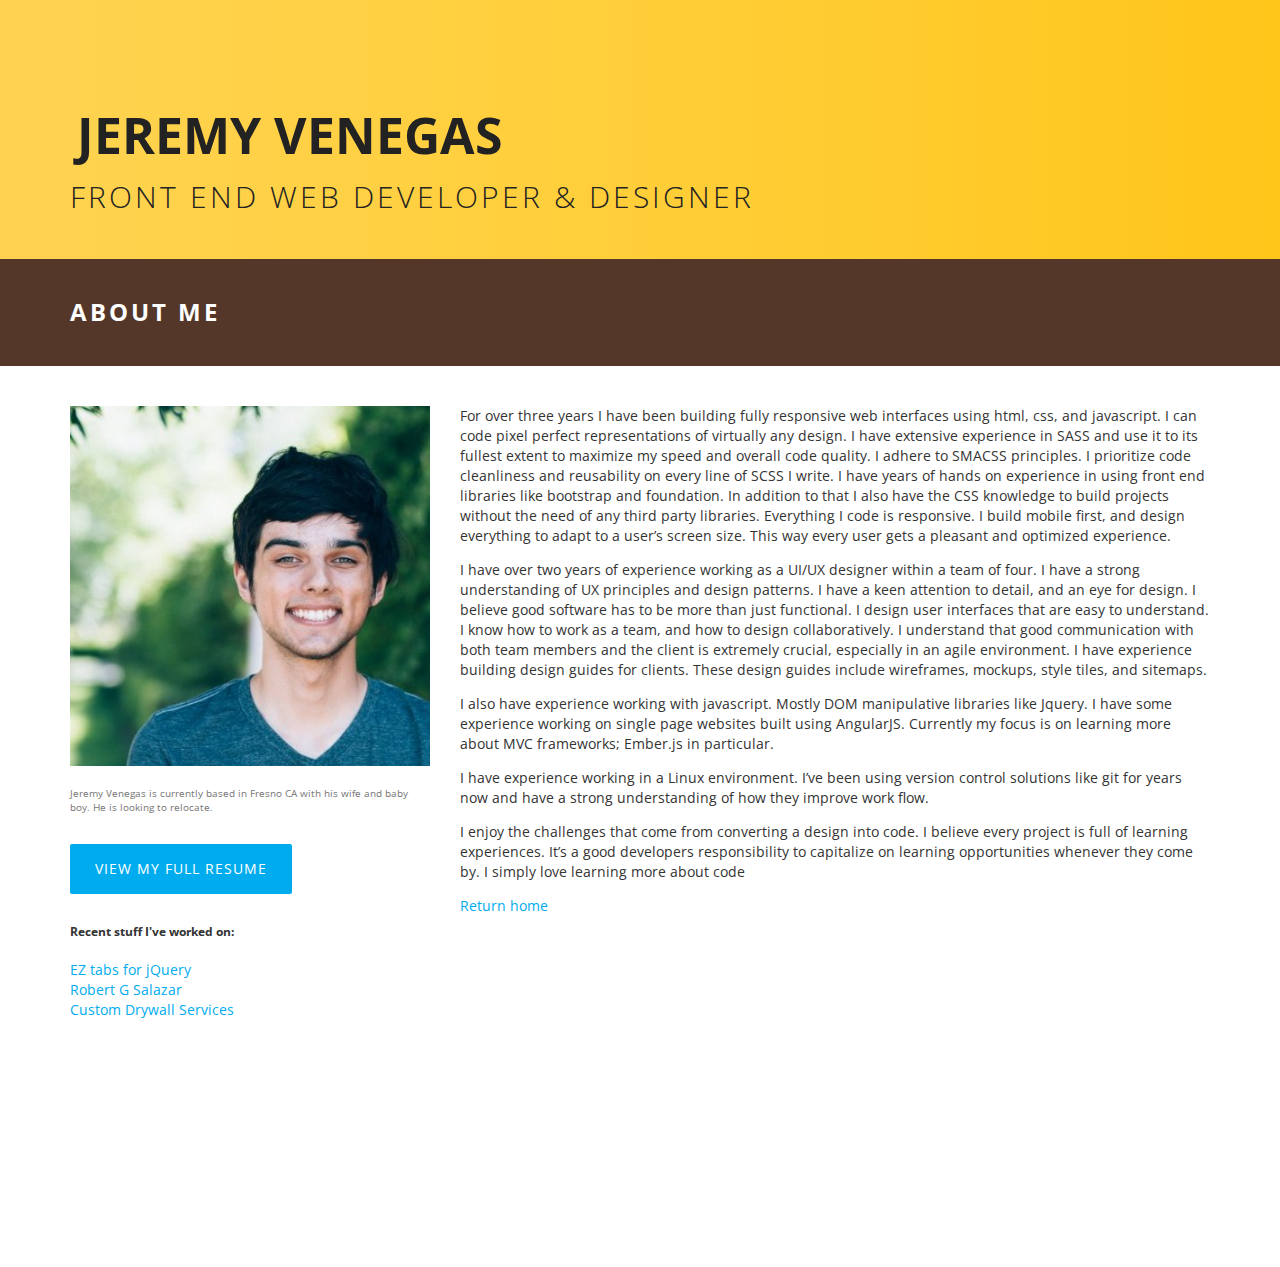
==== commit d4e1534e: "Site updated to e48ec7c" ====
--- a/about.html
+++ b/about.html
@@ -62,6 +62,13 @@
 				Jeremy Venegas is currently based in Fresno CA with his wife and baby boy. He is looking to relocate.
 			</p>
 			<a class="u-btn" target="_blank" href="/images/resume.pdf">View my full resume</a>
+
+			<h5>Recent stuff I've worked on:</h5>
+			<ul class="no-style">
+				<li><a target="_blank" href="http://jerv.github.io/jquery-ez-tabs/">EZ tabs for jQuery</a></li>
+				<li><a target="_blank" href="http://robertgsalazar.com">Robert G Salazar</a></li>
+				<li><a target="_blank" href="http://customdrywallservice.com">Custom Drywall Services</a></li>
+			</ul>
 		</div>
 		<div class="col-xs-12 col-sm-8">
 			<p>
@@ -91,6 +98,7 @@
         <ul>
           <li><a href="https://www.linkedin.com/in/jeremyvenegas" target="_blank"><i class="fa fa-linkedin-square"></i></a></li>
           <li><a href="https://www.behance.net/jeremyvenegas" target="_blank"><i class="fa fa-behance-square"></i></a></li>
+          <li><a href="https://github.com/jerv" target="_blank"><i class="fa fa-github-square"></i></a></li>
         </ul>
         <h5>(559) 538-0167 <span>|</span> jeremymvenegas@gmail.com</h5>
         <p>Jeremy Venegas is currently based in Fresno CA with his wife and baby boy.</p>
--- a/stylesheets/all.css
+++ b/stylesheets/all.css
@@ -9,4 +9,4 @@
 * Bootstrap v3.3.5 (http://getbootstrap.com)
 * Copyright 2011-2015 Twitter, Inc.
 * Licensed under MIT (https://github.com/twbs/bootstrap/blob/master/LICENSE)
-*//*! normalize.css v3.0.3 | MIT License | github.com/necolas/normalize.css */html{font-family:sans-serif;-ms-text-size-adjust:100%;-webkit-text-size-adjust:100%}body{margin:0}article,aside,details,figcaption,figure,footer,header,hgroup,main,menu,nav,section,summary{display:block}audio,canvas,progress,video{display:inline-block;vertical-align:baseline}audio:not([controls]){display:none;height:0}[hidden],template{display:none}a{background-color:transparent}a:active,a:hover{outline:0}abbr[title]{border-bottom:1px dotted}b,strong{font-weight:bold}dfn{font-style:italic}h1{font-size:2em;margin:0.67em 0}mark{background:#ff0;color:#000}small{font-size:80%}sub,sup{font-size:75%;line-height:0;position:relative;vertical-align:baseline}sup{top:-0.5em}sub{bottom:-0.25em}img{border:0}svg:not(:root){overflow:hidden}figure{margin:1em 40px}hr{-webkit-box-sizing:content-box;-moz-box-sizing:content-box;box-sizing:content-box;height:0}pre{overflow:auto}code,kbd,pre,samp{font-family:monospace, monospace;font-size:1em}button,input,optgroup,select,textarea{color:inherit;font:inherit;margin:0}button{overflow:visible}button,select{text-transform:none}button,html input[type="button"],input[type="reset"],input[type="submit"]{-webkit-appearance:button;cursor:pointer}button[disabled],html input[disabled]{cursor:default}button::-moz-focus-inner,input::-moz-focus-inner{border:0;padding:0}input{line-height:normal}input[type="checkbox"],input[type="radio"]{-webkit-box-sizing:border-box;-moz-box-sizing:border-box;box-sizing:border-box;padding:0}input[type="number"]::-webkit-inner-spin-button,input[type="number"]::-webkit-outer-spin-button{height:auto}input[type="search"]{-webkit-appearance:textfield;-webkit-box-sizing:content-box;-moz-box-sizing:content-box;box-sizing:content-box}input[type="search"]::-webkit-search-cancel-button,input[type="search"]::-webkit-search-decoration{-webkit-appearance:none}fieldset{border:1px solid #c0c0c0;margin:0 2px;padding:0.35em 0.625em 0.75em}legend{border:0;padding:0}textarea{overflow:auto}optgroup{font-weight:bold}table{border-collapse:collapse;border-spacing:0}td,th{padding:0}*{-webkit-box-sizing:border-box;-moz-box-sizing:border-box;box-sizing:border-box}*:before,*:after{-webkit-box-sizing:border-box;-moz-box-sizing:border-box;box-sizing:border-box}html{font-size:10px;-webkit-tap-highlight-color:transparent}body{font-family:"Helvetica Neue",Helvetica,Arial,sans-serif;font-size:14px;line-height:1.42857143;color:#333;background-color:#fff}input,button,select,textarea{font-family:inherit;font-size:inherit;line-height:inherit}a{color:#337ab7;text-decoration:none}a:hover,a:focus{color:#23527c;text-decoration:underline}a:focus{outline:thin dotted;outline:5px auto -webkit-focus-ring-color;outline-offset:-2px}figure{margin:0}img{vertical-align:middle}.img-responsive{display:block;max-width:100%;height:auto}.img-rounded{border-radius:6px}.img-thumbnail{padding:4px;line-height:1.42857143;background-color:#fff;border:1px solid #ddd;border-radius:4px;-webkit-transition:all .2s ease-in-out;-o-transition:all .2s ease-in-out;transition:all .2s ease-in-out;display:inline-block;max-width:100%;height:auto}.img-circle{border-radius:50%}hr{margin-top:20px;margin-bottom:20px;border:0;border-top:1px solid #eee}.sr-only{position:absolute;width:1px;height:1px;margin:-1px;padding:0;overflow:hidden;clip:rect(0, 0, 0, 0);border:0}.sr-only-focusable:active,.sr-only-focusable:focus{position:static;width:auto;height:auto;margin:0;overflow:visible;clip:auto}[role="button"]{cursor:pointer}.container{margin-right:auto;margin-left:auto;padding-left:15px;padding-right:15px}@media (min-width: 768px){.container{width:750px}}@media (min-width: 992px){.container{width:970px}}@media (min-width: 1200px){.container{width:1170px}}.container-fluid{margin-right:auto;margin-left:auto;padding-left:15px;padding-right:15px}.row{margin-left:-15px;margin-right:-15px}.col-xs-1,.col-sm-1,.col-md-1,.col-lg-1,.col-xs-2,.col-sm-2,.col-md-2,.col-lg-2,.col-xs-3,.col-sm-3,.col-md-3,.col-lg-3,.col-xs-4,.col-sm-4,.col-md-4,.col-lg-4,.col-xs-5,.col-sm-5,.col-md-5,.col-lg-5,.col-xs-6,.col-sm-6,.col-md-6,.col-lg-6,.col-xs-7,.col-sm-7,.col-md-7,.col-lg-7,.col-xs-8,.col-sm-8,.col-md-8,.col-lg-8,.col-xs-9,.col-sm-9,.col-md-9,.col-lg-9,.col-xs-10,.col-sm-10,.col-md-10,.col-lg-10,.col-xs-11,.col-sm-11,.col-md-11,.col-lg-11,.col-xs-12,.col-sm-12,.col-md-12,.col-lg-12{position:relative;min-height:1px;padding-left:15px;padding-right:15px}.col-xs-1,.col-xs-2,.col-xs-3,.col-xs-4,.col-xs-5,.col-xs-6,.col-xs-7,.col-xs-8,.col-xs-9,.col-xs-10,.col-xs-11,.col-xs-12{float:left}.col-xs-12{width:100%}.col-xs-11{width:91.66666667%}.col-xs-10{width:83.33333333%}.col-xs-9{width:75%}.col-xs-8{width:66.66666667%}.col-xs-7{width:58.33333333%}.col-xs-6{width:50%}.col-xs-5{width:41.66666667%}.col-xs-4{width:33.33333333%}.col-xs-3{width:25%}.col-xs-2{width:16.66666667%}.col-xs-1{width:8.33333333%}.col-xs-pull-12{right:100%}.col-xs-pull-11{right:91.66666667%}.col-xs-pull-10{right:83.33333333%}.col-xs-pull-9{right:75%}.col-xs-pull-8{right:66.66666667%}.col-xs-pull-7{right:58.33333333%}.col-xs-pull-6{right:50%}.col-xs-pull-5{right:41.66666667%}.col-xs-pull-4{right:33.33333333%}.col-xs-pull-3{right:25%}.col-xs-pull-2{right:16.66666667%}.col-xs-pull-1{right:8.33333333%}.col-xs-pull-0{right:auto}.col-xs-push-12{left:100%}.col-xs-push-11{left:91.66666667%}.col-xs-push-10{left:83.33333333%}.col-xs-push-9{left:75%}.col-xs-push-8{left:66.66666667%}.col-xs-push-7{left:58.33333333%}.col-xs-push-6{left:50%}.col-xs-push-5{left:41.66666667%}.col-xs-push-4{left:33.33333333%}.col-xs-push-3{left:25%}.col-xs-push-2{left:16.66666667%}.col-xs-push-1{left:8.33333333%}.col-xs-push-0{left:auto}.col-xs-offset-12{margin-left:100%}.col-xs-offset-11{margin-left:91.66666667%}.col-xs-offset-10{margin-left:83.33333333%}.col-xs-offset-9{margin-left:75%}.col-xs-offset-8{margin-left:66.66666667%}.col-xs-offset-7{margin-left:58.33333333%}.col-xs-offset-6{margin-left:50%}.col-xs-offset-5{margin-left:41.66666667%}.col-xs-offset-4{margin-left:33.33333333%}.col-xs-offset-3{margin-left:25%}.col-xs-offset-2{margin-left:16.66666667%}.col-xs-offset-1{margin-left:8.33333333%}.col-xs-offset-0{margin-left:0}@media (min-width: 768px){.col-sm-1,.col-sm-2,.col-sm-3,.col-sm-4,.col-sm-5,.col-sm-6,.col-sm-7,.col-sm-8,.col-sm-9,.col-sm-10,.col-sm-11,.col-sm-12{float:left}.col-sm-12{width:100%}.col-sm-11{width:91.66666667%}.col-sm-10{width:83.33333333%}.col-sm-9{width:75%}.col-sm-8{width:66.66666667%}.col-sm-7{width:58.33333333%}.col-sm-6{width:50%}.col-sm-5{width:41.66666667%}.col-sm-4{width:33.33333333%}.col-sm-3{width:25%}.col-sm-2{width:16.66666667%}.col-sm-1{width:8.33333333%}.col-sm-pull-12{right:100%}.col-sm-pull-11{right:91.66666667%}.col-sm-pull-10{right:83.33333333%}.col-sm-pull-9{right:75%}.col-sm-pull-8{right:66.66666667%}.col-sm-pull-7{right:58.33333333%}.col-sm-pull-6{right:50%}.col-sm-pull-5{right:41.66666667%}.col-sm-pull-4{right:33.33333333%}.col-sm-pull-3{right:25%}.col-sm-pull-2{right:16.66666667%}.col-sm-pull-1{right:8.33333333%}.col-sm-pull-0{right:auto}.col-sm-push-12{left:100%}.col-sm-push-11{left:91.66666667%}.col-sm-push-10{left:83.33333333%}.col-sm-push-9{left:75%}.col-sm-push-8{left:66.66666667%}.col-sm-push-7{left:58.33333333%}.col-sm-push-6{left:50%}.col-sm-push-5{left:41.66666667%}.col-sm-push-4{left:33.33333333%}.col-sm-push-3{left:25%}.col-sm-push-2{left:16.66666667%}.col-sm-push-1{left:8.33333333%}.col-sm-push-0{left:auto}.col-sm-offset-12{margin-left:100%}.col-sm-offset-11{margin-left:91.66666667%}.col-sm-offset-10{margin-left:83.33333333%}.col-sm-offset-9{margin-left:75%}.col-sm-offset-8{margin-left:66.66666667%}.col-sm-offset-7{margin-left:58.33333333%}.col-sm-offset-6{margin-left:50%}.col-sm-offset-5{margin-left:41.66666667%}.col-sm-offset-4{margin-left:33.33333333%}.col-sm-offset-3{margin-left:25%}.col-sm-offset-2{margin-left:16.66666667%}.col-sm-offset-1{margin-left:8.33333333%}.col-sm-offset-0{margin-left:0}}@media (min-width: 992px){.col-md-1,.col-md-2,.col-md-3,.col-md-4,.col-md-5,.col-md-6,.col-md-7,.col-md-8,.col-md-9,.col-md-10,.col-md-11,.col-md-12{float:left}.col-md-12{width:100%}.col-md-11{width:91.66666667%}.col-md-10{width:83.33333333%}.col-md-9{width:75%}.col-md-8{width:66.66666667%}.col-md-7{width:58.33333333%}.col-md-6{width:50%}.col-md-5{width:41.66666667%}.col-md-4{width:33.33333333%}.col-md-3{width:25%}.col-md-2{width:16.66666667%}.col-md-1{width:8.33333333%}.col-md-pull-12{right:100%}.col-md-pull-11{right:91.66666667%}.col-md-pull-10{right:83.33333333%}.col-md-pull-9{right:75%}.col-md-pull-8{right:66.66666667%}.col-md-pull-7{right:58.33333333%}.col-md-pull-6{right:50%}.col-md-pull-5{right:41.66666667%}.col-md-pull-4{right:33.33333333%}.col-md-pull-3{right:25%}.col-md-pull-2{right:16.66666667%}.col-md-pull-1{right:8.33333333%}.col-md-pull-0{right:auto}.col-md-push-12{left:100%}.col-md-push-11{left:91.66666667%}.col-md-push-10{left:83.33333333%}.col-md-push-9{left:75%}.col-md-push-8{left:66.66666667%}.col-md-push-7{left:58.33333333%}.col-md-push-6{left:50%}.col-md-push-5{left:41.66666667%}.col-md-push-4{left:33.33333333%}.col-md-push-3{left:25%}.col-md-push-2{left:16.66666667%}.col-md-push-1{left:8.33333333%}.col-md-push-0{left:auto}.col-md-offset-12{margin-left:100%}.col-md-offset-11{margin-left:91.66666667%}.col-md-offset-10{margin-left:83.33333333%}.col-md-offset-9{margin-left:75%}.col-md-offset-8{margin-left:66.66666667%}.col-md-offset-7{margin-left:58.33333333%}.col-md-offset-6{margin-left:50%}.col-md-offset-5{margin-left:41.66666667%}.col-md-offset-4{margin-left:33.33333333%}.col-md-offset-3{margin-left:25%}.col-md-offset-2{margin-left:16.66666667%}.col-md-offset-1{margin-left:8.33333333%}.col-md-offset-0{margin-left:0}}@media (min-width: 1200px){.col-lg-1,.col-lg-2,.col-lg-3,.col-lg-4,.col-lg-5,.col-lg-6,.col-lg-7,.col-lg-8,.col-lg-9,.col-lg-10,.col-lg-11,.col-lg-12{float:left}.col-lg-12{width:100%}.col-lg-11{width:91.66666667%}.col-lg-10{width:83.33333333%}.col-lg-9{width:75%}.col-lg-8{width:66.66666667%}.col-lg-7{width:58.33333333%}.col-lg-6{width:50%}.col-lg-5{width:41.66666667%}.col-lg-4{width:33.33333333%}.col-lg-3{width:25%}.col-lg-2{width:16.66666667%}.col-lg-1{width:8.33333333%}.col-lg-pull-12{right:100%}.col-lg-pull-11{right:91.66666667%}.col-lg-pull-10{right:83.33333333%}.col-lg-pull-9{right:75%}.col-lg-pull-8{right:66.66666667%}.col-lg-pull-7{right:58.33333333%}.col-lg-pull-6{right:50%}.col-lg-pull-5{right:41.66666667%}.col-lg-pull-4{right:33.33333333%}.col-lg-pull-3{right:25%}.col-lg-pull-2{right:16.66666667%}.col-lg-pull-1{right:8.33333333%}.col-lg-pull-0{right:auto}.col-lg-push-12{left:100%}.col-lg-push-11{left:91.66666667%}.col-lg-push-10{left:83.33333333%}.col-lg-push-9{left:75%}.col-lg-push-8{left:66.66666667%}.col-lg-push-7{left:58.33333333%}.col-lg-push-6{left:50%}.col-lg-push-5{left:41.66666667%}.col-lg-push-4{left:33.33333333%}.col-lg-push-3{left:25%}.col-lg-push-2{left:16.66666667%}.col-lg-push-1{left:8.33333333%}.col-lg-push-0{left:auto}.col-lg-offset-12{margin-left:100%}.col-lg-offset-11{margin-left:91.66666667%}.col-lg-offset-10{margin-left:83.33333333%}.col-lg-offset-9{margin-left:75%}.col-lg-offset-8{margin-left:66.66666667%}.col-lg-offset-7{margin-left:58.33333333%}.col-lg-offset-6{margin-left:50%}.col-lg-offset-5{margin-left:41.66666667%}.col-lg-offset-4{margin-left:33.33333333%}.col-lg-offset-3{margin-left:25%}.col-lg-offset-2{margin-left:16.66666667%}.col-lg-offset-1{margin-left:8.33333333%}.col-lg-offset-0{margin-left:0}}fieldset{padding:0;margin:0;border:0;min-width:0}legend{display:block;width:100%;padding:0;margin-bottom:20px;font-size:21px;line-height:inherit;color:#333;border:0;border-bottom:1px solid #e5e5e5}label{display:inline-block;max-width:100%;margin-bottom:5px;font-weight:bold}input[type="search"]{-webkit-box-sizing:border-box;-moz-box-sizing:border-box;box-sizing:border-box}input[type="radio"],input[type="checkbox"]{margin:4px 0 0;margin-top:1px \9;line-height:normal}input[type="file"]{display:block}input[type="range"]{display:block;width:100%}select[multiple],select[size]{height:auto}input[type="file"]:focus,input[type="radio"]:focus,input[type="checkbox"]:focus{outline:thin dotted;outline:5px auto -webkit-focus-ring-color;outline-offset:-2px}output{display:block;padding-top:7px;font-size:14px;line-height:1.42857143;color:#555}.form-control{display:block;width:100%;height:34px;padding:6px 12px;font-size:14px;line-height:1.42857143;color:#555;background-color:#fff;background-image:none;border:1px solid #ccc;border-radius:4px;-webkit-box-shadow:inset 0 1px 1px rgba(0,0,0,0.075);box-shadow:inset 0 1px 1px rgba(0,0,0,0.075);-webkit-transition:border-color ease-in-out .15s, -webkit-box-shadow ease-in-out .15s;-o-transition:border-color ease-in-out .15s, box-shadow ease-in-out .15s;transition:border-color ease-in-out .15s, box-shadow ease-in-out .15s}.form-control:focus{border-color:#66afe9;outline:0;-webkit-box-shadow:inset 0 1px 1px rgba(0,0,0,0.075),0 0 8px rgba(102,175,233,0.6);box-shadow:inset 0 1px 1px rgba(0,0,0,0.075),0 0 8px rgba(102,175,233,0.6)}.form-control::-moz-placeholder{color:#999;opacity:1}.form-control:-ms-input-placeholder{color:#999}.form-control::-webkit-input-placeholder{color:#999}.form-control[disabled],.form-control[readonly],fieldset[disabled] .form-control{background-color:#eee;opacity:1}.form-control[disabled],fieldset[disabled] .form-control{cursor:not-allowed}textarea.form-control{height:auto}input[type="search"]{-webkit-appearance:none}@media screen and (-webkit-min-device-pixel-ratio: 0){input[type="date"].form-control,input[type="time"].form-control,input[type="datetime-local"].form-control,input[type="month"].form-control{line-height:34px}input[type="date"].input-sm,input[type="time"].input-sm,input[type="datetime-local"].input-sm,input[type="month"].input-sm,.input-group-sm input[type="date"],.input-group-sm input[type="time"],.input-group-sm input[type="datetime-local"],.input-group-sm input[type="month"]{line-height:30px}input[type="date"].input-lg,input[type="time"].input-lg,input[type="datetime-local"].input-lg,input[type="month"].input-lg,.input-group-lg input[type="date"],.input-group-lg input[type="time"],.input-group-lg input[type="datetime-local"],.input-group-lg input[type="month"]{line-height:46px}}.form-group{margin-bottom:15px}.radio,.checkbox{position:relative;display:block;margin-top:10px;margin-bottom:10px}.radio label,.checkbox label{min-height:20px;padding-left:20px;margin-bottom:0;font-weight:normal;cursor:pointer}.radio input[type="radio"],.radio-inline input[type="radio"],.checkbox input[type="checkbox"],.checkbox-inline input[type="checkbox"]{position:absolute;margin-left:-20px;margin-top:4px \9}.radio+.radio,.checkbox+.checkbox{margin-top:-5px}.radio-inline,.checkbox-inline{position:relative;display:inline-block;padding-left:20px;margin-bottom:0;vertical-align:middle;font-weight:normal;cursor:pointer}.radio-inline+.radio-inline,.checkbox-inline+.checkbox-inline{margin-top:0;margin-left:10px}input[type="radio"][disabled],input[type="checkbox"][disabled],input[type="radio"].disabled,input[type="checkbox"].disabled,fieldset[disabled] input[type="radio"],fieldset[disabled] input[type="checkbox"]{cursor:not-allowed}.radio-inline.disabled,.checkbox-inline.disabled,fieldset[disabled] .radio-inline,fieldset[disabled] .checkbox-inline{cursor:not-allowed}.radio.disabled label,.checkbox.disabled label,fieldset[disabled] .radio label,fieldset[disabled] .checkbox label{cursor:not-allowed}.form-control-static{padding-top:7px;padding-bottom:7px;margin-bottom:0;min-height:34px}.form-control-static.input-lg,.form-control-static.input-sm{padding-left:0;padding-right:0}.input-sm{height:30px;padding:5px 10px;font-size:12px;line-height:1.5;border-radius:3px}select.input-sm{height:30px;line-height:30px}textarea.input-sm,select[multiple].input-sm{height:auto}.form-group-sm .form-control{height:30px;padding:5px 10px;font-size:12px;line-height:1.5;border-radius:3px}.form-group-sm select.form-control{height:30px;line-height:30px}.form-group-sm textarea.form-control,.form-group-sm select[multiple].form-control{height:auto}.form-group-sm .form-control-static{height:30px;min-height:32px;padding:6px 10px;font-size:12px;line-height:1.5}.input-lg{height:46px;padding:10px 16px;font-size:18px;line-height:1.3333333;border-radius:6px}select.input-lg{height:46px;line-height:46px}textarea.input-lg,select[multiple].input-lg{height:auto}.form-group-lg .form-control{height:46px;padding:10px 16px;font-size:18px;line-height:1.3333333;border-radius:6px}.form-group-lg select.form-control{height:46px;line-height:46px}.form-group-lg textarea.form-control,.form-group-lg select[multiple].form-control{height:auto}.form-group-lg .form-control-static{height:46px;min-height:38px;padding:11px 16px;font-size:18px;line-height:1.3333333}.has-feedback{position:relative}.has-feedback .form-control{padding-right:42.5px}.form-control-feedback{position:absolute;top:0;right:0;z-index:2;display:block;width:34px;height:34px;line-height:34px;text-align:center;pointer-events:none}.input-lg+.form-control-feedback,.input-group-lg+.form-control-feedback,.form-group-lg .form-control+.form-control-feedback{width:46px;height:46px;line-height:46px}.input-sm+.form-control-feedback,.input-group-sm+.form-control-feedback,.form-group-sm .form-control+.form-control-feedback{width:30px;height:30px;line-height:30px}.has-success .help-block,.has-success .control-label,.has-success .radio,.has-success .checkbox,.has-success .radio-inline,.has-success .checkbox-inline,.has-success.radio label,.has-success.checkbox label,.has-success.radio-inline label,.has-success.checkbox-inline label{color:#3c763d}.has-success .form-control{border-color:#3c763d;-webkit-box-shadow:inset 0 1px 1px rgba(0,0,0,0.075);box-shadow:inset 0 1px 1px rgba(0,0,0,0.075)}.has-success .form-control:focus{border-color:#2b542c;-webkit-box-shadow:inset 0 1px 1px rgba(0,0,0,0.075),0 0 6px #67b168;box-shadow:inset 0 1px 1px rgba(0,0,0,0.075),0 0 6px #67b168}.has-success .input-group-addon{color:#3c763d;border-color:#3c763d;background-color:#dff0d8}.has-success .form-control-feedback{color:#3c763d}.has-warning .help-block,.has-warning .control-label,.has-warning .radio,.has-warning .checkbox,.has-warning .radio-inline,.has-warning .checkbox-inline,.has-warning.radio label,.has-warning.checkbox label,.has-warning.radio-inline label,.has-warning.checkbox-inline label{color:#8a6d3b}.has-warning .form-control{border-color:#8a6d3b;-webkit-box-shadow:inset 0 1px 1px rgba(0,0,0,0.075);box-shadow:inset 0 1px 1px rgba(0,0,0,0.075)}.has-warning .form-control:focus{border-color:#66512c;-webkit-box-shadow:inset 0 1px 1px rgba(0,0,0,0.075),0 0 6px #c0a16b;box-shadow:inset 0 1px 1px rgba(0,0,0,0.075),0 0 6px #c0a16b}.has-warning .input-group-addon{color:#8a6d3b;border-color:#8a6d3b;background-color:#fcf8e3}.has-warning .form-control-feedback{color:#8a6d3b}.has-error .help-block,.has-error .control-label,.has-error .radio,.has-error .checkbox,.has-error .radio-inline,.has-error .checkbox-inline,.has-error.radio label,.has-error.checkbox label,.has-error.radio-inline label,.has-error.checkbox-inline label{color:#a94442}.has-error .form-control{border-color:#a94442;-webkit-box-shadow:inset 0 1px 1px rgba(0,0,0,0.075);box-shadow:inset 0 1px 1px rgba(0,0,0,0.075)}.has-error .form-control:focus{border-color:#843534;-webkit-box-shadow:inset 0 1px 1px rgba(0,0,0,0.075),0 0 6px #ce8483;box-shadow:inset 0 1px 1px rgba(0,0,0,0.075),0 0 6px #ce8483}.has-error .input-group-addon{color:#a94442;border-color:#a94442;background-color:#f2dede}.has-error .form-control-feedback{color:#a94442}.has-feedback label ~ .form-control-feedback{top:25px}.has-feedback label.sr-only ~ .form-control-feedback{top:0}.help-block{display:block;margin-top:5px;margin-bottom:10px;color:#737373}@media (min-width: 768px){.form-inline .form-group{display:inline-block;margin-bottom:0;vertical-align:middle}.form-inline .form-control{display:inline-block;width:auto;vertical-align:middle}.form-inline .form-control-static{display:inline-block}.form-inline .input-group{display:inline-table;vertical-align:middle}.form-inline .input-group .input-group-addon,.form-inline .input-group .input-group-btn,.form-inline .input-group .form-control{width:auto}.form-inline .input-group>.form-control{width:100%}.form-inline .control-label{margin-bottom:0;vertical-align:middle}.form-inline .radio,.form-inline .checkbox{display:inline-block;margin-top:0;margin-bottom:0;vertical-align:middle}.form-inline .radio label,.form-inline .checkbox label{padding-left:0}.form-inline .radio input[type="radio"],.form-inline .checkbox input[type="checkbox"]{position:relative;margin-left:0}.form-inline .has-feedback .form-control-feedback{top:0}}.form-horizontal .radio,.form-horizontal .checkbox,.form-horizontal .radio-inline,.form-horizontal .checkbox-inline{margin-top:0;margin-bottom:0;padding-top:7px}.form-horizontal .radio,.form-horizontal .checkbox{min-height:27px}.form-horizontal .form-group{margin-left:-15px;margin-right:-15px}@media (min-width: 768px){.form-horizontal .control-label{text-align:right;margin-bottom:0;padding-top:7px}}.form-horizontal .has-feedback .form-control-feedback{right:15px}@media (min-width: 768px){.form-horizontal .form-group-lg .control-label{padding-top:14.333333px;font-size:18px}}@media (min-width: 768px){.form-horizontal .form-group-sm .control-label{padding-top:6px;font-size:12px}}.clearfix:before,.clearfix:after,.container:before,.container:after,.container-fluid:before,.container-fluid:after,.row:before,.row:after,.form-horizontal .form-group:before,.form-horizontal .form-group:after{content:" ";display:table}.clearfix:after,.container:after,.container-fluid:after,.row:after,.form-horizontal .form-group:after{clear:both}.center-block{display:block;margin-left:auto;margin-right:auto}.pull-right{float:right !important}.pull-left{float:left !important}.hide{display:none !important}.show{display:block !important}.invisible{visibility:hidden}.text-hide{font:0/0 a;color:transparent;text-shadow:none;background-color:transparent;border:0}.hidden{display:none !important}.affix{position:fixed}@-ms-viewport{width:device-width}.visible-xs,.visible-sm,.visible-md,.visible-lg{display:none !important}.visible-xs-block,.visible-xs-inline,.visible-xs-inline-block,.visible-sm-block,.visible-sm-inline,.visible-sm-inline-block,.visible-md-block,.visible-md-inline,.visible-md-inline-block,.visible-lg-block,.visible-lg-inline,.visible-lg-inline-block{display:none !important}@media (max-width: 767px){.visible-xs{display:block !important}table.visible-xs{display:table !important}tr.visible-xs{display:table-row !important}th.visible-xs,td.visible-xs{display:table-cell !important}}@media (max-width: 767px){.visible-xs-block{display:block !important}}@media (max-width: 767px){.visible-xs-inline{display:inline !important}}@media (max-width: 767px){.visible-xs-inline-block{display:inline-block !important}}@media (min-width: 768px) and (max-width: 991px){.visible-sm{display:block !important}table.visible-sm{display:table !important}tr.visible-sm{display:table-row !important}th.visible-sm,td.visible-sm{display:table-cell !important}}@media (min-width: 768px) and (max-width: 991px){.visible-sm-block{display:block !important}}@media (min-width: 768px) and (max-width: 991px){.visible-sm-inline{display:inline !important}}@media (min-width: 768px) and (max-width: 991px){.visible-sm-inline-block{display:inline-block !important}}@media (min-width: 992px) and (max-width: 1199px){.visible-md{display:block !important}table.visible-md{display:table !important}tr.visible-md{display:table-row !important}th.visible-md,td.visible-md{display:table-cell !important}}@media (min-width: 992px) and (max-width: 1199px){.visible-md-block{display:block !important}}@media (min-width: 992px) and (max-width: 1199px){.visible-md-inline{display:inline !important}}@media (min-width: 992px) and (max-width: 1199px){.visible-md-inline-block{display:inline-block !important}}@media (min-width: 1200px){.visible-lg{display:block !important}table.visible-lg{display:table !important}tr.visible-lg{display:table-row !important}th.visible-lg,td.visible-lg{display:table-cell !important}}@media (min-width: 1200px){.visible-lg-block{display:block !important}}@media (min-width: 1200px){.visible-lg-inline{display:inline !important}}@media (min-width: 1200px){.visible-lg-inline-block{display:inline-block !important}}@media (max-width: 767px){.hidden-xs{display:none !important}}@media (min-width: 768px) and (max-width: 991px){.hidden-sm{display:none !important}}@media (min-width: 992px) and (max-width: 1199px){.hidden-md{display:none !important}}@media (min-width: 1200px){.hidden-lg{display:none !important}}.visible-print{display:none !important}@media print{.visible-print{display:block !important}table.visible-print{display:table !important}tr.visible-print{display:table-row !important}th.visible-print,td.visible-print{display:table-cell !important}}.visible-print-block{display:none !important}@media print{.visible-print-block{display:block !important}}.visible-print-inline{display:none !important}@media print{.visible-print-inline{display:inline !important}}.visible-print-inline-block{display:none !important}@media print{.visible-print-inline-block{display:inline-block !important}}@media print{.hidden-print{display:none !important}}html{font-size:62.5%}body{font-family:'Open Sans', arial, sans-serif}p{margin-top:0}img{max-width:100%}.muted{font-size:1rem;color:#777}a{color:#00ACEE}a:hover{text-decoration:none;color:#1dc0ff}a:active,a:focus{text-decoration:none}a.u-btn{font-size:14px;text-transform:uppercase;letter-spacing:1px;color:#fff;background-color:#00ACEE;display:inline-block;padding:15px 25px;cursor:pointer;border-radius:2px;transition:all 0.3s;margin:10px auto}a.u-btn:hover{background-color:#09bbff;text-decoration:none;color:#fff}.fade{opacity:0}.hero{padding:40px 0;background:#ffd351;background:-moz-linear-gradient(left, #ffd351 2%, #ffcc2f 68%, #ffc519 100%);background:-webkit-gradient(linear, left top, right top, color-stop(2%, #ffd351), color-stop(68%, #ffcc2f), color-stop(100%, #ffc519));background:-webkit-linear-gradient(left, #ffd351 2%, #ffcc2f 68%, #ffc519 100%);background:-o-linear-gradient(left, #ffd351 2%, #ffcc2f 68%, #ffc519 100%);background:-ms-linear-gradient(left, #ffd351 2%, #ffcc2f 68%, #ffc519 100%);background:linear-gradient(to right, #ffd351 2%, #ffcc2f 68%, #ffc519 100%);filter:progid:DXImageTransform.Microsoft.gradient( startColorstr='#ffd351', endColorstr='#ffc519',GradientType=1 )}.hero .container{opacity:0}.hero a,.hero a:hover{color:#222;text-decoration:none}@media (min-height: 720px){.hero{padding:180px 0 80px 0}}.hero h1{font-weight:300;text-transform:uppercase;margin:0;letter-spacing:3px;font-size:1.4rem}.hero h2{font-size:3rem;font-weight:bold;text-transform:uppercase;margin:0 0 5px 7px}@media (min-width: 720px){.hero{padding:100px 0 40px 0}.hero h1{font-size:3rem}.hero h2{font-size:5rem}}.tagline{margin:0;font-weight:bold;text-transform:uppercase;letter-spacing:3px;font-size:2rem;display:block;background-color:#543729;color:#fff;text-align:center}@media (min-width: 720px){.tagline{text-align:left}}.tagline h1{font-size:2.4rem}#pitch{padding:45px 0;max-width:840px;text-align:center}@media (min-height: 720px){#pitch{padding:50px 0 160px 0}}@media (min-width: 720px){#pitch{text-align:left}}#pitch p{font-size:1.6rem;line-height:1.6;max-width:540px}#pitch p.large{font-size:2.8rem;font-weight:300;line-height:1.4}#pitch p.quote{font-weight:bold;letter-spacing:1px;text-transform:uppercase;font-size:1.6em;margin-top:45px}#cta>span{font-size:18px;text-transform:uppercase;letter-spacing:2px;color:#fff;background-color:#00ACEE;display:inline-block;padding:15px 25px;cursor:pointer;border-radius:2px;transition:all 0.3s;text-align:left;margin-bottom:10px}#cta>span:hover{background-color:#009ad5}#cta>span:hover+h5{opacity:1}#cta>span:active+h5{color:#543729}#cta h5{opacity:0;transition:opacity 0.3s;display:inline-block;margin:0 0 0 15px;font-size:1.8rem;text-transform:uppercase;letter-spacing:2px;color:#777;line-height:24px}@media (min-width: 720px){#cta h5{line-height:55px}}footer{background-color:#eee;border-top:1px solid #ddd;color:#fff;padding:45px 0;text-align:left}footer ul{list-style-type:none;margin:0;padding:0}footer ul li{display:inline-block;margin-right:10px}footer a{color:rgba(0,0,0,0.3);font-size:3.6rem;transition:color 0.3s}footer a:hover{color:#00ACEE}footer p{color:rgba(0,0,0,0.6);font-size:1.2rem}footer h5{color:rgba(0,0,0,0.8);margin:0 0 10px 0;font-size:1.8rem;letter-spacing:2px;text-transform:uppercase}.js-fade-element-hide{opacity:0}.js-fade-element-show{transition:all 0.4s ease-in-out;opacity:1 !important}.js-fade-element-show.body{transition:all 0.8s ease-in-out}@media (max-width: 720px){footer{text-align:center}footer h5{font-size:1.2rem}footer h5 span{display:none}#cta{text-align:center}#cta span{display:none}#cta h5{opacity:1;font-size:12px}}[class|="margin"]{margin-top:20px;margin-bottom:20px}.margin-none{margin-top:0;margin-bottom:0}.margin-xs{margin-top:5px;margin-bottom:5px}.margin-sm{margin-top:20px;margin-bottom:20px}.margin-md{margin-top:40px;margin-bottom:40px}.margin-lg{margin-top:60px;margin-bottom:60px}.margin-xl{margin-top:80px;margin-bottom:80px}[class|="padding"]{padding-top:20px;padding-bottom:20px}.padding-none{padding-top:0;padding-bottom:0}.padding-xs{padding-top:5px;padding-bottom:5px}.padding-sm{padding-top:20px;padding-bottom:20px}.padding-md{padding-top:40px;padding-bottom:40px}.padding-lg{padding-top:60px;padding-bottom:60px}.padding-xl{padding-top:80px;padding-bottom:80px}+*//*! normalize.css v3.0.3 | MIT License | github.com/necolas/normalize.css */html{font-family:sans-serif;-ms-text-size-adjust:100%;-webkit-text-size-adjust:100%}body{margin:0}article,aside,details,figcaption,figure,footer,header,hgroup,main,menu,nav,section,summary{display:block}audio,canvas,progress,video{display:inline-block;vertical-align:baseline}audio:not([controls]){display:none;height:0}[hidden],template{display:none}a{background-color:transparent}a:active,a:hover{outline:0}abbr[title]{border-bottom:1px dotted}b,strong{font-weight:bold}dfn{font-style:italic}h1{font-size:2em;margin:0.67em 0}mark{background:#ff0;color:#000}small{font-size:80%}sub,sup{font-size:75%;line-height:0;position:relative;vertical-align:baseline}sup{top:-0.5em}sub{bottom:-0.25em}img{border:0}svg:not(:root){overflow:hidden}figure{margin:1em 40px}hr{-webkit-box-sizing:content-box;-moz-box-sizing:content-box;box-sizing:content-box;height:0}pre{overflow:auto}code,kbd,pre,samp{font-family:monospace, monospace;font-size:1em}button,input,optgroup,select,textarea{color:inherit;font:inherit;margin:0}button{overflow:visible}button,select{text-transform:none}button,html input[type="button"],input[type="reset"],input[type="submit"]{-webkit-appearance:button;cursor:pointer}button[disabled],html input[disabled]{cursor:default}button::-moz-focus-inner,input::-moz-focus-inner{border:0;padding:0}input{line-height:normal}input[type="checkbox"],input[type="radio"]{-webkit-box-sizing:border-box;-moz-box-sizing:border-box;box-sizing:border-box;padding:0}input[type="number"]::-webkit-inner-spin-button,input[type="number"]::-webkit-outer-spin-button{height:auto}input[type="search"]{-webkit-appearance:textfield;-webkit-box-sizing:content-box;-moz-box-sizing:content-box;box-sizing:content-box}input[type="search"]::-webkit-search-cancel-button,input[type="search"]::-webkit-search-decoration{-webkit-appearance:none}fieldset{border:1px solid #c0c0c0;margin:0 2px;padding:0.35em 0.625em 0.75em}legend{border:0;padding:0}textarea{overflow:auto}optgroup{font-weight:bold}table{border-collapse:collapse;border-spacing:0}td,th{padding:0}*{-webkit-box-sizing:border-box;-moz-box-sizing:border-box;box-sizing:border-box}*:before,*:after{-webkit-box-sizing:border-box;-moz-box-sizing:border-box;box-sizing:border-box}html{font-size:10px;-webkit-tap-highlight-color:transparent}body{font-family:"Helvetica Neue",Helvetica,Arial,sans-serif;font-size:14px;line-height:1.42857143;color:#333;background-color:#fff}input,button,select,textarea{font-family:inherit;font-size:inherit;line-height:inherit}a{color:#337ab7;text-decoration:none}a:hover,a:focus{color:#23527c;text-decoration:underline}a:focus{outline:thin dotted;outline:5px auto -webkit-focus-ring-color;outline-offset:-2px}figure{margin:0}img{vertical-align:middle}.img-responsive{display:block;max-width:100%;height:auto}.img-rounded{border-radius:6px}.img-thumbnail{padding:4px;line-height:1.42857143;background-color:#fff;border:1px solid #ddd;border-radius:4px;-webkit-transition:all .2s ease-in-out;-o-transition:all .2s ease-in-out;transition:all .2s ease-in-out;display:inline-block;max-width:100%;height:auto}.img-circle{border-radius:50%}hr{margin-top:20px;margin-bottom:20px;border:0;border-top:1px solid #eee}.sr-only{position:absolute;width:1px;height:1px;margin:-1px;padding:0;overflow:hidden;clip:rect(0, 0, 0, 0);border:0}.sr-only-focusable:active,.sr-only-focusable:focus{position:static;width:auto;height:auto;margin:0;overflow:visible;clip:auto}[role="button"]{cursor:pointer}.container{margin-right:auto;margin-left:auto;padding-left:15px;padding-right:15px}@media (min-width: 768px){.container{width:750px}}@media (min-width: 992px){.container{width:970px}}@media (min-width: 1200px){.container{width:1170px}}.container-fluid{margin-right:auto;margin-left:auto;padding-left:15px;padding-right:15px}.row{margin-left:-15px;margin-right:-15px}.col-xs-1,.col-sm-1,.col-md-1,.col-lg-1,.col-xs-2,.col-sm-2,.col-md-2,.col-lg-2,.col-xs-3,.col-sm-3,.col-md-3,.col-lg-3,.col-xs-4,.col-sm-4,.col-md-4,.col-lg-4,.col-xs-5,.col-sm-5,.col-md-5,.col-lg-5,.col-xs-6,.col-sm-6,.col-md-6,.col-lg-6,.col-xs-7,.col-sm-7,.col-md-7,.col-lg-7,.col-xs-8,.col-sm-8,.col-md-8,.col-lg-8,.col-xs-9,.col-sm-9,.col-md-9,.col-lg-9,.col-xs-10,.col-sm-10,.col-md-10,.col-lg-10,.col-xs-11,.col-sm-11,.col-md-11,.col-lg-11,.col-xs-12,.col-sm-12,.col-md-12,.col-lg-12{position:relative;min-height:1px;padding-left:15px;padding-right:15px}.col-xs-1,.col-xs-2,.col-xs-3,.col-xs-4,.col-xs-5,.col-xs-6,.col-xs-7,.col-xs-8,.col-xs-9,.col-xs-10,.col-xs-11,.col-xs-12{float:left}.col-xs-12{width:100%}.col-xs-11{width:91.66666667%}.col-xs-10{width:83.33333333%}.col-xs-9{width:75%}.col-xs-8{width:66.66666667%}.col-xs-7{width:58.33333333%}.col-xs-6{width:50%}.col-xs-5{width:41.66666667%}.col-xs-4{width:33.33333333%}.col-xs-3{width:25%}.col-xs-2{width:16.66666667%}.col-xs-1{width:8.33333333%}.col-xs-pull-12{right:100%}.col-xs-pull-11{right:91.66666667%}.col-xs-pull-10{right:83.33333333%}.col-xs-pull-9{right:75%}.col-xs-pull-8{right:66.66666667%}.col-xs-pull-7{right:58.33333333%}.col-xs-pull-6{right:50%}.col-xs-pull-5{right:41.66666667%}.col-xs-pull-4{right:33.33333333%}.col-xs-pull-3{right:25%}.col-xs-pull-2{right:16.66666667%}.col-xs-pull-1{right:8.33333333%}.col-xs-pull-0{right:auto}.col-xs-push-12{left:100%}.col-xs-push-11{left:91.66666667%}.col-xs-push-10{left:83.33333333%}.col-xs-push-9{left:75%}.col-xs-push-8{left:66.66666667%}.col-xs-push-7{left:58.33333333%}.col-xs-push-6{left:50%}.col-xs-push-5{left:41.66666667%}.col-xs-push-4{left:33.33333333%}.col-xs-push-3{left:25%}.col-xs-push-2{left:16.66666667%}.col-xs-push-1{left:8.33333333%}.col-xs-push-0{left:auto}.col-xs-offset-12{margin-left:100%}.col-xs-offset-11{margin-left:91.66666667%}.col-xs-offset-10{margin-left:83.33333333%}.col-xs-offset-9{margin-left:75%}.col-xs-offset-8{margin-left:66.66666667%}.col-xs-offset-7{margin-left:58.33333333%}.col-xs-offset-6{margin-left:50%}.col-xs-offset-5{margin-left:41.66666667%}.col-xs-offset-4{margin-left:33.33333333%}.col-xs-offset-3{margin-left:25%}.col-xs-offset-2{margin-left:16.66666667%}.col-xs-offset-1{margin-left:8.33333333%}.col-xs-offset-0{margin-left:0}@media (min-width: 768px){.col-sm-1,.col-sm-2,.col-sm-3,.col-sm-4,.col-sm-5,.col-sm-6,.col-sm-7,.col-sm-8,.col-sm-9,.col-sm-10,.col-sm-11,.col-sm-12{float:left}.col-sm-12{width:100%}.col-sm-11{width:91.66666667%}.col-sm-10{width:83.33333333%}.col-sm-9{width:75%}.col-sm-8{width:66.66666667%}.col-sm-7{width:58.33333333%}.col-sm-6{width:50%}.col-sm-5{width:41.66666667%}.col-sm-4{width:33.33333333%}.col-sm-3{width:25%}.col-sm-2{width:16.66666667%}.col-sm-1{width:8.33333333%}.col-sm-pull-12{right:100%}.col-sm-pull-11{right:91.66666667%}.col-sm-pull-10{right:83.33333333%}.col-sm-pull-9{right:75%}.col-sm-pull-8{right:66.66666667%}.col-sm-pull-7{right:58.33333333%}.col-sm-pull-6{right:50%}.col-sm-pull-5{right:41.66666667%}.col-sm-pull-4{right:33.33333333%}.col-sm-pull-3{right:25%}.col-sm-pull-2{right:16.66666667%}.col-sm-pull-1{right:8.33333333%}.col-sm-pull-0{right:auto}.col-sm-push-12{left:100%}.col-sm-push-11{left:91.66666667%}.col-sm-push-10{left:83.33333333%}.col-sm-push-9{left:75%}.col-sm-push-8{left:66.66666667%}.col-sm-push-7{left:58.33333333%}.col-sm-push-6{left:50%}.col-sm-push-5{left:41.66666667%}.col-sm-push-4{left:33.33333333%}.col-sm-push-3{left:25%}.col-sm-push-2{left:16.66666667%}.col-sm-push-1{left:8.33333333%}.col-sm-push-0{left:auto}.col-sm-offset-12{margin-left:100%}.col-sm-offset-11{margin-left:91.66666667%}.col-sm-offset-10{margin-left:83.33333333%}.col-sm-offset-9{margin-left:75%}.col-sm-offset-8{margin-left:66.66666667%}.col-sm-offset-7{margin-left:58.33333333%}.col-sm-offset-6{margin-left:50%}.col-sm-offset-5{margin-left:41.66666667%}.col-sm-offset-4{margin-left:33.33333333%}.col-sm-offset-3{margin-left:25%}.col-sm-offset-2{margin-left:16.66666667%}.col-sm-offset-1{margin-left:8.33333333%}.col-sm-offset-0{margin-left:0}}@media (min-width: 992px){.col-md-1,.col-md-2,.col-md-3,.col-md-4,.col-md-5,.col-md-6,.col-md-7,.col-md-8,.col-md-9,.col-md-10,.col-md-11,.col-md-12{float:left}.col-md-12{width:100%}.col-md-11{width:91.66666667%}.col-md-10{width:83.33333333%}.col-md-9{width:75%}.col-md-8{width:66.66666667%}.col-md-7{width:58.33333333%}.col-md-6{width:50%}.col-md-5{width:41.66666667%}.col-md-4{width:33.33333333%}.col-md-3{width:25%}.col-md-2{width:16.66666667%}.col-md-1{width:8.33333333%}.col-md-pull-12{right:100%}.col-md-pull-11{right:91.66666667%}.col-md-pull-10{right:83.33333333%}.col-md-pull-9{right:75%}.col-md-pull-8{right:66.66666667%}.col-md-pull-7{right:58.33333333%}.col-md-pull-6{right:50%}.col-md-pull-5{right:41.66666667%}.col-md-pull-4{right:33.33333333%}.col-md-pull-3{right:25%}.col-md-pull-2{right:16.66666667%}.col-md-pull-1{right:8.33333333%}.col-md-pull-0{right:auto}.col-md-push-12{left:100%}.col-md-push-11{left:91.66666667%}.col-md-push-10{left:83.33333333%}.col-md-push-9{left:75%}.col-md-push-8{left:66.66666667%}.col-md-push-7{left:58.33333333%}.col-md-push-6{left:50%}.col-md-push-5{left:41.66666667%}.col-md-push-4{left:33.33333333%}.col-md-push-3{left:25%}.col-md-push-2{left:16.66666667%}.col-md-push-1{left:8.33333333%}.col-md-push-0{left:auto}.col-md-offset-12{margin-left:100%}.col-md-offset-11{margin-left:91.66666667%}.col-md-offset-10{margin-left:83.33333333%}.col-md-offset-9{margin-left:75%}.col-md-offset-8{margin-left:66.66666667%}.col-md-offset-7{margin-left:58.33333333%}.col-md-offset-6{margin-left:50%}.col-md-offset-5{margin-left:41.66666667%}.col-md-offset-4{margin-left:33.33333333%}.col-md-offset-3{margin-left:25%}.col-md-offset-2{margin-left:16.66666667%}.col-md-offset-1{margin-left:8.33333333%}.col-md-offset-0{margin-left:0}}@media (min-width: 1200px){.col-lg-1,.col-lg-2,.col-lg-3,.col-lg-4,.col-lg-5,.col-lg-6,.col-lg-7,.col-lg-8,.col-lg-9,.col-lg-10,.col-lg-11,.col-lg-12{float:left}.col-lg-12{width:100%}.col-lg-11{width:91.66666667%}.col-lg-10{width:83.33333333%}.col-lg-9{width:75%}.col-lg-8{width:66.66666667%}.col-lg-7{width:58.33333333%}.col-lg-6{width:50%}.col-lg-5{width:41.66666667%}.col-lg-4{width:33.33333333%}.col-lg-3{width:25%}.col-lg-2{width:16.66666667%}.col-lg-1{width:8.33333333%}.col-lg-pull-12{right:100%}.col-lg-pull-11{right:91.66666667%}.col-lg-pull-10{right:83.33333333%}.col-lg-pull-9{right:75%}.col-lg-pull-8{right:66.66666667%}.col-lg-pull-7{right:58.33333333%}.col-lg-pull-6{right:50%}.col-lg-pull-5{right:41.66666667%}.col-lg-pull-4{right:33.33333333%}.col-lg-pull-3{right:25%}.col-lg-pull-2{right:16.66666667%}.col-lg-pull-1{right:8.33333333%}.col-lg-pull-0{right:auto}.col-lg-push-12{left:100%}.col-lg-push-11{left:91.66666667%}.col-lg-push-10{left:83.33333333%}.col-lg-push-9{left:75%}.col-lg-push-8{left:66.66666667%}.col-lg-push-7{left:58.33333333%}.col-lg-push-6{left:50%}.col-lg-push-5{left:41.66666667%}.col-lg-push-4{left:33.33333333%}.col-lg-push-3{left:25%}.col-lg-push-2{left:16.66666667%}.col-lg-push-1{left:8.33333333%}.col-lg-push-0{left:auto}.col-lg-offset-12{margin-left:100%}.col-lg-offset-11{margin-left:91.66666667%}.col-lg-offset-10{margin-left:83.33333333%}.col-lg-offset-9{margin-left:75%}.col-lg-offset-8{margin-left:66.66666667%}.col-lg-offset-7{margin-left:58.33333333%}.col-lg-offset-6{margin-left:50%}.col-lg-offset-5{margin-left:41.66666667%}.col-lg-offset-4{margin-left:33.33333333%}.col-lg-offset-3{margin-left:25%}.col-lg-offset-2{margin-left:16.66666667%}.col-lg-offset-1{margin-left:8.33333333%}.col-lg-offset-0{margin-left:0}}fieldset{padding:0;margin:0;border:0;min-width:0}legend{display:block;width:100%;padding:0;margin-bottom:20px;font-size:21px;line-height:inherit;color:#333;border:0;border-bottom:1px solid #e5e5e5}label{display:inline-block;max-width:100%;margin-bottom:5px;font-weight:bold}input[type="search"]{-webkit-box-sizing:border-box;-moz-box-sizing:border-box;box-sizing:border-box}input[type="radio"],input[type="checkbox"]{margin:4px 0 0;margin-top:1px \9;line-height:normal}input[type="file"]{display:block}input[type="range"]{display:block;width:100%}select[multiple],select[size]{height:auto}input[type="file"]:focus,input[type="radio"]:focus,input[type="checkbox"]:focus{outline:thin dotted;outline:5px auto -webkit-focus-ring-color;outline-offset:-2px}output{display:block;padding-top:7px;font-size:14px;line-height:1.42857143;color:#555}.form-control{display:block;width:100%;height:34px;padding:6px 12px;font-size:14px;line-height:1.42857143;color:#555;background-color:#fff;background-image:none;border:1px solid #ccc;border-radius:4px;-webkit-box-shadow:inset 0 1px 1px rgba(0,0,0,0.075);box-shadow:inset 0 1px 1px rgba(0,0,0,0.075);-webkit-transition:border-color ease-in-out .15s, -webkit-box-shadow ease-in-out .15s;-o-transition:border-color ease-in-out .15s, box-shadow ease-in-out .15s;transition:border-color ease-in-out .15s, box-shadow ease-in-out .15s}.form-control:focus{border-color:#66afe9;outline:0;-webkit-box-shadow:inset 0 1px 1px rgba(0,0,0,0.075),0 0 8px rgba(102,175,233,0.6);box-shadow:inset 0 1px 1px rgba(0,0,0,0.075),0 0 8px rgba(102,175,233,0.6)}.form-control::-moz-placeholder{color:#999;opacity:1}.form-control:-ms-input-placeholder{color:#999}.form-control::-webkit-input-placeholder{color:#999}.form-control[disabled],.form-control[readonly],fieldset[disabled] .form-control{background-color:#eee;opacity:1}.form-control[disabled],fieldset[disabled] .form-control{cursor:not-allowed}textarea.form-control{height:auto}input[type="search"]{-webkit-appearance:none}@media screen and (-webkit-min-device-pixel-ratio: 0){input[type="date"].form-control,input[type="time"].form-control,input[type="datetime-local"].form-control,input[type="month"].form-control{line-height:34px}input[type="date"].input-sm,input[type="time"].input-sm,input[type="datetime-local"].input-sm,input[type="month"].input-sm,.input-group-sm input[type="date"],.input-group-sm input[type="time"],.input-group-sm input[type="datetime-local"],.input-group-sm input[type="month"]{line-height:30px}input[type="date"].input-lg,input[type="time"].input-lg,input[type="datetime-local"].input-lg,input[type="month"].input-lg,.input-group-lg input[type="date"],.input-group-lg input[type="time"],.input-group-lg input[type="datetime-local"],.input-group-lg input[type="month"]{line-height:46px}}.form-group{margin-bottom:15px}.radio,.checkbox{position:relative;display:block;margin-top:10px;margin-bottom:10px}.radio label,.checkbox label{min-height:20px;padding-left:20px;margin-bottom:0;font-weight:normal;cursor:pointer}.radio input[type="radio"],.radio-inline input[type="radio"],.checkbox input[type="checkbox"],.checkbox-inline input[type="checkbox"]{position:absolute;margin-left:-20px;margin-top:4px \9}.radio+.radio,.checkbox+.checkbox{margin-top:-5px}.radio-inline,.checkbox-inline{position:relative;display:inline-block;padding-left:20px;margin-bottom:0;vertical-align:middle;font-weight:normal;cursor:pointer}.radio-inline+.radio-inline,.checkbox-inline+.checkbox-inline{margin-top:0;margin-left:10px}input[type="radio"][disabled],input[type="checkbox"][disabled],input[type="radio"].disabled,input[type="checkbox"].disabled,fieldset[disabled] input[type="radio"],fieldset[disabled] input[type="checkbox"]{cursor:not-allowed}.radio-inline.disabled,.checkbox-inline.disabled,fieldset[disabled] .radio-inline,fieldset[disabled] .checkbox-inline{cursor:not-allowed}.radio.disabled label,.checkbox.disabled label,fieldset[disabled] .radio label,fieldset[disabled] .checkbox label{cursor:not-allowed}.form-control-static{padding-top:7px;padding-bottom:7px;margin-bottom:0;min-height:34px}.form-control-static.input-lg,.form-control-static.input-sm{padding-left:0;padding-right:0}.input-sm{height:30px;padding:5px 10px;font-size:12px;line-height:1.5;border-radius:3px}select.input-sm{height:30px;line-height:30px}textarea.input-sm,select[multiple].input-sm{height:auto}.form-group-sm .form-control{height:30px;padding:5px 10px;font-size:12px;line-height:1.5;border-radius:3px}.form-group-sm select.form-control{height:30px;line-height:30px}.form-group-sm textarea.form-control,.form-group-sm select[multiple].form-control{height:auto}.form-group-sm .form-control-static{height:30px;min-height:32px;padding:6px 10px;font-size:12px;line-height:1.5}.input-lg{height:46px;padding:10px 16px;font-size:18px;line-height:1.3333333;border-radius:6px}select.input-lg{height:46px;line-height:46px}textarea.input-lg,select[multiple].input-lg{height:auto}.form-group-lg .form-control{height:46px;padding:10px 16px;font-size:18px;line-height:1.3333333;border-radius:6px}.form-group-lg select.form-control{height:46px;line-height:46px}.form-group-lg textarea.form-control,.form-group-lg select[multiple].form-control{height:auto}.form-group-lg .form-control-static{height:46px;min-height:38px;padding:11px 16px;font-size:18px;line-height:1.3333333}.has-feedback{position:relative}.has-feedback .form-control{padding-right:42.5px}.form-control-feedback{position:absolute;top:0;right:0;z-index:2;display:block;width:34px;height:34px;line-height:34px;text-align:center;pointer-events:none}.input-lg+.form-control-feedback,.input-group-lg+.form-control-feedback,.form-group-lg .form-control+.form-control-feedback{width:46px;height:46px;line-height:46px}.input-sm+.form-control-feedback,.input-group-sm+.form-control-feedback,.form-group-sm .form-control+.form-control-feedback{width:30px;height:30px;line-height:30px}.has-success .help-block,.has-success .control-label,.has-success .radio,.has-success .checkbox,.has-success .radio-inline,.has-success .checkbox-inline,.has-success.radio label,.has-success.checkbox label,.has-success.radio-inline label,.has-success.checkbox-inline label{color:#3c763d}.has-success .form-control{border-color:#3c763d;-webkit-box-shadow:inset 0 1px 1px rgba(0,0,0,0.075);box-shadow:inset 0 1px 1px rgba(0,0,0,0.075)}.has-success .form-control:focus{border-color:#2b542c;-webkit-box-shadow:inset 0 1px 1px rgba(0,0,0,0.075),0 0 6px #67b168;box-shadow:inset 0 1px 1px rgba(0,0,0,0.075),0 0 6px #67b168}.has-success .input-group-addon{color:#3c763d;border-color:#3c763d;background-color:#dff0d8}.has-success .form-control-feedback{color:#3c763d}.has-warning .help-block,.has-warning .control-label,.has-warning .radio,.has-warning .checkbox,.has-warning .radio-inline,.has-warning .checkbox-inline,.has-warning.radio label,.has-warning.checkbox label,.has-warning.radio-inline label,.has-warning.checkbox-inline label{color:#8a6d3b}.has-warning .form-control{border-color:#8a6d3b;-webkit-box-shadow:inset 0 1px 1px rgba(0,0,0,0.075);box-shadow:inset 0 1px 1px rgba(0,0,0,0.075)}.has-warning .form-control:focus{border-color:#66512c;-webkit-box-shadow:inset 0 1px 1px rgba(0,0,0,0.075),0 0 6px #c0a16b;box-shadow:inset 0 1px 1px rgba(0,0,0,0.075),0 0 6px #c0a16b}.has-warning .input-group-addon{color:#8a6d3b;border-color:#8a6d3b;background-color:#fcf8e3}.has-warning .form-control-feedback{color:#8a6d3b}.has-error .help-block,.has-error .control-label,.has-error .radio,.has-error .checkbox,.has-error .radio-inline,.has-error .checkbox-inline,.has-error.radio label,.has-error.checkbox label,.has-error.radio-inline label,.has-error.checkbox-inline label{color:#a94442}.has-error .form-control{border-color:#a94442;-webkit-box-shadow:inset 0 1px 1px rgba(0,0,0,0.075);box-shadow:inset 0 1px 1px rgba(0,0,0,0.075)}.has-error .form-control:focus{border-color:#843534;-webkit-box-shadow:inset 0 1px 1px rgba(0,0,0,0.075),0 0 6px #ce8483;box-shadow:inset 0 1px 1px rgba(0,0,0,0.075),0 0 6px #ce8483}.has-error .input-group-addon{color:#a94442;border-color:#a94442;background-color:#f2dede}.has-error .form-control-feedback{color:#a94442}.has-feedback label ~ .form-control-feedback{top:25px}.has-feedback label.sr-only ~ .form-control-feedback{top:0}.help-block{display:block;margin-top:5px;margin-bottom:10px;color:#737373}@media (min-width: 768px){.form-inline .form-group{display:inline-block;margin-bottom:0;vertical-align:middle}.form-inline .form-control{display:inline-block;width:auto;vertical-align:middle}.form-inline .form-control-static{display:inline-block}.form-inline .input-group{display:inline-table;vertical-align:middle}.form-inline .input-group .input-group-addon,.form-inline .input-group .input-group-btn,.form-inline .input-group .form-control{width:auto}.form-inline .input-group>.form-control{width:100%}.form-inline .control-label{margin-bottom:0;vertical-align:middle}.form-inline .radio,.form-inline .checkbox{display:inline-block;margin-top:0;margin-bottom:0;vertical-align:middle}.form-inline .radio label,.form-inline .checkbox label{padding-left:0}.form-inline .radio input[type="radio"],.form-inline .checkbox input[type="checkbox"]{position:relative;margin-left:0}.form-inline .has-feedback .form-control-feedback{top:0}}.form-horizontal .radio,.form-horizontal .checkbox,.form-horizontal .radio-inline,.form-horizontal .checkbox-inline{margin-top:0;margin-bottom:0;padding-top:7px}.form-horizontal .radio,.form-horizontal .checkbox{min-height:27px}.form-horizontal .form-group{margin-left:-15px;margin-right:-15px}@media (min-width: 768px){.form-horizontal .control-label{text-align:right;margin-bottom:0;padding-top:7px}}.form-horizontal .has-feedback .form-control-feedback{right:15px}@media (min-width: 768px){.form-horizontal .form-group-lg .control-label{padding-top:14.333333px;font-size:18px}}@media (min-width: 768px){.form-horizontal .form-group-sm .control-label{padding-top:6px;font-size:12px}}.clearfix:before,.clearfix:after,.container:before,.container:after,.container-fluid:before,.container-fluid:after,.row:before,.row:after,.form-horizontal .form-group:before,.form-horizontal .form-group:after{content:" ";display:table}.clearfix:after,.container:after,.container-fluid:after,.row:after,.form-horizontal .form-group:after{clear:both}.center-block{display:block;margin-left:auto;margin-right:auto}.pull-right{float:right !important}.pull-left{float:left !important}.hide{display:none !important}.show{display:block !important}.invisible{visibility:hidden}.text-hide{font:0/0 a;color:transparent;text-shadow:none;background-color:transparent;border:0}.hidden{display:none !important}.affix{position:fixed}@-ms-viewport{width:device-width}.visible-xs,.visible-sm,.visible-md,.visible-lg{display:none !important}.visible-xs-block,.visible-xs-inline,.visible-xs-inline-block,.visible-sm-block,.visible-sm-inline,.visible-sm-inline-block,.visible-md-block,.visible-md-inline,.visible-md-inline-block,.visible-lg-block,.visible-lg-inline,.visible-lg-inline-block{display:none !important}@media (max-width: 767px){.visible-xs{display:block !important}table.visible-xs{display:table !important}tr.visible-xs{display:table-row !important}th.visible-xs,td.visible-xs{display:table-cell !important}}@media (max-width: 767px){.visible-xs-block{display:block !important}}@media (max-width: 767px){.visible-xs-inline{display:inline !important}}@media (max-width: 767px){.visible-xs-inline-block{display:inline-block !important}}@media (min-width: 768px) and (max-width: 991px){.visible-sm{display:block !important}table.visible-sm{display:table !important}tr.visible-sm{display:table-row !important}th.visible-sm,td.visible-sm{display:table-cell !important}}@media (min-width: 768px) and (max-width: 991px){.visible-sm-block{display:block !important}}@media (min-width: 768px) and (max-width: 991px){.visible-sm-inline{display:inline !important}}@media (min-width: 768px) and (max-width: 991px){.visible-sm-inline-block{display:inline-block !important}}@media (min-width: 992px) and (max-width: 1199px){.visible-md{display:block !important}table.visible-md{display:table !important}tr.visible-md{display:table-row !important}th.visible-md,td.visible-md{display:table-cell !important}}@media (min-width: 992px) and (max-width: 1199px){.visible-md-block{display:block !important}}@media (min-width: 992px) and (max-width: 1199px){.visible-md-inline{display:inline !important}}@media (min-width: 992px) and (max-width: 1199px){.visible-md-inline-block{display:inline-block !important}}@media (min-width: 1200px){.visible-lg{display:block !important}table.visible-lg{display:table !important}tr.visible-lg{display:table-row !important}th.visible-lg,td.visible-lg{display:table-cell !important}}@media (min-width: 1200px){.visible-lg-block{display:block !important}}@media (min-width: 1200px){.visible-lg-inline{display:inline !important}}@media (min-width: 1200px){.visible-lg-inline-block{display:inline-block !important}}@media (max-width: 767px){.hidden-xs{display:none !important}}@media (min-width: 768px) and (max-width: 991px){.hidden-sm{display:none !important}}@media (min-width: 992px) and (max-width: 1199px){.hidden-md{display:none !important}}@media (min-width: 1200px){.hidden-lg{display:none !important}}.visible-print{display:none !important}@media print{.visible-print{display:block !important}table.visible-print{display:table !important}tr.visible-print{display:table-row !important}th.visible-print,td.visible-print{display:table-cell !important}}.visible-print-block{display:none !important}@media print{.visible-print-block{display:block !important}}.visible-print-inline{display:none !important}@media print{.visible-print-inline{display:inline !important}}.visible-print-inline-block{display:none !important}@media print{.visible-print-inline-block{display:inline-block !important}}@media print{.hidden-print{display:none !important}}html{font-size:62.5%}body{font-family:'Open Sans', arial, sans-serif}p{margin-top:0}img{max-width:100%}.muted{font-size:1rem;color:#777}.no-style{list-style-type:none;margin:0;padding:0}a{color:#00ACEE}a:hover{text-decoration:none;color:#1dc0ff}a:active,a:focus{text-decoration:none}a.u-btn{font-size:14px;text-transform:uppercase;letter-spacing:1px;color:#fff;background-color:#00ACEE;display:inline-block;padding:15px 25px;cursor:pointer;border-radius:2px;transition:all 0.3s;margin:10px auto}a.u-btn:hover{background-color:#09bbff;text-decoration:none;color:#fff}.fade{opacity:0}.hero{padding:40px 0;background:#ffd351;background:-moz-linear-gradient(left, #ffd351 2%, #ffcc2f 68%, #ffc519 100%);background:-webkit-gradient(linear, left top, right top, color-stop(2%, #ffd351), color-stop(68%, #ffcc2f), color-stop(100%, #ffc519));background:-webkit-linear-gradient(left, #ffd351 2%, #ffcc2f 68%, #ffc519 100%);background:-o-linear-gradient(left, #ffd351 2%, #ffcc2f 68%, #ffc519 100%);background:-ms-linear-gradient(left, #ffd351 2%, #ffcc2f 68%, #ffc519 100%);background:linear-gradient(to right, #ffd351 2%, #ffcc2f 68%, #ffc519 100%);filter:progid:DXImageTransform.Microsoft.gradient( startColorstr='#ffd351', endColorstr='#ffc519',GradientType=1 )}.hero .container{opacity:0}.hero a,.hero a:hover{color:#222;text-decoration:none}@media (min-height: 720px){.hero{padding:180px 0 80px 0}}.hero h1{font-weight:300;text-transform:uppercase;margin:0;letter-spacing:3px;font-size:1.4rem}.hero h2{font-size:3rem;font-weight:bold;text-transform:uppercase;margin:0 0 5px 7px}@media (min-width: 720px){.hero{padding:100px 0 40px 0}.hero h1{font-size:3rem}.hero h2{font-size:5rem}}.tagline{margin:0;font-weight:bold;text-transform:uppercase;letter-spacing:3px;font-size:2rem;display:block;background-color:#543729;color:#fff;text-align:center}@media (min-width: 720px){.tagline{text-align:left}}.tagline h1{font-size:2.4rem}#pitch{padding:45px 0;max-width:840px;text-align:center}@media (min-height: 720px){#pitch{padding:50px 0 160px 0}}@media (min-width: 720px){#pitch{text-align:left}}#pitch p{font-size:1.6rem;line-height:1.6;max-width:540px}#pitch p.large{font-size:2.8rem;font-weight:300;line-height:1.4}#pitch p.quote{font-weight:bold;letter-spacing:1px;text-transform:uppercase;font-size:1.6em;margin-top:45px}#cta>span{font-size:18px;text-transform:uppercase;letter-spacing:2px;color:#fff;background-color:#00ACEE;display:inline-block;padding:15px 25px;cursor:pointer;border-radius:2px;transition:all 0.3s;text-align:left;margin-bottom:10px}#cta>span:hover{background-color:#009ad5}#cta>span:hover+h5{opacity:1}#cta>span:active+h5{color:#543729}#cta h5{opacity:0;transition:opacity 0.3s;display:inline-block;margin:0 0 0 15px;font-size:1.8rem;text-transform:uppercase;letter-spacing:2px;color:#777;line-height:24px}@media (min-width: 720px){#cta h5{line-height:55px}}footer{background-color:#eee;border-top:1px solid #ddd;color:#fff;padding:45px 0;text-align:left}footer ul{list-style-type:none;margin:0;padding:0}footer ul li{display:inline-block;margin-right:10px}footer a{color:rgba(0,0,0,0.3);font-size:3.6rem;transition:color 0.3s}footer a:hover{color:#00ACEE}footer p{color:rgba(0,0,0,0.6);font-size:1.2rem}footer h5{color:rgba(0,0,0,0.8);margin:0 0 10px 0;font-size:1.8rem;letter-spacing:2px;text-transform:uppercase}.js-fade-element-hide{opacity:0}.js-fade-element-show{transition:all 0.4s ease-in-out;opacity:1 !important}.js-fade-element-show.body{transition:all 0.8s ease-in-out}@media (max-width: 720px){footer{text-align:center}footer h5{font-size:1.2rem}footer h5 span{display:none}#cta{text-align:center}#cta span{display:none}#cta h5{opacity:1;font-size:12px}}[class|="margin"]{margin-top:20px;margin-bottom:20px}.margin-none{margin-top:0;margin-bottom:0}.margin-xs{margin-top:5px;margin-bottom:5px}.margin-sm{margin-top:20px;margin-bottom:20px}.margin-md{margin-top:40px;margin-bottom:40px}.margin-lg{margin-top:60px;margin-bottom:60px}.margin-xl{margin-top:80px;margin-bottom:80px}[class|="padding"]{padding-top:20px;padding-bottom:20px}.padding-none{padding-top:0;padding-bottom:0}.padding-xs{padding-top:5px;padding-bottom:5px}.padding-sm{padding-top:20px;padding-bottom:20px}.padding-md{padding-top:40px;padding-bottom:40px}.padding-lg{padding-top:60px;padding-bottom:60px}.padding-xl{padding-top:80px;padding-bottom:80px}